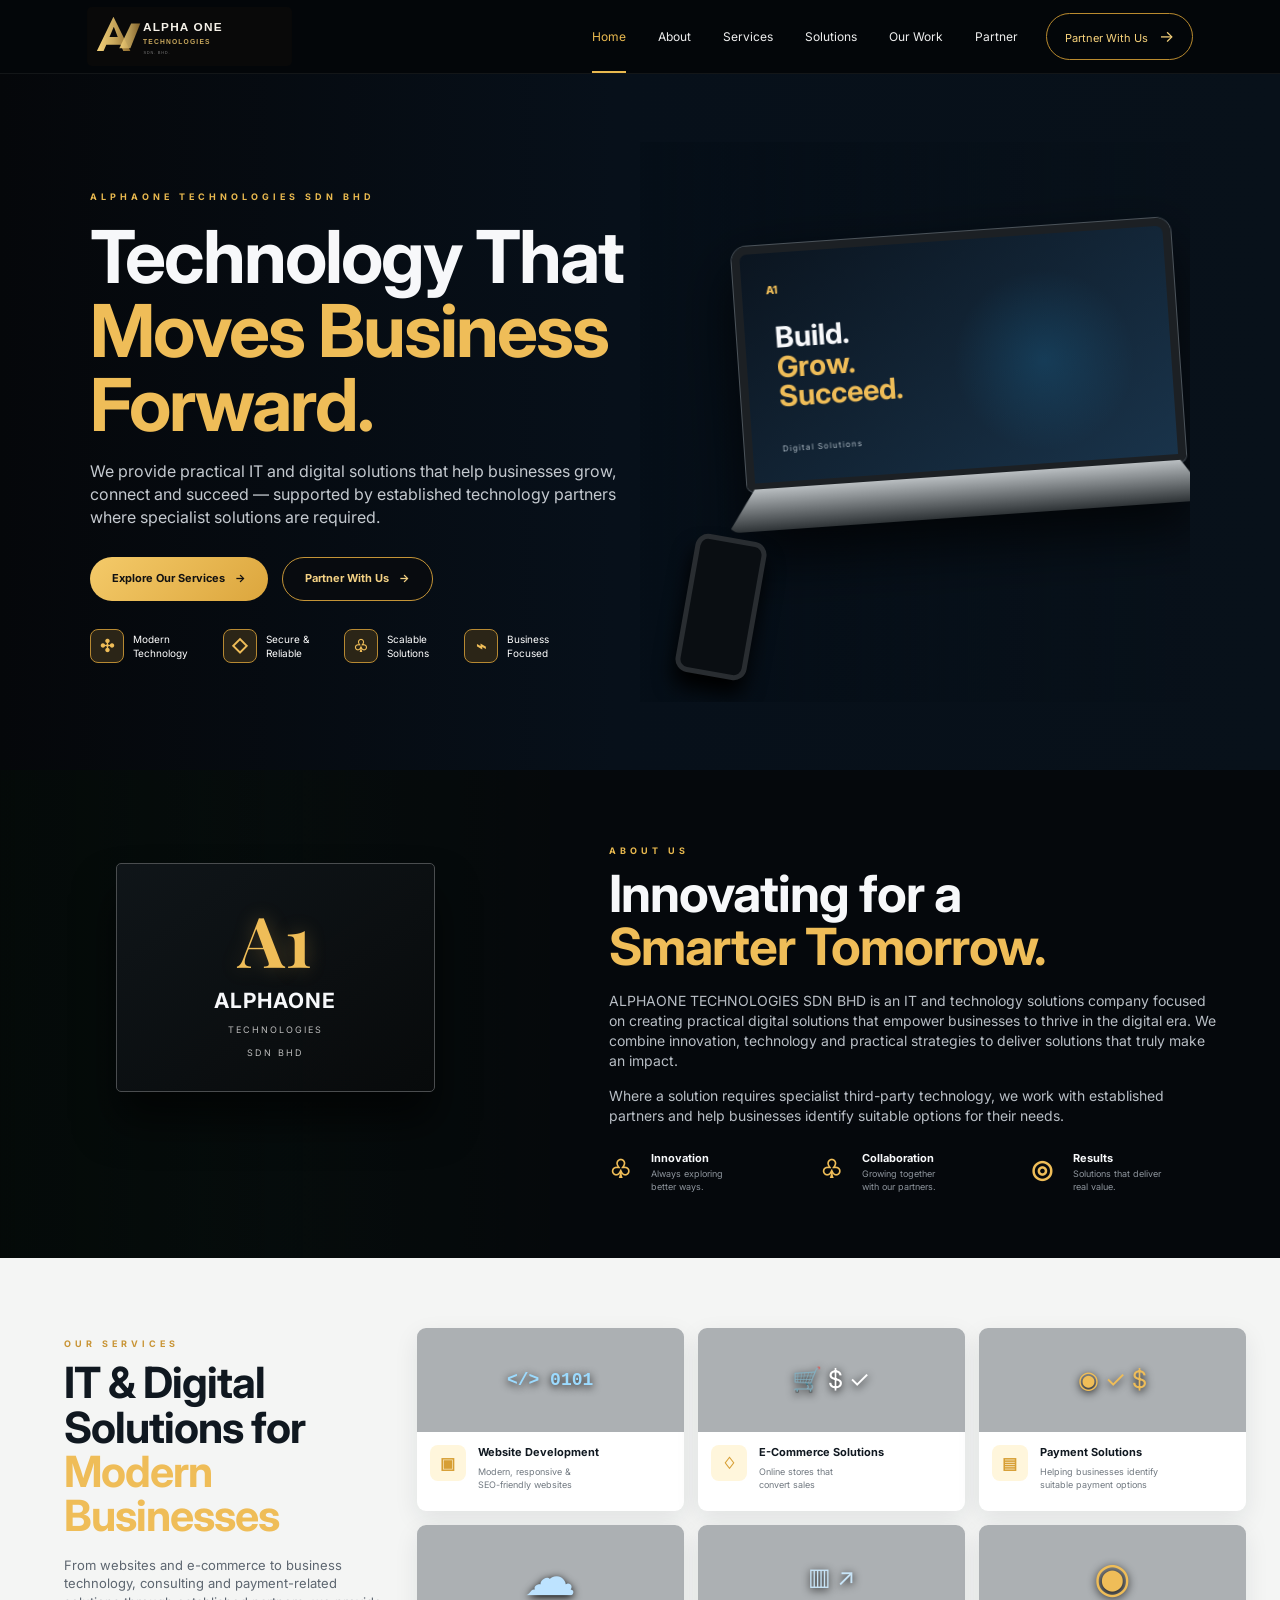
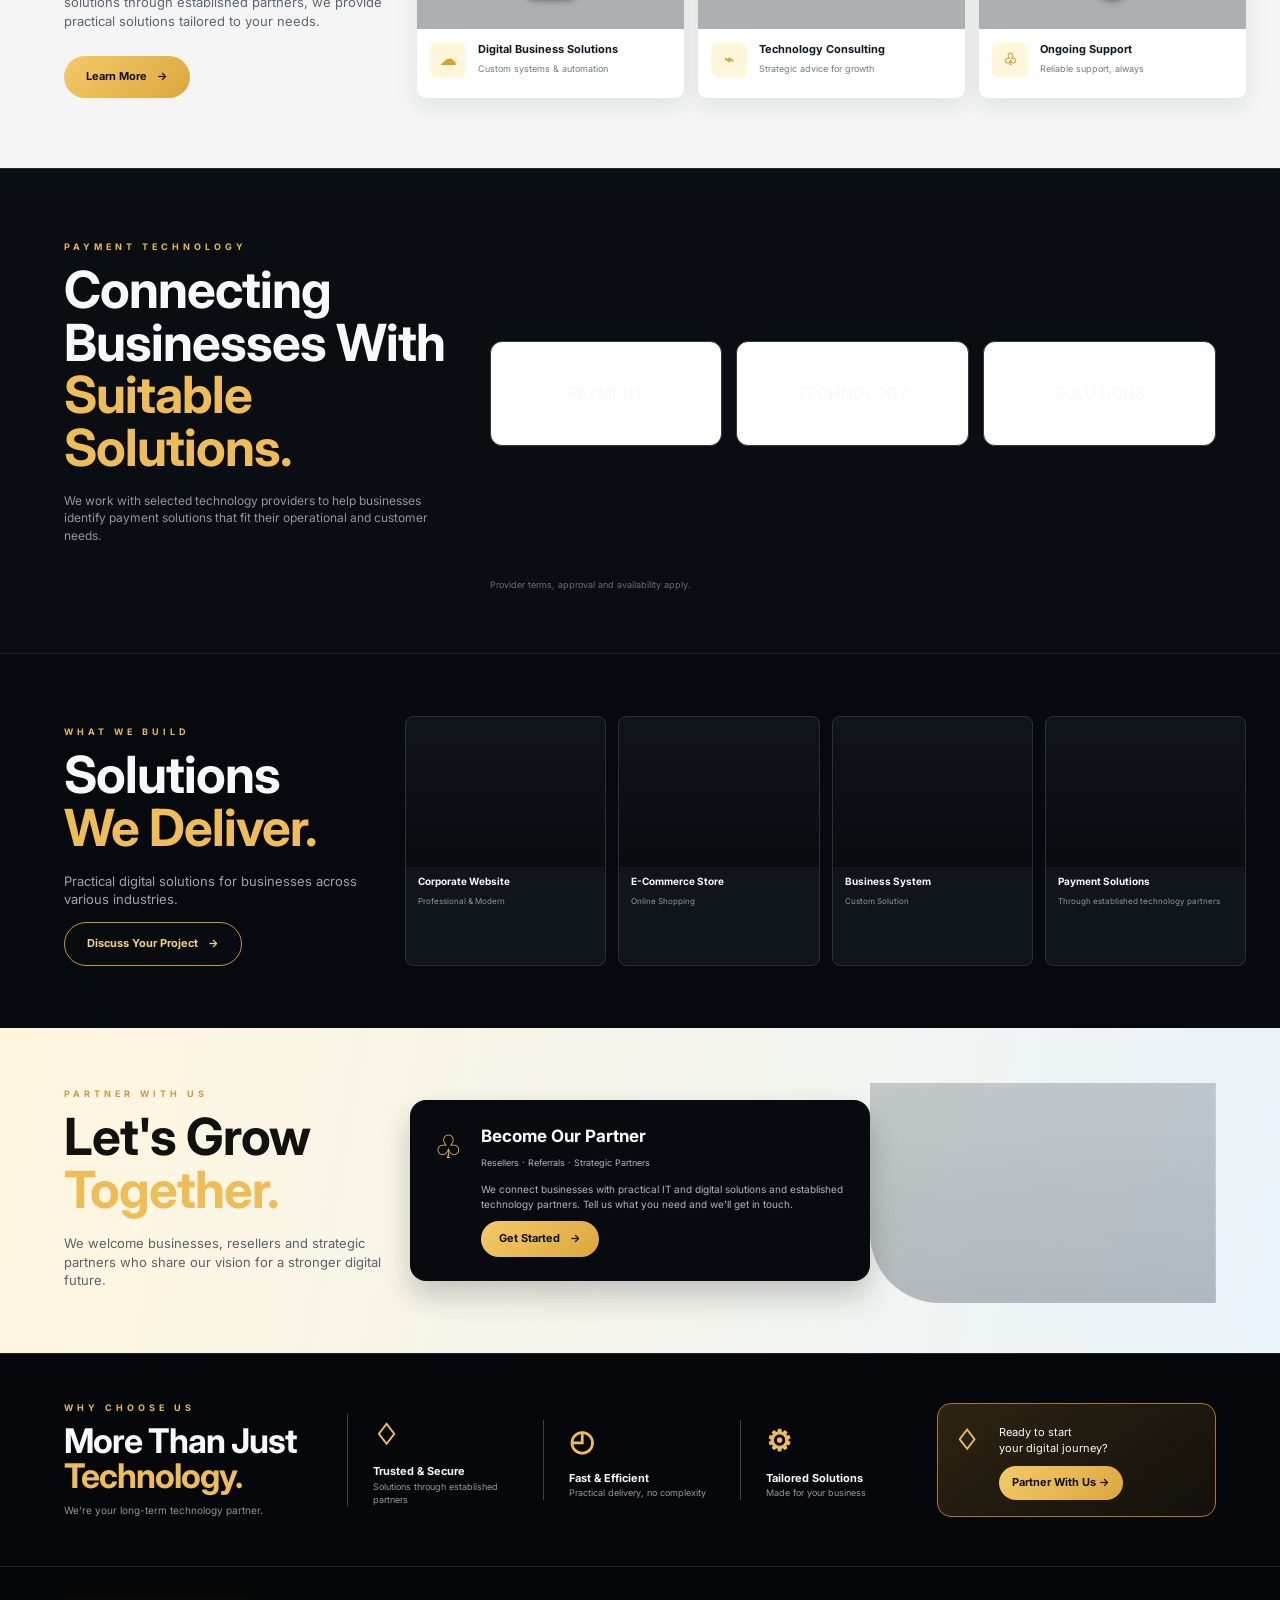
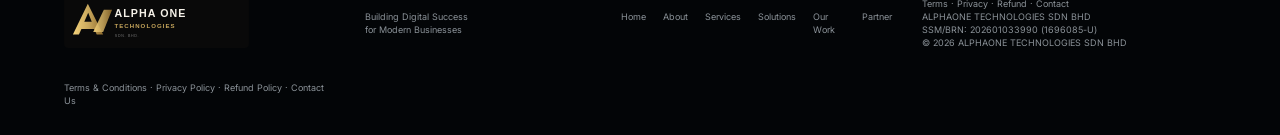
==== index.html @ ff1309d5 "Update company legal name and BRN" ====
<!doctype html><html lang="en"><head><meta charset="utf-8"><meta name="viewport" content="width=device-width,initial-scale=1"><meta name="description" content="ALPHAONE TECHNOLOGIES SDN BHD — IT solutions, digital business solutions, e-commerce and technology consulting."><meta name="theme-color" content="#05070a"><title>ALPHAONE TECHNOLOGIES SDN BHD</title><link rel="icon" href="logo.svg" type="image/svg+xml"><link rel="preconnect" href="https://fonts.googleapis.com"><link rel="preconnect" href="https://fonts.gstatic.com" crossorigin><link href="https://fonts.googleapis.com/css2?family=Inter:wght@400;500;600;700;800&family=Playfair+Display:wght@600;700&display=swap" rel="stylesheet"><link rel="stylesheet" href="styles.css"></head><body><header class="nav"><a class="brand" href="#home"><img src="logo.svg" alt="ALPHAONE TECHNOLOGIES SDN BHD" class="logo"></a><button class="menu" aria-label="Menu">☰</button><nav><a class="active" href="#home">Home</a><a href="#about">About</a><a href="#services">Services</a><a href="#partners">Solutions</a><a href="#work">Our Work</a><a href="#partner">Partner</a></nav><a class="nav-cta" href="#partner">Partner With Us <span>→</span></a></header><main><section id="home" class="hero"><div class="hero-bg"></div><div class="hero-copy"><p class="eyebrow">ALPHAONE TECHNOLOGIES SDN BHD</p><h1>Technology That<br><em>Moves Business Forward.</em></h1><p class="lead">We provide practical IT and digital solutions that help businesses grow, connect and succeed — supported by established technology partners where specialist solutions are required.</p><div class="actions"><a class="btn gold" href="#services">Explore Our Services <span>→</span></a><a class="btn outline" href="#partner">Partner With Us <span>→</span></a></div><div class="trust-row"><div><b>✣</b><span>Modern<br>Technology</span></div><div><b>◇</b><span>Secure &amp;<br>Reliable</span></div><div><b>♧</b><span>Scalable<br>Solutions</span></div><div><b>⌁</b><span>Business<br>Focused</span></div></div></div><div class="hero-visual"><div class="hero-photo"></div><div class="hero-overlay"></div><div class="hero-device"><div class="device-screen"><span>A1</span><strong>Build.<br><em>Grow.<br>Succeed.</em></strong><small>Digital Solutions</small></div></div><div class="hero-phone"></div></div></section><section id="about" class="about-band"><div class="about-photo"><div class="office-sign"><b>A1</b><strong>ALPHAONE</strong><span>TECHNOLOGIES<br>SDN BHD</span></div></div><div class="about-copy"><p class="eyebrow">ABOUT US</p><h2>Innovating for a<br><em>Smarter Tomorrow.</em></h2><p>ALPHAONE TECHNOLOGIES SDN BHD is an IT and technology solutions company focused on creating practical digital solutions that empower businesses to thrive in the digital era. We combine innovation, technology and practical strategies to deliver solutions that truly make an impact.</p><p>Where a solution requires specialist third-party technology, we work with established partners and help businesses identify suitable options for their needs.</p><div class="about-points"><div><b>♧</b><strong>Innovation</strong><span>Always exploring<br>better ways.</span></div><div><b>♧</b><strong>Collaboration</strong><span>Growing together<br>with our partners.</span></div><div><b>◎</b><strong>Results</strong><span>Solutions that deliver<br>real value.</span></div></div></div></section><section id="services" class="services-band"><div class="service-intro"><p class="eyebrow">OUR SERVICES</p><h2>IT &amp; Digital Solutions for<br><em>Modern Businesses</em></h2><p>From websites and e-commerce to business technology, consulting and payment-related solutions through established partners, we provide practical solutions tailored to your needs.</p><a class="btn gold" href="#partner">Learn More <span>→</span></a></div><div class="service-grid"><article class="service-card"><div class="pic code"></div><div class="card-body"><b>▣</b><div><h3>Website Development</h3><p>Modern, responsive &amp;<br>SEO-friendly websites</p></div></div></article><article class="service-card"><div class="pic ecommerce"></div><div class="card-body"><b>♢</b><div><h3>E-Commerce Solutions</h3><p>Online stores that<br>convert sales</p></div></div></article><article class="service-card"><div class="pic payment"></div><div class="card-body"><b>▤</b><div><h3>Payment Solutions</h3><p>Helping businesses identify<br>suitable payment options</p></div></div></article><article class="service-card"><div class="pic cloud"></div><div class="card-body"><b>☁</b><div><h3>Digital Business Solutions</h3><p>Custom systems &amp; automation</p></div></div></article><article class="service-card"><div class="pic consulting"></div><div class="card-body"><b>⌁</b><div><h3>Technology Consulting</h3><p>Strategic advice for growth</p></div></div></article><article class="service-card"><div class="pic support"></div><div class="card-body"><b>♧</b><div><h3>Ongoing Support</h3><p>Reliable support, always</p></div></div></article></div></section><section id="partners" class="partners-band"><div class="partners-intro"><p class="eyebrow">PAYMENT TECHNOLOGY</p><h2>Connecting Businesses With<br><em>Suitable Solutions.</em></h2><p>We work with selected technology providers to help businesses identify payment solutions that fit their operational and customer needs.</p></div><div class="partner-list partner-neutral"><div class="partner-logo neutral-mark">PAYMENT</div><div class="partner-logo neutral-mark">TECHNOLOGY</div><div class="partner-logo neutral-mark">SOLUTIONS</div></div><div class="partner-disclaimer">Provider terms, approval and availability apply.</div></section><section id="work" class="work-band"><div class="work-intro"><p class="eyebrow">WHAT WE BUILD</p><h2>Solutions<br><em>We Deliver.</em></h2><p>Practical digital solutions for businesses across various industries.</p><a class="btn outline" href="#partner">Discuss Your Project <span>→</span></a></div><div class="work-grid"><article><div class="work-img corporate"></div><strong>Corporate Website</strong><small>Professional &amp; Modern</small></article><article><div class="work-img store"></div><strong>E-Commerce Store</strong><small>Online Shopping</small></article><article><div class="work-img system"></div><strong>Business System</strong><small>Custom Solution</small></article><article><div class="work-img pay"></div><strong>Payment Solutions</strong><small>Through established technology partners</small></article></div></section><section id="partner" class="partner-band"><div><p class="eyebrow">PARTNER WITH US</p><h2>Let's Grow<br><em>Together.</em></h2><p>We welcome businesses, resellers and strategic partners who share our vision for a stronger digital future.</p></div><div class="partner-card"><div class="handshake">♧</div><div><h3>Become Our Partner</h3><span>Resellers · Referrals · Strategic Partners</span><p>We connect businesses with practical IT and digital solutions and established technology partners. Tell us what you need and we'll get in touch.</p><a class="btn gold" href="mailto:alphaonetech00@proton.me">Get Started <span>→</span></a></div></div><div class="kl-art"></div></section><section class="why-band"><div class="why-title"><p class="eyebrow">WHY CHOOSE US</p><h2>More Than Just<br><em>Technology.</em></h2><p>We're your long-term technology partner.</p></div><div class="why-item"><b>♢</b><strong>Trusted &amp; Secure</strong><span>Solutions through established partners</span></div><div class="why-item"><b>◴</b><strong>Fast &amp; Efficient</strong><span>Practical delivery, no complexity</span></div><div class="why-item"><b>⚙</b><strong>Tailored Solutions</strong><span>Made for your business</span></div><div class="why-cta"><b>♢</b><span>Ready to start<br>your digital journey?</span><a class="btn gold" href="#partner">Partner With Us →</a></div></section></main><footer><div class="footer-brand"><img src="logo.svg" alt="ALPHAONE TECHNOLOGIES SDN BHD"></div><div>Building Digital Success<br>for Modern Businesses</div><nav><a href="#home">Home</a><a href="#about">About</a><a href="#services">Services</a><a href="#partners">Solutions</a><a href="#work">Our Work</a><a href="#partner">Partner</a></nav><div><a href="terms-and-conditions.html">Terms</a> · <a href="privacy-policy.html">Privacy</a> · <a href="refund-policy.html">Refund</a> · <a href="contact-us.html">Contact</a><br>ALPHAONE TECHNOLOGIES SDN BHD<br>SSM/BRN: 202601033990 (1696085-U)<br>© 2026 ALPHAONE TECHNOLOGIES SDN BHD</div></footer><script src="script.js"></script></body></html>
---- styles.css ----
*{box-sizing:border-box}html{scroll-behavior:smooth}body{margin:0;background:#05070a;color:#f7f8fa;font-family:Inter,Arial,sans-serif;line-height:1.45}a{text-decoration:none;color:inherit}.nav{height:74px;padding:0 6.8%;display:flex;align-items:center;gap:28px;position:sticky;top:0;z-index:50;background:rgba(4,7,10,.96);backdrop-filter:blur(16px);border-bottom:1px solid #ffffff10}.brand{display:block;margin-right:auto}.logo{width:205px;height:auto;display:block}.nav nav{display:flex;gap:32px;align-items:center;font-size:12px;color:#eee}.nav nav a{position:relative;padding:28px 0}.nav nav a.active,.nav nav a:hover{color:#e9b94f}.nav nav a.active:after{content:"";position:absolute;bottom:0;left:0;right:0;height:2px;background:#e9b94f}.nav-cta{border:1px solid #b98a2e;border-radius:30px;padding:11px 18px;color:#f7d27b;font-size:11px}.nav-cta span{font-size:16px;margin-left:8px}.menu{display:none;background:none;border:0;color:#fff;font-size:24px}.eyebrow{font-size:9px;letter-spacing:4px;color:#e9b94f;font-weight:700}.hero{min-height:625px;position:relative;overflow:hidden;padding:68px 7%;display:grid;grid-template-columns:1fr 1fr;align-items:center;background:#06090d}.hero-bg{position:absolute;inset:0;background:linear-gradient(90deg,#05070a 0%,#07101a 48%,#08111a 100%)}.hero-copy{position:relative;z-index:3;max-width:680px}.hero h1{font-size:clamp(48px,5.7vw,78px);line-height:1.02;letter-spacing:-2px;margin:17px 0}.hero h1 em,.about-copy h2 em,.services-band h2 em,.work-intro h2 em,.partner-band h2 em,.why-title h2 em,.partners-band h2 em{color:#efbd58;font-style:normal}.lead{font-size:16px;color:#c4c9cf;max-width:580px}.actions{display:flex;gap:14px;margin:28px 0}.btn{display:inline-flex;align-items:center;gap:10px;padding:13px 22px;border-radius:28px;font-size:11px;font-weight:700}.btn.gold{background:linear-gradient(135deg,#f4ca69,#dca63d);color:#111}.btn.outline{border:1px solid #c49437;color:#f2d083;background:#080b0f}.trust-row{display:flex;gap:35px;margin-top:28px}.trust-row div{display:flex;align-items:center;gap:9px;font-size:10px;color:#fff}.trust-row b{width:34px;height:34px;border-radius:8px;border:1px solid #b78932;background:#2b2517;color:#efbd58;display:grid;place-items:center;font-size:17px}.hero-visual{height:560px;position:relative;z-index:1;overflow:hidden}.hero-photo{position:absolute;inset:-20px -35px;background-image:linear-gradient(90deg,#07101bd9 0%,#07111a44 55%,#06101818),url('https://images.unsplash.com/photo-1496181133206-80ce9b88a853?auto=format&fit=crop&w=1200&q=85');background-size:cover;background-position:center;filter:saturate(.82) contrast(1.04);border-radius:2px}.hero-overlay{position:absolute;inset:0;background:radial-gradient(circle at 70% 42%,#3e8dbb42,transparent 28%),linear-gradient(90deg,#06101988,transparent 55%)}.hero-device{position:absolute;width:440px;height:285px;right:10px;top:90px;transform:rotate(-4deg);filter:drop-shadow(0 25px 28px #000b)}.device-screen{height:245px;border:8px solid #1c2024;border-radius:15px 15px 7px 7px;background:radial-gradient(circle at 70% 55%,#1b73a544,transparent 28%),linear-gradient(145deg,#0b1520,#19334a);padding:24px;position:relative;box-shadow:0 0 0 1px #4b535a}.device-screen span{color:#efbd58;font-weight:800;font-size:11px}.device-screen strong{position:absolute;left:30px;top:70px;font-size:29px;line-height:1.02}.device-screen strong em{color:#efbd58;font-style:normal}.device-screen small{position:absolute;left:30px;bottom:26px;color:#aebbc5;font-size:8px;letter-spacing:1px}.hero-device:after{content:"";position:absolute;bottom:0;left:-22px;width:485px;height:42px;background:linear-gradient(#b9bec1,#2e3336);clip-path:polygon(6% 0,94% 0,100% 100%,0 100%);border-radius:0 0 12px 12px}.hero-phone{position:absolute;bottom:25px;left:45px;width:72px;height:140px;background:#0a0e12;border:5px solid #292d31;border-radius:13px;transform:rotate(10deg);box-shadow:0 15px 20px #000}.about-band{display:grid;grid-template-columns:43% 57%;min-height:385px}.about-photo{background-image:linear-gradient(90deg,#06100ddd,#06100d33),url('https://images.unsplash.com/photo-1497366754035-f200968a6e72?auto=format&fit=crop&w=1200&q=85');background-size:cover;background-position:center;position:relative;overflow:hidden}.about-photo:after{content:"";position:absolute;inset:0;background:linear-gradient(90deg,#0005,transparent 55%)}.office-sign{position:absolute;z-index:2;left:21%;top:19%;width:58%;padding:28px;text-align:center;background:linear-gradient(145deg,#11161aeb,#080a0be8);border:1px solid #4a4d4f;border-radius:5px;box-shadow:0 30px 40px #0009}.office-sign b{display:block;font:700 70px 'Playfair Display';color:#efbd58;text-shadow:0 0 20px #efbd5844}.office-sign strong{display:block;font-size:21px;letter-spacing:1px}.office-sign span{font-size:9px;letter-spacing:2px;color:#bbb}.about-copy{padding:65px 8%;background:#05080c}.about-copy h2,.services-band h2,.work-intro h2,.partner-band h2,.why-title h2,.partners-band h2{font-size:clamp(38px,4vw,55px);line-height:1.03;margin:10px 0 18px;letter-spacing:-1px}.about-copy>p:not(.eyebrow){color:#b8bec5;max-width:650px;font-size:14px}.about-points{display:grid;grid-template-columns:repeat(3,1fr);gap:20px;margin-top:25px}.about-points div{display:grid;grid-template-columns:34px 1fr;column-gap:8px}.about-points b{grid-row:span 2;color:#efbd58;font-size:25px}.about-points strong{font-size:11px}.about-points span{font-size:9px;color:#8e959d}.services-band{background:#f4f5f4;color:#101820;padding:70px 5%;display:grid;grid-template-columns:28% 72%;gap:30px}.services-band .eyebrow{color:#c89435}.services-band h2{font-size:43px}.services-band>div>p:not(.eyebrow){color:#5d6670;font-size:13px;max-width:320px;margin-bottom:25px}.service-grid{display:grid;grid-template-columns:repeat(3,1fr);gap:14px}.service-card{background:#fff;border-radius:9px;overflow:hidden;box-shadow:0 8px 24px #15202d16}.pic{height:104px;position:relative;background-size:cover;background-position:center}.pic:after{position:absolute;inset:0;display:grid;place-items:center;background:#07131d55;color:#fff;text-shadow:0 2px 8px #000;font-size:24px}.pic.code{background-image:url('https://images.unsplash.com/photo-1555066931-4365d14bab8c?auto=format&fit=crop&w=700&q=80')}.pic.code:after{content:"</>  0101";font:700 18px monospace;color:#9cdbff}.pic.ecommerce{background-image:url('https://images.unsplash.com/photo-1556742049-0cfed4f6a45d?auto=format&fit=crop&w=700&q=80')}.pic.ecommerce:after{content:"🛒  $  ✓"}.pic.payment{background-image:url('https://images.unsplash.com/photo-1556740749-887f6717d7e4?auto=format&fit=crop&w=700&q=80')}.pic.payment:after{content:"◉  ✓  $";color:#efbd58}.pic.cloud{background-image:url('https://images.unsplash.com/photo-1451187580459-43490279c0fa?auto=format&fit=crop&w=700&q=80')}.pic.cloud:after{content:"☁";color:#bde3ff;font-size:52px}.pic.consulting{background-image:url('https://images.unsplash.com/photo-1556761175-b413da4baf72?auto=format&fit=crop&w=700&q=80')}.pic.consulting:after{content:"▥  ↗";color:#c8e5f8}.pic.support{background-image:url('https://images.unsplash.com/photo-1553877522-43269d4ea984?auto=format&fit=crop&w=700&q=80')}.pic.support:after{content:"◉";color:#efbd58;font-size:42px}.card-body{display:flex;gap:12px;padding:13px}.card-body>b{width:36px;height:36px;flex:0 0 36px;border-radius:8px;background:#fff6dc;color:#d79f35;display:grid;place-items:center}.card-body h3{font-size:11px;margin:0 0 4px}.card-body p{font-size:9px;color:#717981;margin:0}.partners-band{padding:62px 5%;display:grid;grid-template-columns:34% 1fr;gap:34px;align-items:center;background:#0a0d11;border-top:1px solid #1d242a;border-bottom:1px solid #1d242a}.partners-band .eyebrow{color:#e9b94f}.partners-band .partners-intro>p:not(.eyebrow){color:#8f98a1;font-size:12px;max-width:390px}.partner-list{display:grid;grid-template-columns:repeat(3,1fr);gap:14px}.partner-logo{height:105px;border:1px solid #303840;border-radius:12px;background:#fff;display:flex;align-items:center;justify-content:center;padding:18px;transition:.2s}.partner-logo:hover{border-color:#e9b94f;transform:translateY(-2px)}.partner-logo img{max-width:90%;max-height:62px;width:auto;height:auto;object-fit:contain}.partner-logo:first-child img{max-width:78%}.partner-logo:nth-child(2) img{max-width:82%}.partner-logo:nth-child(3) img{max-width:58px;max-height:58px}.partner-disclaimer{grid-column:2;color:#666f77;font-size:9px;margin-top:-12px}.work-band{padding:62px 5%;display:grid;grid-template-columns:27% 73%;gap:30px;background:#06090d}.work-intro p:not(.eyebrow){color:#9ca5ad;font-size:13px}.work-grid{display:grid;grid-template-columns:repeat(4,1fr);gap:12px}.work-grid article{background:#10151b;border:1px solid #2a3035;border-radius:8px;overflow:hidden;padding-bottom:12px}.work-img{height:150px;background-size:cover;background-position:center;position:relative}.work-img:after{content:"";position:absolute;inset:0;background:linear-gradient(180deg,#0000,#0007)}.work-img.corporate{background-image:url('https://images.unsplash.com/photo-1486406146926-c627a92ad1ab?auto=format&fit=crop&w=700&q=80')}.work-img.store{background-image:url('https://images.unsplash.com/photo-1441986300917-64674bd600d8?auto=format&fit=crop&w=700&q=80')}.work-img.system{background-image:url('https://images.unsplash.com/photo-1498050108023-c5249f4df085?auto=format&fit=crop&w=700&q=80')}.work-img.pay{background-image:url('https://images.unsplash.com/photo-1556742044-3c52d6e88c62?auto=format&fit=crop&w=700&q=80')}.work-grid strong,.work-grid small{display:block;margin:7px 12px 0}.work-grid strong{font-size:10px}.work-grid small{font-size:8px;color:#8e979e}.partner-band{min-height:260px;padding:50px 5%;display:grid;grid-template-columns:30% 40% 30%;align-items:center;background:linear-gradient(100deg,#fff6df,#eaf3fa);color:#111}.partner-band .eyebrow{color:#d09a38}.partner-band>div>p:not(.eyebrow){color:#59616a;font-size:13px;max-width:390px}.partner-card{background:#070a0e;color:#fff;border-radius:16px;padding:24px;display:flex;gap:18px;align-items:flex-start;box-shadow:0 15px 30px #0003}.handshake{font-size:32px;color:#efbd58}.partner-card h3{margin:0;font-size:17px}.partner-card>div>span{font-size:9px;color:#aeb6bf}.partner-card p{font-size:10px!important;color:#aeb6bf!important}.partner-card .btn{padding:10px 18px}.kl-art{height:220px;align-self:end;background-image:linear-gradient(#08152533,#08152544),url('https://images.unsplash.com/photo-1508964942454-1a56651d54ac?auto=format&fit=crop&w=900&q=85');background-size:cover;background-position:center;border-radius:0 0 0 70px}.why-band{padding:38px 5%;display:grid;grid-template-columns:1.2fr repeat(3,.8fr) 1.3fr;gap:25px;align-items:center;background:#05070a;border-top:1px solid #1d242a}.why-title h2{font-size:34px;margin:6px 0}.why-title p:last-child{font-size:10px;color:#8e969d}.why-item{border-left:1px solid #394047;padding-left:25px;display:flex;flex-direction:column}.why-item b{font-size:29px;color:#efbd58}.why-item strong{font-size:11px;margin-top:8px}.why-item span{font-size:9px;color:#929aa2}.why-cta{border:1px solid #a87b28;background:linear-gradient(145deg,#2d2412,#12100b);border-radius:14px;padding:16px;display:grid;grid-template-columns:40px 1fr;gap:5px;align-items:center}.why-cta>b{font-size:28px;color:#efbd58}.why-cta>span{font-size:11px}.why-cta .btn{grid-column:2;padding:9px 13px;width:max-content}.footer-brand img{width:185px}footer{padding:28px 5%;display:grid;grid-template-columns:1.2fr 1fr 1.2fr 1.3fr;gap:30px;align-items:center;background:#030507;color:#8b9298;font-size:9px;border-top:1px solid #1b2126}footer nav{display:flex;gap:17px}footer a:hover{color:#efbd58}@media(max-width:900px){.nav{padding:0 5%}.nav nav,.nav-cta{display:none}.menu{display:block}.hero{grid-template-columns:1fr;padding:60px 6%}.hero-visual{height:350px}.hero-device{transform:scale(.72) rotate(-4deg);transform-origin:top right;right:-20px}.trust-row{gap:15px;flex-wrap:wrap}.about-band,.services-band,.partners-band,.work-band,.partner-band,.why-band{grid-template-columns:1fr}.about-copy{padding:55px 7%}.service-grid{grid-template-columns:repeat(2,1fr)}.partner-list{grid-template-columns:repeat(3,1fr)}.partner-disclaimer{grid-column:1}.work-grid{grid-template-columns:repeat(2,1fr)}.kl-art{display:none}.why-item{border-left:0;border-top:1px solid #394047;padding:18px 0}.why-cta{margin-top:10px}footer{grid-template-columns:1fr 1fr}.logo{width:175px}}@media(max-width:520px){.hero h1{font-size:45px}.hero-visual{height:290px}.hero-photo{inset:0}.hero-device{transform:scale(.55) rotate(-4deg);right:-70px}.about-points{grid-template-columns:1fr}.service-grid,.partner-list,.work-grid{grid-template-columns:1fr}.services-band,.partners-band,.work-band,.partner-band,.why-band{padding:50px 6%}.trust-row div{font-size:9px}.actions{flex-wrap:wrap}footer{grid-template-columns:1fr}.footer-brand img{width:165px}}
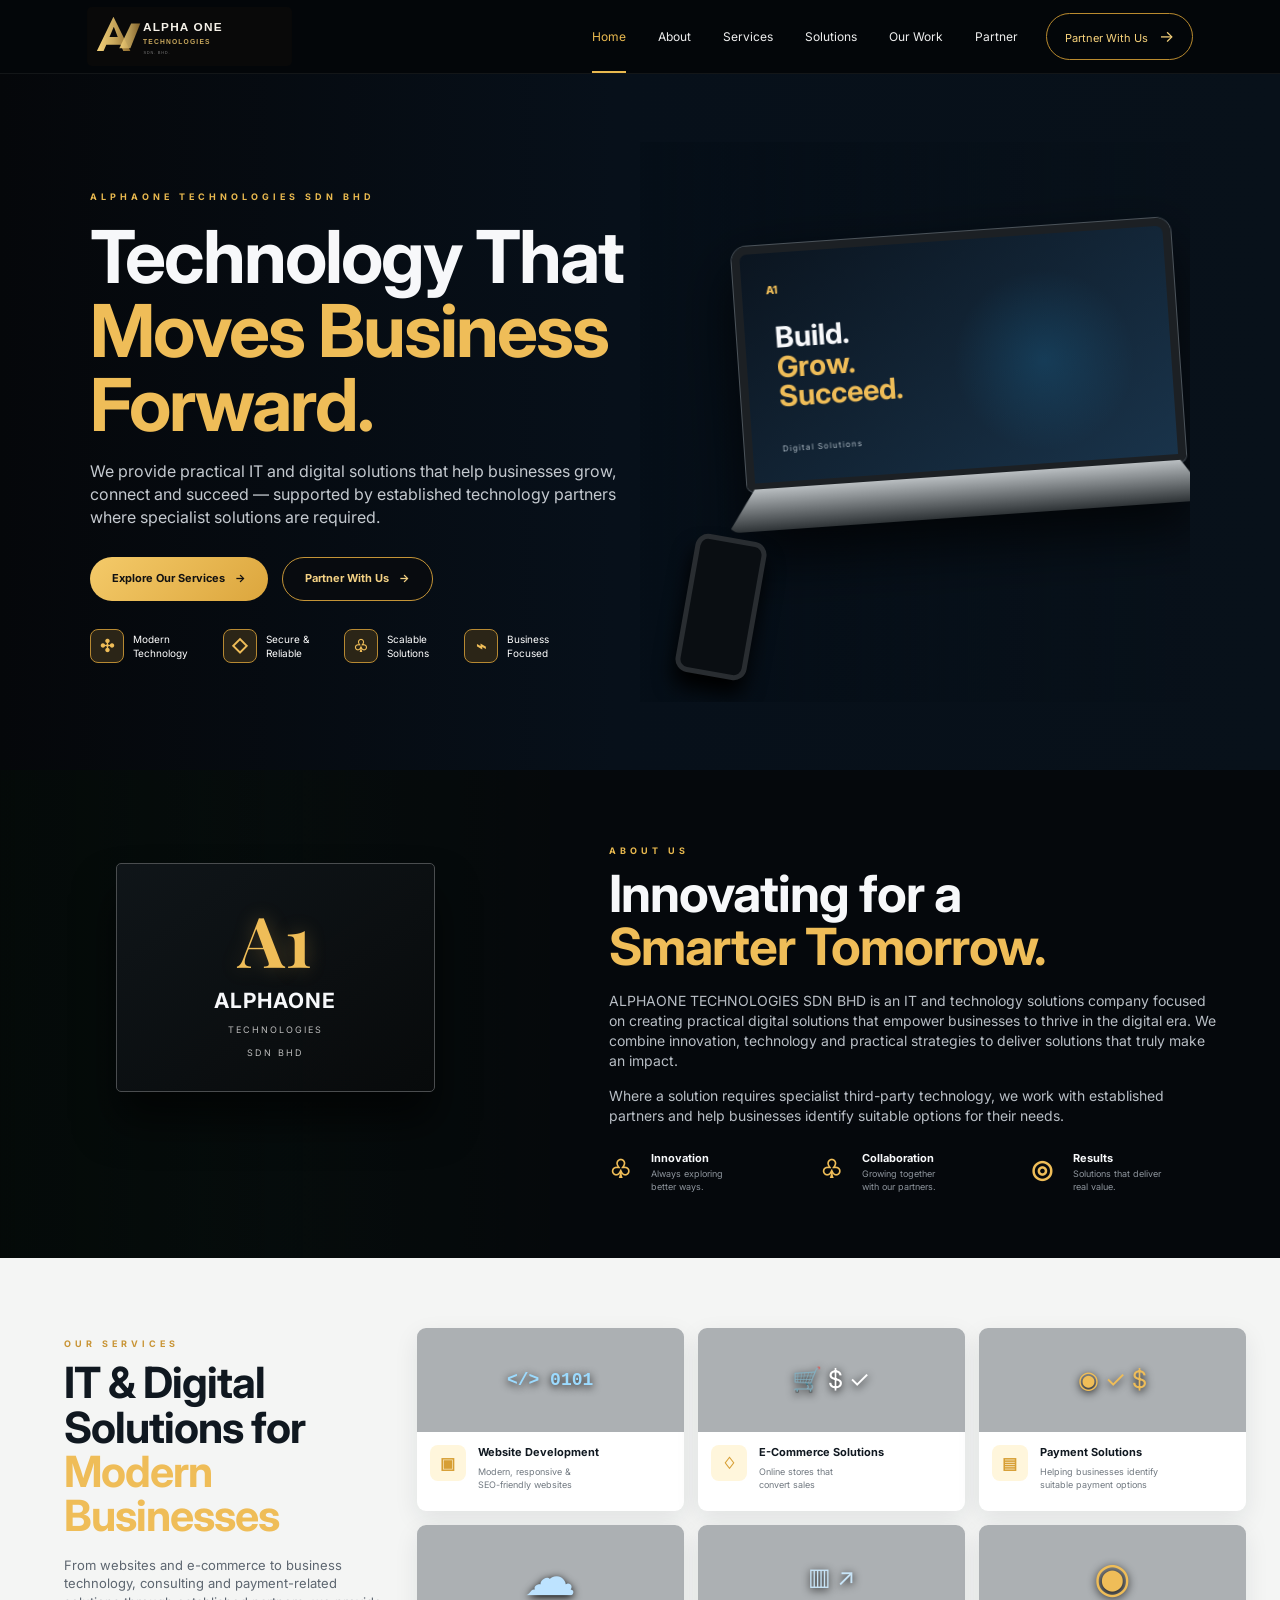
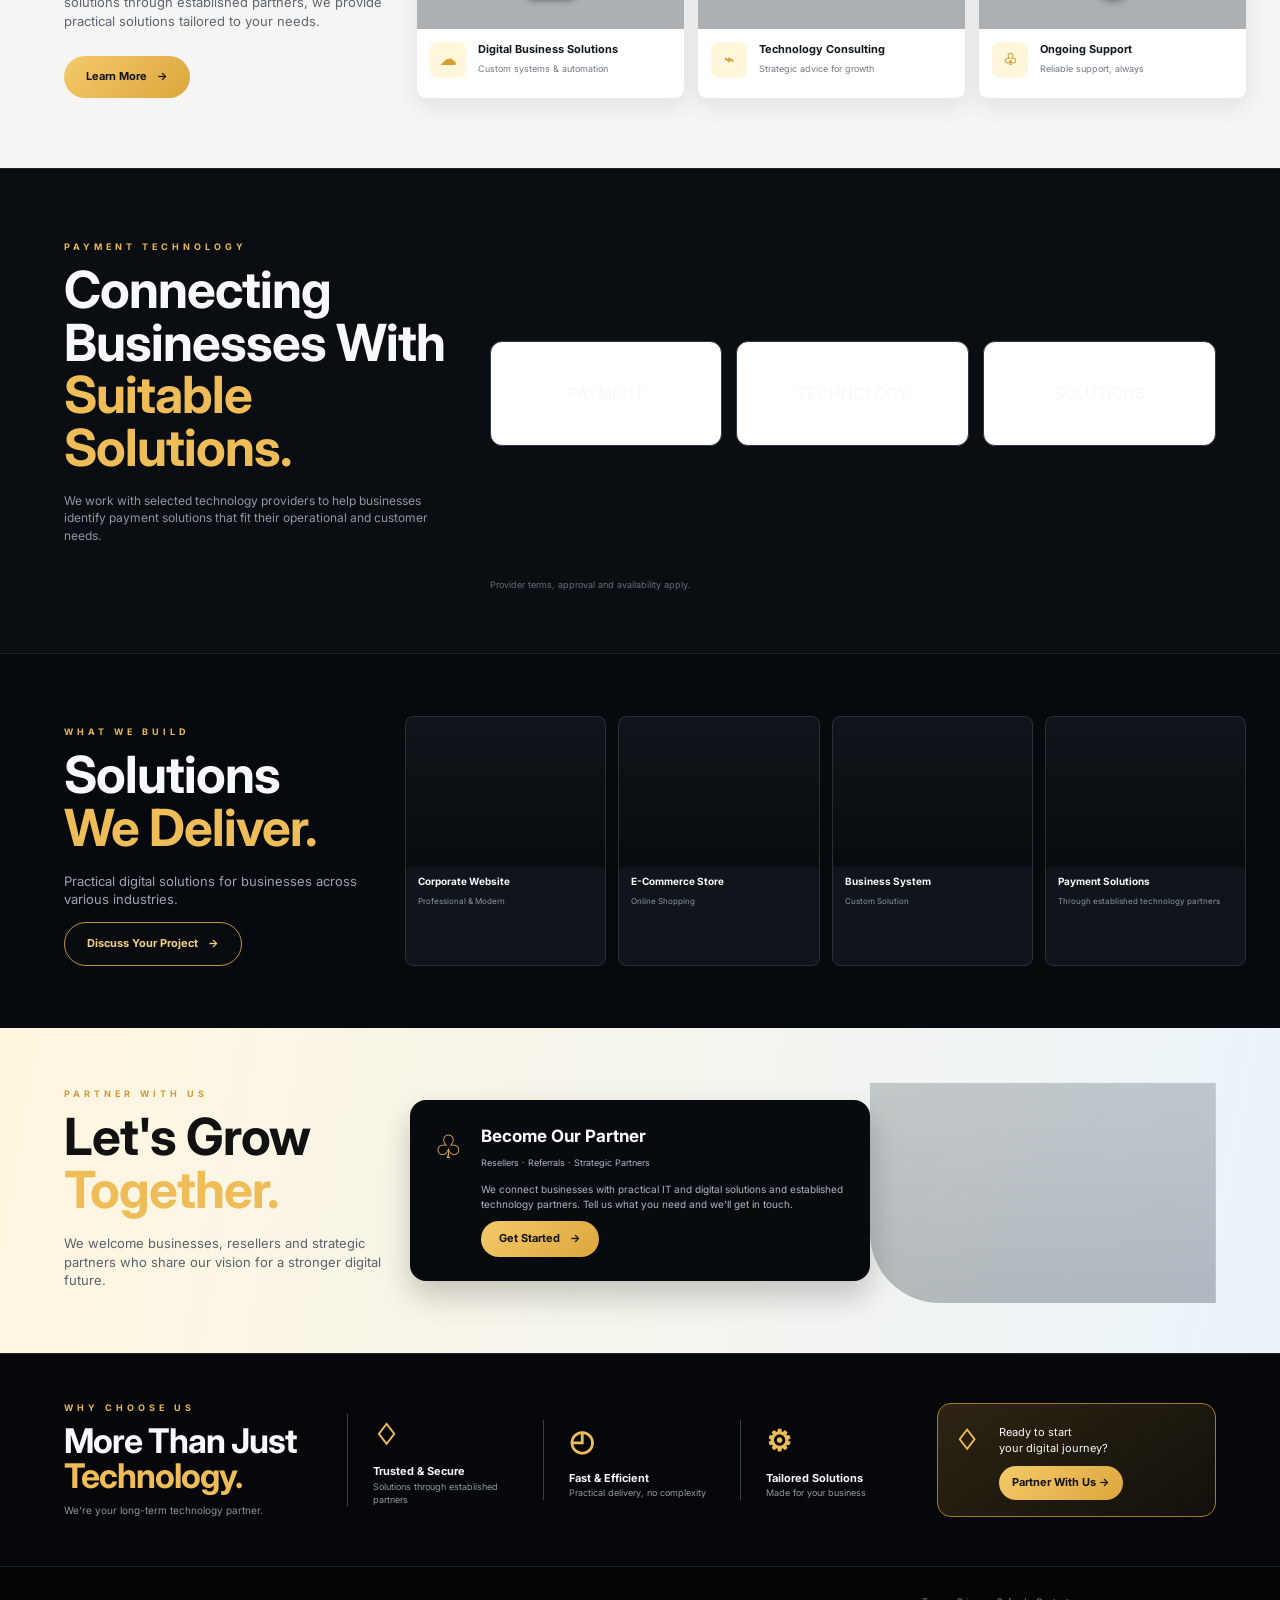
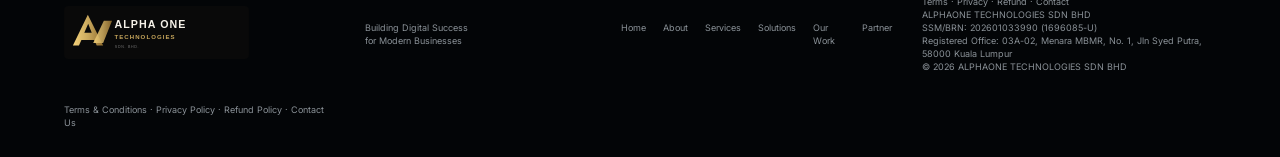
==== commit 140c4157: "Add registered office address" ====
--- a/index.html
+++ b/index.html
@@ -1 +1 @@
-<!doctype html><html lang="en"><head><meta charset="utf-8"><meta name="viewport" content="width=device-width,initial-scale=1"><meta name="description" content="ALPHAONE TECHNOLOGIES SDN BHD — IT solutions, digital business solutions, e-commerce and technology consulting."><meta name="theme-color" content="#05070a"><title>ALPHAONE TECHNOLOGIES SDN BHD</title><link rel="icon" href="logo.svg" type="image/svg+xml"><link rel="preconnect" href="https://fonts.googleapis.com"><link rel="preconnect" href="https://fonts.gstatic.com" crossorigin><link href="https://fonts.googleapis.com/css2?family=Inter:wght@400;500;600;700;800&family=Playfair+Display:wght@600;700&display=swap" rel="stylesheet"><link rel="stylesheet" href="styles.css"></head><body><header class="nav"><a class="brand" href="#home"><img src="logo.svg" alt="ALPHAONE TECHNOLOGIES SDN BHD" class="logo"></a><button class="menu" aria-label="Menu">☰</button><nav><a class="active" href="#home">Home</a><a href="#about">About</a><a href="#services">Services</a><a href="#partners">Solutions</a><a href="#work">Our Work</a><a href="#partner">Partner</a></nav><a class="nav-cta" href="#partner">Partner With Us <span>→</span></a></header><main><section id="home" class="hero"><div class="hero-bg"></div><div class="hero-copy"><p class="eyebrow">ALPHAONE TECHNOLOGIES SDN BHD</p><h1>Technology That<br><em>Moves Business Forward.</em></h1><p class="lead">We provide practical IT and digital solutions that help businesses grow, connect and succeed — supported by established technology partners where specialist solutions are required.</p><div class="actions"><a class="btn gold" href="#services">Explore Our Services <span>→</span></a><a class="btn outline" href="#partner">Partner With Us <span>→</span></a></div><div class="trust-row"><div><b>✣</b><span>Modern<br>Technology</span></div><div><b>◇</b><span>Secure &amp;<br>Reliable</span></div><div><b>♧</b><span>Scalable<br>Solutions</span></div><div><b>⌁</b><span>Business<br>Focused</span></div></div></div><div class="hero-visual"><div class="hero-photo"></div><div class="hero-overlay"></div><div class="hero-device"><div class="device-screen"><span>A1</span><strong>Build.<br><em>Grow.<br>Succeed.</em></strong><small>Digital Solutions</small></div></div><div class="hero-phone"></div></div></section><section id="about" class="about-band"><div class="about-photo"><div class="office-sign"><b>A1</b><strong>ALPHAONE</strong><span>TECHNOLOGIES<br>SDN BHD</span></div></div><div class="about-copy"><p class="eyebrow">ABOUT US</p><h2>Innovating for a<br><em>Smarter Tomorrow.</em></h2><p>ALPHAONE TECHNOLOGIES SDN BHD is an IT and technology solutions company focused on creating practical digital solutions that empower businesses to thrive in the digital era. We combine innovation, technology and practical strategies to deliver solutions that truly make an impact.</p><p>Where a solution requires specialist third-party technology, we work with established partners and help businesses identify suitable options for their needs.</p><div class="about-points"><div><b>♧</b><strong>Innovation</strong><span>Always exploring<br>better ways.</span></div><div><b>♧</b><strong>Collaboration</strong><span>Growing together<br>with our partners.</span></div><div><b>◎</b><strong>Results</strong><span>Solutions that deliver<br>real value.</span></div></div></div></section><section id="services" class="services-band"><div class="service-intro"><p class="eyebrow">OUR SERVICES</p><h2>IT &amp; Digital Solutions for<br><em>Modern Businesses</em></h2><p>From websites and e-commerce to business technology, consulting and payment-related solutions through established partners, we provide practical solutions tailored to your needs.</p><a class="btn gold" href="#partner">Learn More <span>→</span></a></div><div class="service-grid"><article class="service-card"><div class="pic code"></div><div class="card-body"><b>▣</b><div><h3>Website Development</h3><p>Modern, responsive &amp;<br>SEO-friendly websites</p></div></div></article><article class="service-card"><div class="pic ecommerce"></div><div class="card-body"><b>♢</b><div><h3>E-Commerce Solutions</h3><p>Online stores that<br>convert sales</p></div></div></article><article class="service-card"><div class="pic payment"></div><div class="card-body"><b>▤</b><div><h3>Payment Solutions</h3><p>Helping businesses identify<br>suitable payment options</p></div></div></article><article class="service-card"><div class="pic cloud"></div><div class="card-body"><b>☁</b><div><h3>Digital Business Solutions</h3><p>Custom systems &amp; automation</p></div></div></article><article class="service-card"><div class="pic consulting"></div><div class="card-body"><b>⌁</b><div><h3>Technology Consulting</h3><p>Strategic advice for growth</p></div></div></article><article class="service-card"><div class="pic support"></div><div class="card-body"><b>♧</b><div><h3>Ongoing Support</h3><p>Reliable support, always</p></div></div></article></div></section><section id="partners" class="partners-band"><div class="partners-intro"><p class="eyebrow">PAYMENT TECHNOLOGY</p><h2>Connecting Businesses With<br><em>Suitable Solutions.</em></h2><p>We work with selected technology providers to help businesses identify payment solutions that fit their operational and customer needs.</p></div><div class="partner-list partner-neutral"><div class="partner-logo neutral-mark">PAYMENT</div><div class="partner-logo neutral-mark">TECHNOLOGY</div><div class="partner-logo neutral-mark">SOLUTIONS</div></div><div class="partner-disclaimer">Provider terms, approval and availability apply.</div></section><section id="work" class="work-band"><div class="work-intro"><p class="eyebrow">WHAT WE BUILD</p><h2>Solutions<br><em>We Deliver.</em></h2><p>Practical digital solutions for businesses across various industries.</p><a class="btn outline" href="#partner">Discuss Your Project <span>→</span></a></div><div class="work-grid"><article><div class="work-img corporate"></div><strong>Corporate Website</strong><small>Professional &amp; Modern</small></article><article><div class="work-img store"></div><strong>E-Commerce Store</strong><small>Online Shopping</small></article><article><div class="work-img system"></div><strong>Business System</strong><small>Custom Solution</small></article><article><div class="work-img pay"></div><strong>Payment Solutions</strong><small>Through established technology partners</small></article></div></section><section id="partner" class="partner-band"><div><p class="eyebrow">PARTNER WITH US</p><h2>Let's Grow<br><em>Together.</em></h2><p>We welcome businesses, resellers and strategic partners who share our vision for a stronger digital future.</p></div><div class="partner-card"><div class="handshake">♧</div><div><h3>Become Our Partner</h3><span>Resellers · Referrals · Strategic Partners</span><p>We connect businesses with practical IT and digital solutions and established technology partners. Tell us what you need and we'll get in touch.</p><a class="btn gold" href="mailto:alphaonetech00@proton.me">Get Started <span>→</span></a></div></div><div class="kl-art"></div></section><section class="why-band"><div class="why-title"><p class="eyebrow">WHY CHOOSE US</p><h2>More Than Just<br><em>Technology.</em></h2><p>We're your long-term technology partner.</p></div><div class="why-item"><b>♢</b><strong>Trusted &amp; Secure</strong><span>Solutions through established partners</span></div><div class="why-item"><b>◴</b><strong>Fast &amp; Efficient</strong><span>Practical delivery, no complexity</span></div><div class="why-item"><b>⚙</b><strong>Tailored Solutions</strong><span>Made for your business</span></div><div class="why-cta"><b>♢</b><span>Ready to start<br>your digital journey?</span><a class="btn gold" href="#partner">Partner With Us →</a></div></section></main><footer><div class="footer-brand"><img src="logo.svg" alt="ALPHAONE TECHNOLOGIES SDN BHD"></div><div>Building Digital Success<br>for Modern Businesses</div><nav><a href="#home">Home</a><a href="#about">About</a><a href="#services">Services</a><a href="#partners">Solutions</a><a href="#work">Our Work</a><a href="#partner">Partner</a></nav><div><a href="terms-and-conditions.html">Terms</a> · <a href="privacy-policy.html">Privacy</a> · <a href="refund-policy.html">Refund</a> · <a href="contact-us.html">Contact</a><br>ALPHAONE TECHNOLOGIES SDN BHD<br>SSM/BRN: 202601033990 (1696085-U)<br>© 2026 ALPHAONE TECHNOLOGIES SDN BHD</div></footer><script src="script.js"></script></body></html>+<!doctype html><html lang="en"><head><meta charset="utf-8"><meta name="viewport" content="width=device-width,initial-scale=1"><meta name="description" content="ALPHAONE TECHNOLOGIES SDN BHD — IT solutions, digital business solutions, e-commerce and technology consulting."><meta name="theme-color" content="#05070a"><title>ALPHAONE TECHNOLOGIES SDN BHD</title><link rel="icon" href="logo.svg" type="image/svg+xml"><link rel="preconnect" href="https://fonts.googleapis.com"><link rel="preconnect" href="https://fonts.gstatic.com" crossorigin><link href="https://fonts.googleapis.com/css2?family=Inter:wght@400;500;600;700;800&family=Playfair+Display:wght@600;700&display=swap" rel="stylesheet"><link rel="stylesheet" href="styles.css"></head><body><header class="nav"><a class="brand" href="#home"><img src="logo.svg" alt="ALPHAONE TECHNOLOGIES SDN BHD" class="logo"></a><button class="menu" aria-label="Menu">☰</button><nav><a class="active" href="#home">Home</a><a href="#about">About</a><a href="#services">Services</a><a href="#partners">Solutions</a><a href="#work">Our Work</a><a href="#partner">Partner</a></nav><a class="nav-cta" href="#partner">Partner With Us <span>→</span></a></header><main><section id="home" class="hero"><div class="hero-bg"></div><div class="hero-copy"><p class="eyebrow">ALPHAONE TECHNOLOGIES SDN BHD</p><h1>Technology That<br><em>Moves Business Forward.</em></h1><p class="lead">We provide practical IT and digital solutions that help businesses grow, connect and succeed — supported by established technology partners where specialist solutions are required.</p><div class="actions"><a class="btn gold" href="#services">Explore Our Services <span>→</span></a><a class="btn outline" href="#partner">Partner With Us <span>→</span></a></div><div class="trust-row"><div><b>✣</b><span>Modern<br>Technology</span></div><div><b>◇</b><span>Secure &amp;<br>Reliable</span></div><div><b>♧</b><span>Scalable<br>Solutions</span></div><div><b>⌁</b><span>Business<br>Focused</span></div></div></div><div class="hero-visual"><div class="hero-photo"></div><div class="hero-overlay"></div><div class="hero-device"><div class="device-screen"><span>A1</span><strong>Build.<br><em>Grow.<br>Succeed.</em></strong><small>Digital Solutions</small></div></div><div class="hero-phone"></div></div></section><section id="about" class="about-band"><div class="about-photo"><div class="office-sign"><b>A1</b><strong>ALPHAONE</strong><span>TECHNOLOGIES<br>SDN BHD</span></div></div><div class="about-copy"><p class="eyebrow">ABOUT US</p><h2>Innovating for a<br><em>Smarter Tomorrow.</em></h2><p>ALPHAONE TECHNOLOGIES SDN BHD is an IT and technology solutions company focused on creating practical digital solutions that empower businesses to thrive in the digital era. We combine innovation, technology and practical strategies to deliver solutions that truly make an impact.</p><p>Where a solution requires specialist third-party technology, we work with established partners and help businesses identify suitable options for their needs.</p><div class="about-points"><div><b>♧</b><strong>Innovation</strong><span>Always exploring<br>better ways.</span></div><div><b>♧</b><strong>Collaboration</strong><span>Growing together<br>with our partners.</span></div><div><b>◎</b><strong>Results</strong><span>Solutions that deliver<br>real value.</span></div></div></div></section><section id="services" class="services-band"><div class="service-intro"><p class="eyebrow">OUR SERVICES</p><h2>IT &amp; Digital Solutions for<br><em>Modern Businesses</em></h2><p>From websites and e-commerce to business technology, consulting and payment-related solutions through established partners, we provide practical solutions tailored to your needs.</p><a class="btn gold" href="#partner">Learn More <span>→</span></a></div><div class="service-grid"><article class="service-card"><div class="pic code"></div><div class="card-body"><b>▣</b><div><h3>Website Development</h3><p>Modern, responsive &amp;<br>SEO-friendly websites</p></div></div></article><article class="service-card"><div class="pic ecommerce"></div><div class="card-body"><b>♢</b><div><h3>E-Commerce Solutions</h3><p>Online stores that<br>convert sales</p></div></div></article><article class="service-card"><div class="pic payment"></div><div class="card-body"><b>▤</b><div><h3>Payment Solutions</h3><p>Helping businesses identify<br>suitable payment options</p></div></div></article><article class="service-card"><div class="pic cloud"></div><div class="card-body"><b>☁</b><div><h3>Digital Business Solutions</h3><p>Custom systems &amp; automation</p></div></div></article><article class="service-card"><div class="pic consulting"></div><div class="card-body"><b>⌁</b><div><h3>Technology Consulting</h3><p>Strategic advice for growth</p></div></div></article><article class="service-card"><div class="pic support"></div><div class="card-body"><b>♧</b><div><h3>Ongoing Support</h3><p>Reliable support, always</p></div></div></article></div></section><section id="partners" class="partners-band"><div class="partners-intro"><p class="eyebrow">PAYMENT TECHNOLOGY</p><h2>Connecting Businesses With<br><em>Suitable Solutions.</em></h2><p>We work with selected technology providers to help businesses identify payment solutions that fit their operational and customer needs.</p></div><div class="partner-list partner-neutral"><div class="partner-logo neutral-mark">PAYMENT</div><div class="partner-logo neutral-mark">TECHNOLOGY</div><div class="partner-logo neutral-mark">SOLUTIONS</div></div><div class="partner-disclaimer">Provider terms, approval and availability apply.</div></section><section id="work" class="work-band"><div class="work-intro"><p class="eyebrow">WHAT WE BUILD</p><h2>Solutions<br><em>We Deliver.</em></h2><p>Practical digital solutions for businesses across various industries.</p><a class="btn outline" href="#partner">Discuss Your Project <span>→</span></a></div><div class="work-grid"><article><div class="work-img corporate"></div><strong>Corporate Website</strong><small>Professional &amp; Modern</small></article><article><div class="work-img store"></div><strong>E-Commerce Store</strong><small>Online Shopping</small></article><article><div class="work-img system"></div><strong>Business System</strong><small>Custom Solution</small></article><article><div class="work-img pay"></div><strong>Payment Solutions</strong><small>Through established technology partners</small></article></div></section><section id="partner" class="partner-band"><div><p class="eyebrow">PARTNER WITH US</p><h2>Let's Grow<br><em>Together.</em></h2><p>We welcome businesses, resellers and strategic partners who share our vision for a stronger digital future.</p></div><div class="partner-card"><div class="handshake">♧</div><div><h3>Become Our Partner</h3><span>Resellers · Referrals · Strategic Partners</span><p>We connect businesses with practical IT and digital solutions and established technology partners. Tell us what you need and we'll get in touch.</p><a class="btn gold" href="mailto:alphaonetech00@proton.me">Get Started <span>→</span></a></div></div><div class="kl-art"></div></section><section class="why-band"><div class="why-title"><p class="eyebrow">WHY CHOOSE US</p><h2>More Than Just<br><em>Technology.</em></h2><p>We're your long-term technology partner.</p></div><div class="why-item"><b>♢</b><strong>Trusted &amp; Secure</strong><span>Solutions through established partners</span></div><div class="why-item"><b>◴</b><strong>Fast &amp; Efficient</strong><span>Practical delivery, no complexity</span></div><div class="why-item"><b>⚙</b><strong>Tailored Solutions</strong><span>Made for your business</span></div><div class="why-cta"><b>♢</b><span>Ready to start<br>your digital journey?</span><a class="btn gold" href="#partner">Partner With Us →</a></div></section></main><footer><div class="footer-brand"><img src="logo.svg" alt="ALPHAONE TECHNOLOGIES SDN BHD"></div><div>Building Digital Success<br>for Modern Businesses</div><nav><a href="#home">Home</a><a href="#about">About</a><a href="#services">Services</a><a href="#partners">Solutions</a><a href="#work">Our Work</a><a href="#partner">Partner</a></nav><div><a href="terms-and-conditions.html">Terms</a> · <a href="privacy-policy.html">Privacy</a> · <a href="refund-policy.html">Refund</a> · <a href="contact-us.html">Contact</a><br>ALPHAONE TECHNOLOGIES SDN BHD<br>SSM/BRN: 202601033990 (1696085-U)<br>Registered Office: 03A-02, Menara MBMR, No. 1, Jln Syed Putra, 58000 Kuala Lumpur<br>© 2026 ALPHAONE TECHNOLOGIES SDN BHD</div></footer><script src="script.js"></script></body></html>
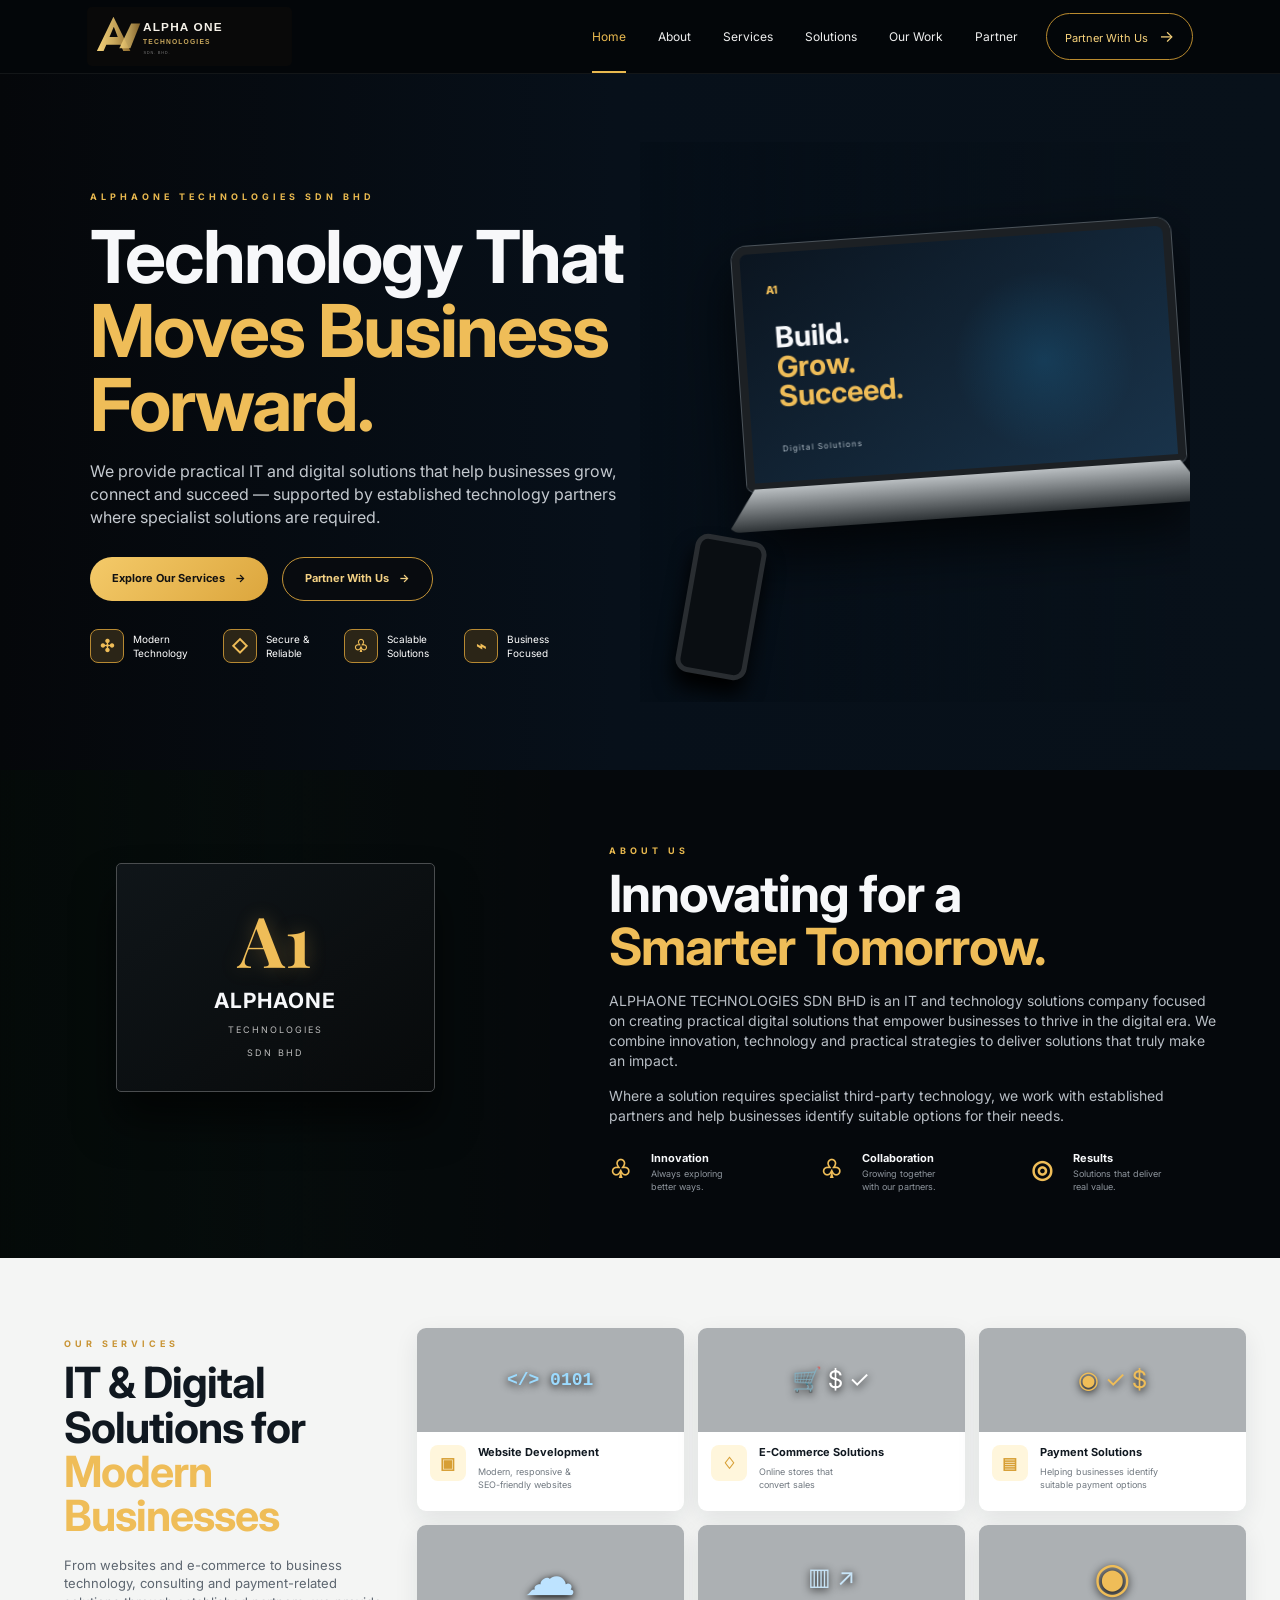
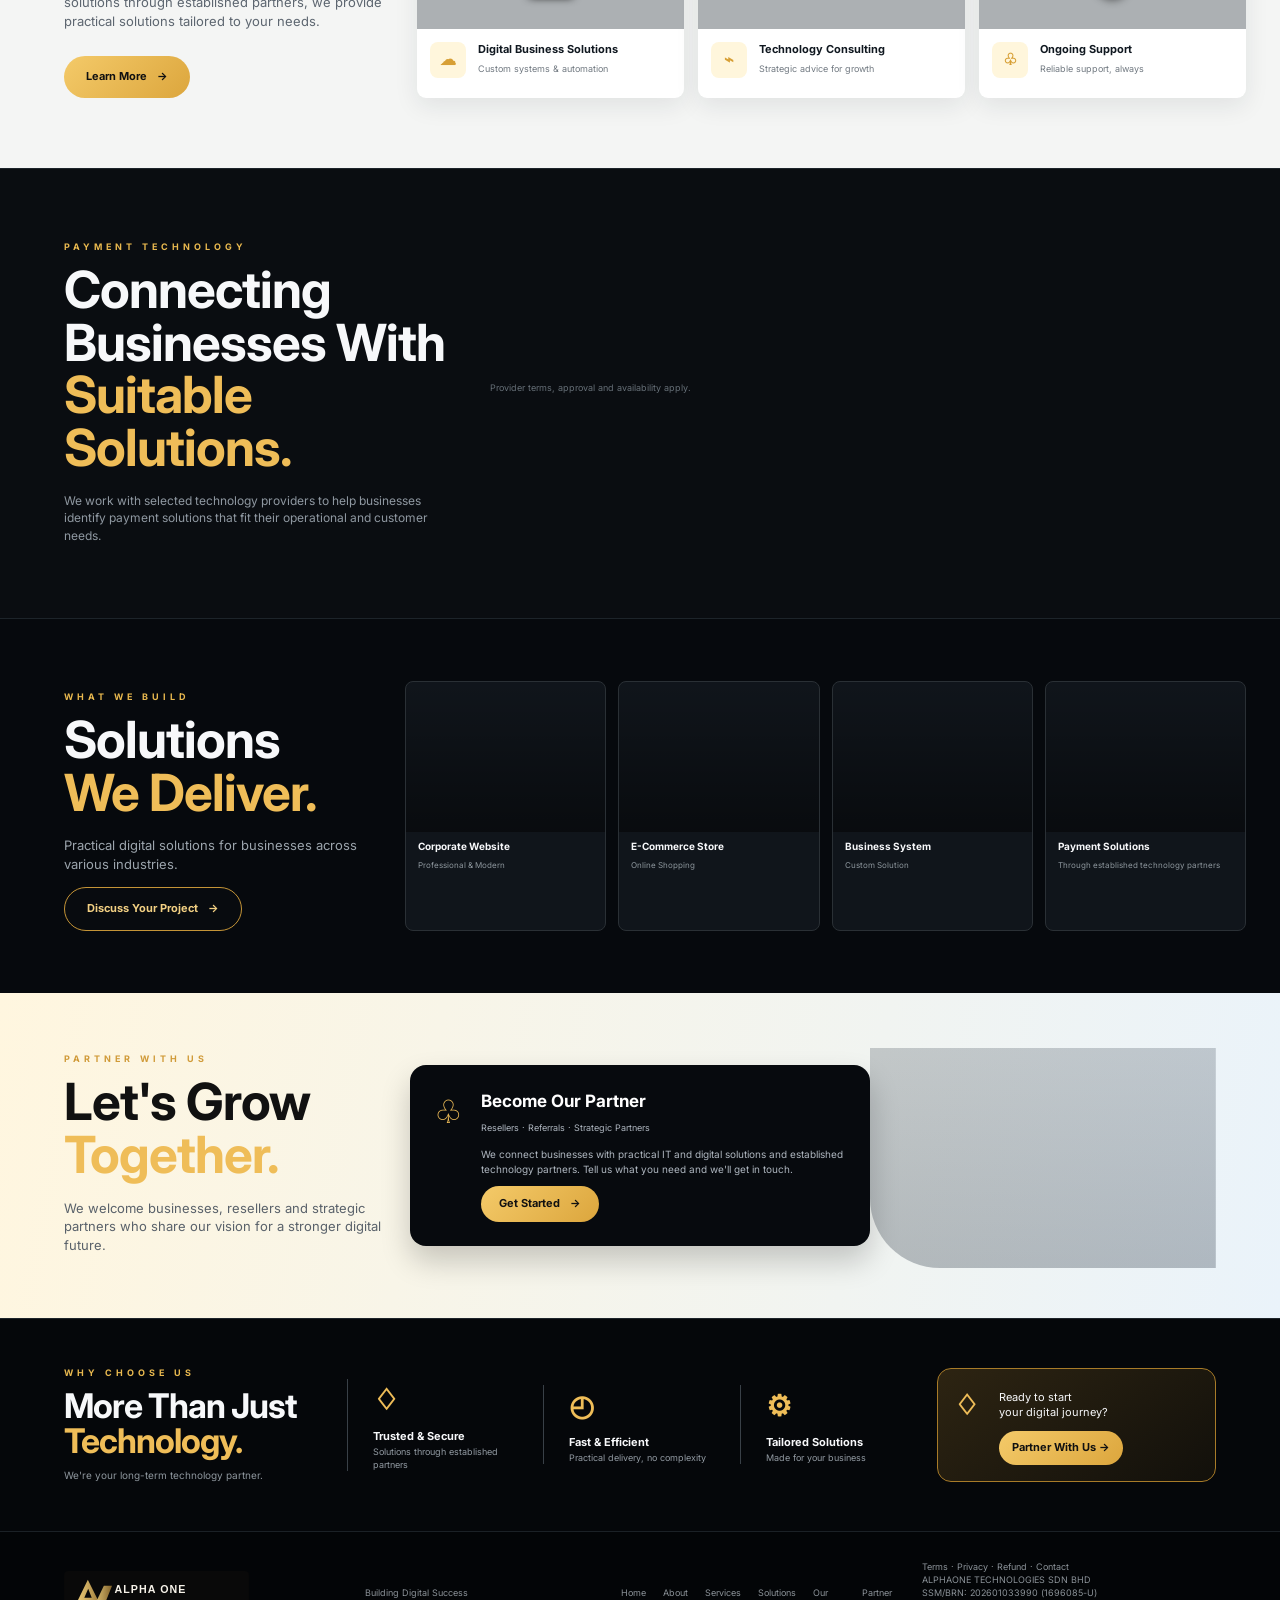
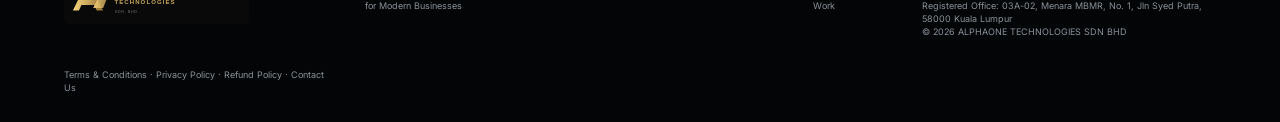
==== commit f2da69a6: "Remove 3 white blank boxes from solutions section" ====
--- a/index.html
+++ b/index.html
@@ -1 +1 @@
-<!doctype html><html lang="en"><head><meta charset="utf-8"><meta name="viewport" content="width=device-width,initial-scale=1"><meta name="description" content="ALPHAONE TECHNOLOGIES SDN BHD — IT solutions, digital business solutions, e-commerce and technology consulting."><meta name="theme-color" content="#05070a"><title>ALPHAONE TECHNOLOGIES SDN BHD</title><link rel="icon" href="logo.svg" type="image/svg+xml"><link rel="preconnect" href="https://fonts.googleapis.com"><link rel="preconnect" href="https://fonts.gstatic.com" crossorigin><link href="https://fonts.googleapis.com/css2?family=Inter:wght@400;500;600;700;800&family=Playfair+Display:wght@600;700&display=swap" rel="stylesheet"><link rel="stylesheet" href="styles.css"></head><body><header class="nav"><a class="brand" href="#home"><img src="logo.svg" alt="ALPHAONE TECHNOLOGIES SDN BHD" class="logo"></a><button class="menu" aria-label="Menu">☰</button><nav><a class="active" href="#home">Home</a><a href="#about">About</a><a href="#services">Services</a><a href="#partners">Solutions</a><a href="#work">Our Work</a><a href="#partner">Partner</a></nav><a class="nav-cta" href="#partner">Partner With Us <span>→</span></a></header><main><section id="home" class="hero"><div class="hero-bg"></div><div class="hero-copy"><p class="eyebrow">ALPHAONE TECHNOLOGIES SDN BHD</p><h1>Technology That<br><em>Moves Business Forward.</em></h1><p class="lead">We provide practical IT and digital solutions that help businesses grow, connect and succeed — supported by established technology partners where specialist solutions are required.</p><div class="actions"><a class="btn gold" href="#services">Explore Our Services <span>→</span></a><a class="btn outline" href="#partner">Partner With Us <span>→</span></a></div><div class="trust-row"><div><b>✣</b><span>Modern<br>Technology</span></div><div><b>◇</b><span>Secure &amp;<br>Reliable</span></div><div><b>♧</b><span>Scalable<br>Solutions</span></div><div><b>⌁</b><span>Business<br>Focused</span></div></div></div><div class="hero-visual"><div class="hero-photo"></div><div class="hero-overlay"></div><div class="hero-device"><div class="device-screen"><span>A1</span><strong>Build.<br><em>Grow.<br>Succeed.</em></strong><small>Digital Solutions</small></div></div><div class="hero-phone"></div></div></section><section id="about" class="about-band"><div class="about-photo"><div class="office-sign"><b>A1</b><strong>ALPHAONE</strong><span>TECHNOLOGIES<br>SDN BHD</span></div></div><div class="about-copy"><p class="eyebrow">ABOUT US</p><h2>Innovating for a<br><em>Smarter Tomorrow.</em></h2><p>ALPHAONE TECHNOLOGIES SDN BHD is an IT and technology solutions company focused on creating practical digital solutions that empower businesses to thrive in the digital era. We combine innovation, technology and practical strategies to deliver solutions that truly make an impact.</p><p>Where a solution requires specialist third-party technology, we work with established partners and help businesses identify suitable options for their needs.</p><div class="about-points"><div><b>♧</b><strong>Innovation</strong><span>Always exploring<br>better ways.</span></div><div><b>♧</b><strong>Collaboration</strong><span>Growing together<br>with our partners.</span></div><div><b>◎</b><strong>Results</strong><span>Solutions that deliver<br>real value.</span></div></div></div></section><section id="services" class="services-band"><div class="service-intro"><p class="eyebrow">OUR SERVICES</p><h2>IT &amp; Digital Solutions for<br><em>Modern Businesses</em></h2><p>From websites and e-commerce to business technology, consulting and payment-related solutions through established partners, we provide practical solutions tailored to your needs.</p><a class="btn gold" href="#partner">Learn More <span>→</span></a></div><div class="service-grid"><article class="service-card"><div class="pic code"></div><div class="card-body"><b>▣</b><div><h3>Website Development</h3><p>Modern, responsive &amp;<br>SEO-friendly websites</p></div></div></article><article class="service-card"><div class="pic ecommerce"></div><div class="card-body"><b>♢</b><div><h3>E-Commerce Solutions</h3><p>Online stores that<br>convert sales</p></div></div></article><article class="service-card"><div class="pic payment"></div><div class="card-body"><b>▤</b><div><h3>Payment Solutions</h3><p>Helping businesses identify<br>suitable payment options</p></div></div></article><article class="service-card"><div class="pic cloud"></div><div class="card-body"><b>☁</b><div><h3>Digital Business Solutions</h3><p>Custom systems &amp; automation</p></div></div></article><article class="service-card"><div class="pic consulting"></div><div class="card-body"><b>⌁</b><div><h3>Technology Consulting</h3><p>Strategic advice for growth</p></div></div></article><article class="service-card"><div class="pic support"></div><div class="card-body"><b>♧</b><div><h3>Ongoing Support</h3><p>Reliable support, always</p></div></div></article></div></section><section id="partners" class="partners-band"><div class="partners-intro"><p class="eyebrow">PAYMENT TECHNOLOGY</p><h2>Connecting Businesses With<br><em>Suitable Solutions.</em></h2><p>We work with selected technology providers to help businesses identify payment solutions that fit their operational and customer needs.</p></div><div class="partner-list partner-neutral"><div class="partner-logo neutral-mark">PAYMENT</div><div class="partner-logo neutral-mark">TECHNOLOGY</div><div class="partner-logo neutral-mark">SOLUTIONS</div></div><div class="partner-disclaimer">Provider terms, approval and availability apply.</div></section><section id="work" class="work-band"><div class="work-intro"><p class="eyebrow">WHAT WE BUILD</p><h2>Solutions<br><em>We Deliver.</em></h2><p>Practical digital solutions for businesses across various industries.</p><a class="btn outline" href="#partner">Discuss Your Project <span>→</span></a></div><div class="work-grid"><article><div class="work-img corporate"></div><strong>Corporate Website</strong><small>Professional &amp; Modern</small></article><article><div class="work-img store"></div><strong>E-Commerce Store</strong><small>Online Shopping</small></article><article><div class="work-img system"></div><strong>Business System</strong><small>Custom Solution</small></article><article><div class="work-img pay"></div><strong>Payment Solutions</strong><small>Through established technology partners</small></article></div></section><section id="partner" class="partner-band"><div><p class="eyebrow">PARTNER WITH US</p><h2>Let's Grow<br><em>Together.</em></h2><p>We welcome businesses, resellers and strategic partners who share our vision for a stronger digital future.</p></div><div class="partner-card"><div class="handshake">♧</div><div><h3>Become Our Partner</h3><span>Resellers · Referrals · Strategic Partners</span><p>We connect businesses with practical IT and digital solutions and established technology partners. Tell us what you need and we'll get in touch.</p><a class="btn gold" href="mailto:alphaonetech00@proton.me">Get Started <span>→</span></a></div></div><div class="kl-art"></div></section><section class="why-band"><div class="why-title"><p class="eyebrow">WHY CHOOSE US</p><h2>More Than Just<br><em>Technology.</em></h2><p>We're your long-term technology partner.</p></div><div class="why-item"><b>♢</b><strong>Trusted &amp; Secure</strong><span>Solutions through established partners</span></div><div class="why-item"><b>◴</b><strong>Fast &amp; Efficient</strong><span>Practical delivery, no complexity</span></div><div class="why-item"><b>⚙</b><strong>Tailored Solutions</strong><span>Made for your business</span></div><div class="why-cta"><b>♢</b><span>Ready to start<br>your digital journey?</span><a class="btn gold" href="#partner">Partner With Us →</a></div></section></main><footer><div class="footer-brand"><img src="logo.svg" alt="ALPHAONE TECHNOLOGIES SDN BHD"></div><div>Building Digital Success<br>for Modern Businesses</div><nav><a href="#home">Home</a><a href="#about">About</a><a href="#services">Services</a><a href="#partners">Solutions</a><a href="#work">Our Work</a><a href="#partner">Partner</a></nav><div><a href="terms-and-conditions.html">Terms</a> · <a href="privacy-policy.html">Privacy</a> · <a href="refund-policy.html">Refund</a> · <a href="contact-us.html">Contact</a><br>ALPHAONE TECHNOLOGIES SDN BHD<br>SSM/BRN: 202601033990 (1696085-U)<br>Registered Office: 03A-02, Menara MBMR, No. 1, Jln Syed Putra, 58000 Kuala Lumpur<br>© 2026 ALPHAONE TECHNOLOGIES SDN BHD</div></footer><script src="script.js"></script></body></html>+<!doctype html><html lang="en"><head><meta charset="utf-8"><meta name="viewport" content="width=device-width,initial-scale=1"><meta name="description" content="ALPHAONE TECHNOLOGIES SDN BHD — IT solutions, digital business solutions, e-commerce and technology consulting."><meta name="theme-color" content="#05070a"><title>ALPHAONE TECHNOLOGIES SDN BHD</title><link rel="icon" href="logo.svg" type="image/svg+xml"><link rel="preconnect" href="https://fonts.googleapis.com"><link rel="preconnect" href="https://fonts.gstatic.com" crossorigin><link href="https://fonts.googleapis.com/css2?family=Inter:wght@400;500;600;700;800&family=Playfair+Display:wght@600;700&display=swap" rel="stylesheet"><link rel="stylesheet" href="styles.css"></head><body><header class="nav"><a class="brand" href="#home"><img src="logo.svg" alt="ALPHAONE TECHNOLOGIES SDN BHD" class="logo"></a><button class="menu" aria-label="Menu">☰</button><nav><a class="active" href="#home">Home</a><a href="#about">About</a><a href="#services">Services</a><a href="#partners">Solutions</a><a href="#work">Our Work</a><a href="#partner">Partner</a></nav><a class="nav-cta" href="#partner">Partner With Us <span>→</span></a></header><main><section id="home" class="hero"><div class="hero-bg"></div><div class="hero-copy"><p class="eyebrow">ALPHAONE TECHNOLOGIES SDN BHD</p><h1>Technology That<br><em>Moves Business Forward.</em></h1><p class="lead">We provide practical IT and digital solutions that help businesses grow, connect and succeed — supported by established technology partners where specialist solutions are required.</p><div class="actions"><a class="btn gold" href="#services">Explore Our Services <span>→</span></a><a class="btn outline" href="#partner">Partner With Us <span>→</span></a></div><div class="trust-row"><div><b>✣</b><span>Modern<br>Technology</span></div><div><b>◇</b><span>Secure &amp;<br>Reliable</span></div><div><b>♧</b><span>Scalable<br>Solutions</span></div><div><b>⌁</b><span>Business<br>Focused</span></div></div></div><div class="hero-visual"><div class="hero-photo"></div><div class="hero-overlay"></div><div class="hero-device"><div class="device-screen"><span>A1</span><strong>Build.<br><em>Grow.<br>Succeed.</em></strong><small>Digital Solutions</small></div></div><div class="hero-phone"></div></div></section><section id="about" class="about-band"><div class="about-photo"><div class="office-sign"><b>A1</b><strong>ALPHAONE</strong><span>TECHNOLOGIES<br>SDN BHD</span></div></div><div class="about-copy"><p class="eyebrow">ABOUT US</p><h2>Innovating for a<br><em>Smarter Tomorrow.</em></h2><p>ALPHAONE TECHNOLOGIES SDN BHD is an IT and technology solutions company focused on creating practical digital solutions that empower businesses to thrive in the digital era. We combine innovation, technology and practical strategies to deliver solutions that truly make an impact.</p><p>Where a solution requires specialist third-party technology, we work with established partners and help businesses identify suitable options for their needs.</p><div class="about-points"><div><b>♧</b><strong>Innovation</strong><span>Always exploring<br>better ways.</span></div><div><b>♧</b><strong>Collaboration</strong><span>Growing together<br>with our partners.</span></div><div><b>◎</b><strong>Results</strong><span>Solutions that deliver<br>real value.</span></div></div></div></section><section id="services" class="services-band"><div class="service-intro"><p class="eyebrow">OUR SERVICES</p><h2>IT &amp; Digital Solutions for<br><em>Modern Businesses</em></h2><p>From websites and e-commerce to business technology, consulting and payment-related solutions through established partners, we provide practical solutions tailored to your needs.</p><a class="btn gold" href="#partner">Learn More <span>→</span></a></div><div class="service-grid"><article class="service-card"><div class="pic code"></div><div class="card-body"><b>▣</b><div><h3>Website Development</h3><p>Modern, responsive &amp;<br>SEO-friendly websites</p></div></div></article><article class="service-card"><div class="pic ecommerce"></div><div class="card-body"><b>♢</b><div><h3>E-Commerce Solutions</h3><p>Online stores that<br>convert sales</p></div></div></article><article class="service-card"><div class="pic payment"></div><div class="card-body"><b>▤</b><div><h3>Payment Solutions</h3><p>Helping businesses identify<br>suitable payment options</p></div></div></article><article class="service-card"><div class="pic cloud"></div><div class="card-body"><b>☁</b><div><h3>Digital Business Solutions</h3><p>Custom systems &amp; automation</p></div></div></article><article class="service-card"><div class="pic consulting"></div><div class="card-body"><b>⌁</b><div><h3>Technology Consulting</h3><p>Strategic advice for growth</p></div></div></article><article class="service-card"><div class="pic support"></div><div class="card-body"><b>♧</b><div><h3>Ongoing Support</h3><p>Reliable support, always</p></div></div></article></div></section><section id="partners" class="partners-band"><div class="partners-intro"><p class="eyebrow">PAYMENT TECHNOLOGY</p><h2>Connecting Businesses With<br><em>Suitable Solutions.</em></h2><p>We work with selected technology providers to help businesses identify payment solutions that fit their operational and customer needs.</p></div><div class="partner-disclaimer">Provider terms, approval and availability apply.</div></section><section id="work" class="work-band"><div class="work-intro"><p class="eyebrow">WHAT WE BUILD</p><h2>Solutions<br><em>We Deliver.</em></h2><p>Practical digital solutions for businesses across various industries.</p><a class="btn outline" href="#partner">Discuss Your Project <span>→</span></a></div><div class="work-grid"><article><div class="work-img corporate"></div><strong>Corporate Website</strong><small>Professional &amp; Modern</small></article><article><div class="work-img store"></div><strong>E-Commerce Store</strong><small>Online Shopping</small></article><article><div class="work-img system"></div><strong>Business System</strong><small>Custom Solution</small></article><article><div class="work-img pay"></div><strong>Payment Solutions</strong><small>Through established technology partners</small></article></div></section><section id="partner" class="partner-band"><div><p class="eyebrow">PARTNER WITH US</p><h2>Let's Grow<br><em>Together.</em></h2><p>We welcome businesses, resellers and strategic partners who share our vision for a stronger digital future.</p></div><div class="partner-card"><div class="handshake">♧</div><div><h3>Become Our Partner</h3><span>Resellers · Referrals · Strategic Partners</span><p>We connect businesses with practical IT and digital solutions and established technology partners. Tell us what you need and we'll get in touch.</p><a class="btn gold" href="mailto:alphaonetech00@proton.me">Get Started <span>→</span></a></div></div><div class="kl-art"></div></section><section class="why-band"><div class="why-title"><p class="eyebrow">WHY CHOOSE US</p><h2>More Than Just<br><em>Technology.</em></h2><p>We're your long-term technology partner.</p></div><div class="why-item"><b>♢</b><strong>Trusted &amp; Secure</strong><span>Solutions through established partners</span></div><div class="why-item"><b>◴</b><strong>Fast &amp; Efficient</strong><span>Practical delivery, no complexity</span></div><div class="why-item"><b>⚙</b><strong>Tailored Solutions</strong><span>Made for your business</span></div><div class="why-cta"><b>♢</b><span>Ready to start<br>your digital journey?</span><a class="btn gold" href="#partner">Partner With Us →</a></div></section></main><footer><div class="footer-brand"><img src="logo.svg" alt="ALPHAONE TECHNOLOGIES SDN BHD"></div><div>Building Digital Success<br>for Modern Businesses</div><nav><a href="#home">Home</a><a href="#about">About</a><a href="#services">Services</a><a href="#partners">Solutions</a><a href="#work">Our Work</a><a href="#partner">Partner</a></nav><div><a href="terms-and-conditions.html">Terms</a> · <a href="privacy-policy.html">Privacy</a> · <a href="refund-policy.html">Refund</a> · <a href="contact-us.html">Contact</a><br>ALPHAONE TECHNOLOGIES SDN BHD<br>SSM/BRN: 202601033990 (1696085-U)<br>Registered Office: 03A-02, Menara MBMR, No. 1, Jln Syed Putra, 58000 Kuala Lumpur<br>© 2026 ALPHAONE TECHNOLOGIES SDN BHD</div></footer><script src="script.js"></script></body></html>
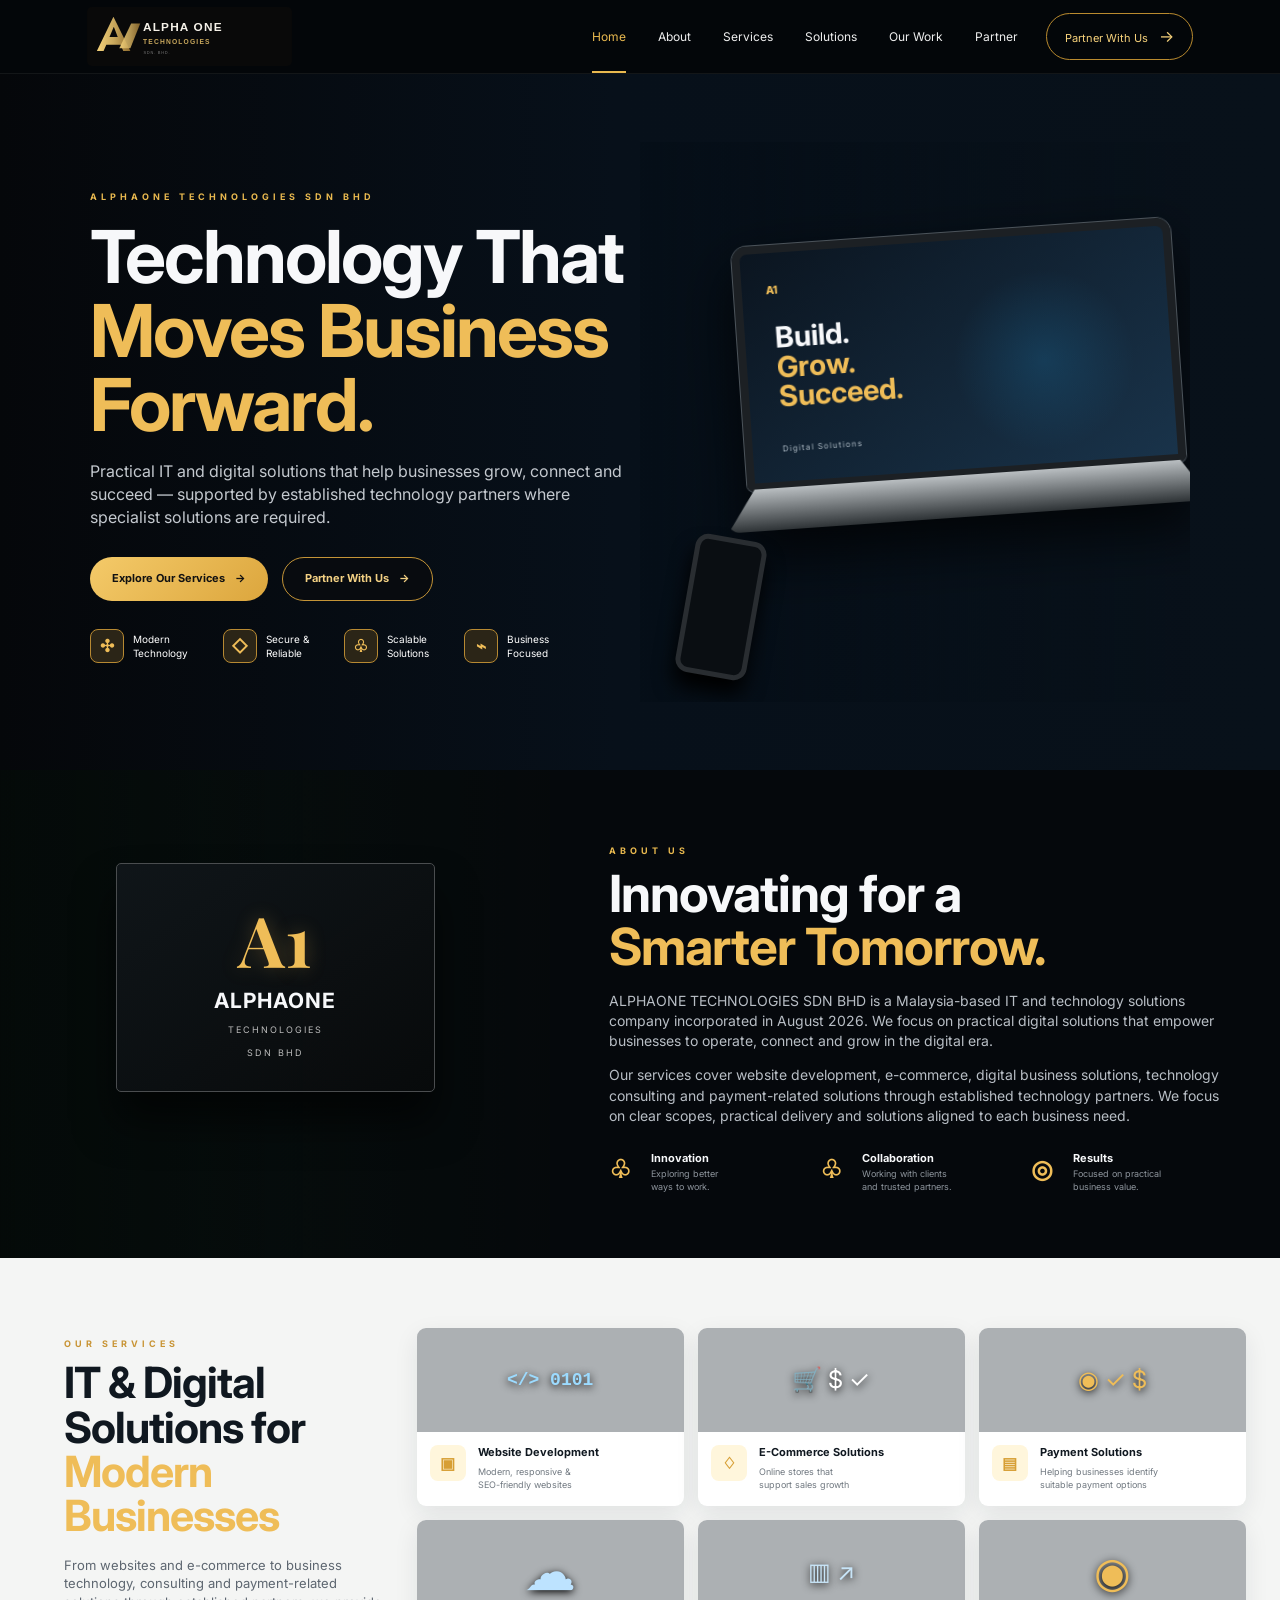
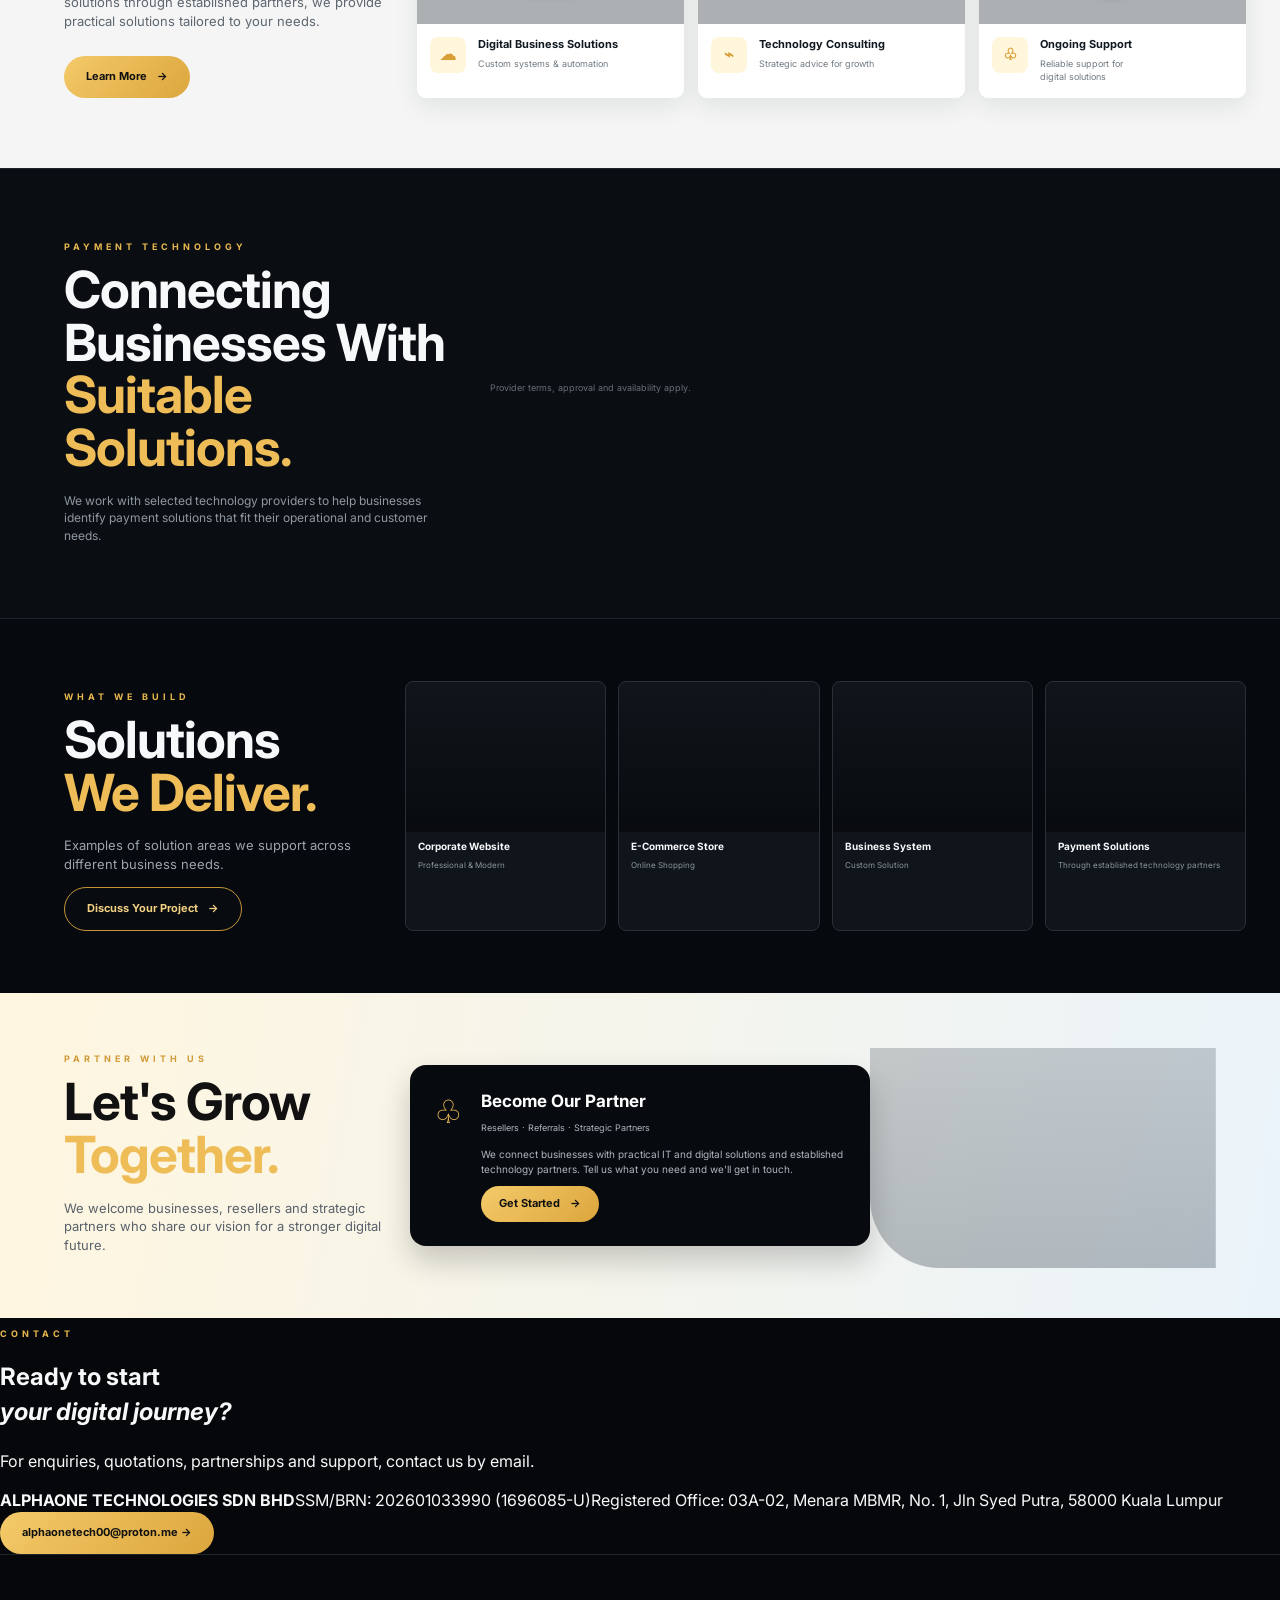
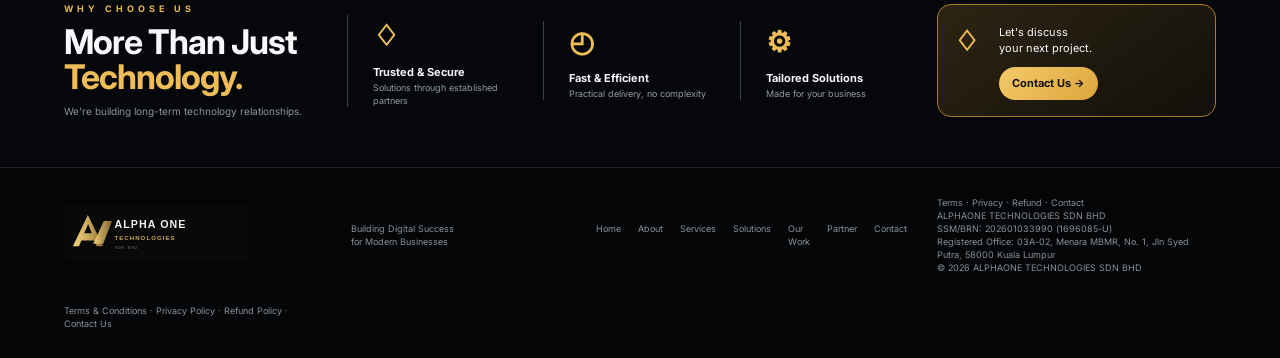
==== commit 543a86dd: "Enhance company profile and contact details" ====
--- a/index.html
+++ b/index.html
@@ -1 +1 @@
-<!doctype html><html lang="en"><head><meta charset="utf-8"><meta name="viewport" content="width=device-width,initial-scale=1"><meta name="description" content="ALPHAONE TECHNOLOGIES SDN BHD — IT solutions, digital business solutions, e-commerce and technology consulting."><meta name="theme-color" content="#05070a"><title>ALPHAONE TECHNOLOGIES SDN BHD</title><link rel="icon" href="logo.svg" type="image/svg+xml"><link rel="preconnect" href="https://fonts.googleapis.com"><link rel="preconnect" href="https://fonts.gstatic.com" crossorigin><link href="https://fonts.googleapis.com/css2?family=Inter:wght@400;500;600;700;800&family=Playfair+Display:wght@600;700&display=swap" rel="stylesheet"><link rel="stylesheet" href="styles.css"></head><body><header class="nav"><a class="brand" href="#home"><img src="logo.svg" alt="ALPHAONE TECHNOLOGIES SDN BHD" class="logo"></a><button class="menu" aria-label="Menu">☰</button><nav><a class="active" href="#home">Home</a><a href="#about">About</a><a href="#services">Services</a><a href="#partners">Solutions</a><a href="#work">Our Work</a><a href="#partner">Partner</a></nav><a class="nav-cta" href="#partner">Partner With Us <span>→</span></a></header><main><section id="home" class="hero"><div class="hero-bg"></div><div class="hero-copy"><p class="eyebrow">ALPHAONE TECHNOLOGIES SDN BHD</p><h1>Technology That<br><em>Moves Business Forward.</em></h1><p class="lead">We provide practical IT and digital solutions that help businesses grow, connect and succeed — supported by established technology partners where specialist solutions are required.</p><div class="actions"><a class="btn gold" href="#services">Explore Our Services <span>→</span></a><a class="btn outline" href="#partner">Partner With Us <span>→</span></a></div><div class="trust-row"><div><b>✣</b><span>Modern<br>Technology</span></div><div><b>◇</b><span>Secure &amp;<br>Reliable</span></div><div><b>♧</b><span>Scalable<br>Solutions</span></div><div><b>⌁</b><span>Business<br>Focused</span></div></div></div><div class="hero-visual"><div class="hero-photo"></div><div class="hero-overlay"></div><div class="hero-device"><div class="device-screen"><span>A1</span><strong>Build.<br><em>Grow.<br>Succeed.</em></strong><small>Digital Solutions</small></div></div><div class="hero-phone"></div></div></section><section id="about" class="about-band"><div class="about-photo"><div class="office-sign"><b>A1</b><strong>ALPHAONE</strong><span>TECHNOLOGIES<br>SDN BHD</span></div></div><div class="about-copy"><p class="eyebrow">ABOUT US</p><h2>Innovating for a<br><em>Smarter Tomorrow.</em></h2><p>ALPHAONE TECHNOLOGIES SDN BHD is an IT and technology solutions company focused on creating practical digital solutions that empower businesses to thrive in the digital era. We combine innovation, technology and practical strategies to deliver solutions that truly make an impact.</p><p>Where a solution requires specialist third-party technology, we work with established partners and help businesses identify suitable options for their needs.</p><div class="about-points"><div><b>♧</b><strong>Innovation</strong><span>Always exploring<br>better ways.</span></div><div><b>♧</b><strong>Collaboration</strong><span>Growing together<br>with our partners.</span></div><div><b>◎</b><strong>Results</strong><span>Solutions that deliver<br>real value.</span></div></div></div></section><section id="services" class="services-band"><div class="service-intro"><p class="eyebrow">OUR SERVICES</p><h2>IT &amp; Digital Solutions for<br><em>Modern Businesses</em></h2><p>From websites and e-commerce to business technology, consulting and payment-related solutions through established partners, we provide practical solutions tailored to your needs.</p><a class="btn gold" href="#partner">Learn More <span>→</span></a></div><div class="service-grid"><article class="service-card"><div class="pic code"></div><div class="card-body"><b>▣</b><div><h3>Website Development</h3><p>Modern, responsive &amp;<br>SEO-friendly websites</p></div></div></article><article class="service-card"><div class="pic ecommerce"></div><div class="card-body"><b>♢</b><div><h3>E-Commerce Solutions</h3><p>Online stores that<br>convert sales</p></div></div></article><article class="service-card"><div class="pic payment"></div><div class="card-body"><b>▤</b><div><h3>Payment Solutions</h3><p>Helping businesses identify<br>suitable payment options</p></div></div></article><article class="service-card"><div class="pic cloud"></div><div class="card-body"><b>☁</b><div><h3>Digital Business Solutions</h3><p>Custom systems &amp; automation</p></div></div></article><article class="service-card"><div class="pic consulting"></div><div class="card-body"><b>⌁</b><div><h3>Technology Consulting</h3><p>Strategic advice for growth</p></div></div></article><article class="service-card"><div class="pic support"></div><div class="card-body"><b>♧</b><div><h3>Ongoing Support</h3><p>Reliable support, always</p></div></div></article></div></section><section id="partners" class="partners-band"><div class="partners-intro"><p class="eyebrow">PAYMENT TECHNOLOGY</p><h2>Connecting Businesses With<br><em>Suitable Solutions.</em></h2><p>We work with selected technology providers to help businesses identify payment solutions that fit their operational and customer needs.</p></div><div class="partner-disclaimer">Provider terms, approval and availability apply.</div></section><section id="work" class="work-band"><div class="work-intro"><p class="eyebrow">WHAT WE BUILD</p><h2>Solutions<br><em>We Deliver.</em></h2><p>Practical digital solutions for businesses across various industries.</p><a class="btn outline" href="#partner">Discuss Your Project <span>→</span></a></div><div class="work-grid"><article><div class="work-img corporate"></div><strong>Corporate Website</strong><small>Professional &amp; Modern</small></article><article><div class="work-img store"></div><strong>E-Commerce Store</strong><small>Online Shopping</small></article><article><div class="work-img system"></div><strong>Business System</strong><small>Custom Solution</small></article><article><div class="work-img pay"></div><strong>Payment Solutions</strong><small>Through established technology partners</small></article></div></section><section id="partner" class="partner-band"><div><p class="eyebrow">PARTNER WITH US</p><h2>Let's Grow<br><em>Together.</em></h2><p>We welcome businesses, resellers and strategic partners who share our vision for a stronger digital future.</p></div><div class="partner-card"><div class="handshake">♧</div><div><h3>Become Our Partner</h3><span>Resellers · Referrals · Strategic Partners</span><p>We connect businesses with practical IT and digital solutions and established technology partners. Tell us what you need and we'll get in touch.</p><a class="btn gold" href="mailto:alphaonetech00@proton.me">Get Started <span>→</span></a></div></div><div class="kl-art"></div></section><section class="why-band"><div class="why-title"><p class="eyebrow">WHY CHOOSE US</p><h2>More Than Just<br><em>Technology.</em></h2><p>We're your long-term technology partner.</p></div><div class="why-item"><b>♢</b><strong>Trusted &amp; Secure</strong><span>Solutions through established partners</span></div><div class="why-item"><b>◴</b><strong>Fast &amp; Efficient</strong><span>Practical delivery, no complexity</span></div><div class="why-item"><b>⚙</b><strong>Tailored Solutions</strong><span>Made for your business</span></div><div class="why-cta"><b>♢</b><span>Ready to start<br>your digital journey?</span><a class="btn gold" href="#partner">Partner With Us →</a></div></section></main><footer><div class="footer-brand"><img src="logo.svg" alt="ALPHAONE TECHNOLOGIES SDN BHD"></div><div>Building Digital Success<br>for Modern Businesses</div><nav><a href="#home">Home</a><a href="#about">About</a><a href="#services">Services</a><a href="#partners">Solutions</a><a href="#work">Our Work</a><a href="#partner">Partner</a></nav><div><a href="terms-and-conditions.html">Terms</a> · <a href="privacy-policy.html">Privacy</a> · <a href="refund-policy.html">Refund</a> · <a href="contact-us.html">Contact</a><br>ALPHAONE TECHNOLOGIES SDN BHD<br>SSM/BRN: 202601033990 (1696085-U)<br>Registered Office: 03A-02, Menara MBMR, No. 1, Jln Syed Putra, 58000 Kuala Lumpur<br>© 2026 ALPHAONE TECHNOLOGIES SDN BHD</div></footer><script src="script.js"></script></body></html>+<!doctype html><html lang="en"><head><meta charset="utf-8"><meta name="viewport" content="width=device-width,initial-scale=1"><meta name="description" content="ALPHAONE TECHNOLOGIES SDN BHD — Malaysia-based IT and digital solutions company providing website development, e-commerce, technology consulting and payment-related solutions through established partners."><meta name="theme-color" content="#05070a"><meta property="og:title" content="ALPHAONE TECHNOLOGIES SDN BHD"><meta property="og:description" content="Practical IT and digital solutions for modern businesses."><meta property="og:type" content="website"><meta property="og:url" content="https://alphaonetech.github.io/"><meta property="og:image" content="logo.svg"><link rel="canonical" href="https://alphaonetech.github.io/"><title>ALPHAONE TECHNOLOGIES SDN BHD | IT &amp; Digital Solutions</title><link rel="icon" href="logo.svg" type="image/svg+xml"><link rel="preconnect" href="https://fonts.googleapis.com"><link rel="preconnect" href="https://fonts.gstatic.com" crossorigin><link href="https://fonts.googleapis.com/css2?family=Inter:wght@400;500;600;700;800&family=Playfair+Display:wght@600;700&display=swap" rel="stylesheet"><link rel="stylesheet" href="styles.css"></head><body><header class="nav"><a class="brand" href="#home"><img src="logo.svg" alt="ALPHAONE TECHNOLOGIES SDN BHD" class="logo"></a><button class="menu" aria-label="Menu">☰</button><nav><a class="active" href="#home">Home</a><a href="#about">About</a><a href="#services">Services</a><a href="#partners">Solutions</a><a href="#work">Our Work</a><a href="#partner">Partner</a></nav><a class="nav-cta" href="#partner">Partner With Us <span>→</span></a></header><main><section id="home" class="hero"><div class="hero-bg"></div><div class="hero-copy"><p class="eyebrow">ALPHAONE TECHNOLOGIES SDN BHD</p><h1>Technology That<br><em>Moves Business Forward.</em></h1><p class="lead">Practical IT and digital solutions that help businesses grow, connect and succeed — supported by established technology partners where specialist solutions are required.</p><div class="actions"><a class="btn gold" href="#services">Explore Our Services <span>→</span></a><a class="btn outline" href="#partner">Partner With Us <span>→</span></a></div><div class="trust-row"><div><b>✣</b><span>Modern<br>Technology</span></div><div><b>◇</b><span>Secure &amp;<br>Reliable</span></div><div><b>♧</b><span>Scalable<br>Solutions</span></div><div><b>⌁</b><span>Business<br>Focused</span></div></div></div><div class="hero-visual"><div class="hero-photo"></div><div class="hero-overlay"></div><div class="hero-device"><div class="device-screen"><span>A1</span><strong>Build.<br><em>Grow.<br>Succeed.</em></strong><small>Digital Solutions</small></div></div><div class="hero-phone"></div></div></section><section id="about" class="about-band"><div class="about-photo"><div class="office-sign"><b>A1</b><strong>ALPHAONE</strong><span>TECHNOLOGIES<br>SDN BHD</span></div></div><div class="about-copy"><p class="eyebrow">ABOUT US</p><h2>Innovating for a<br><em>Smarter Tomorrow.</em></h2><p>ALPHAONE TECHNOLOGIES SDN BHD is a Malaysia-based IT and technology solutions company incorporated in August 2026. We focus on practical digital solutions that empower businesses to operate, connect and grow in the digital era.</p><p>Our services cover website development, e-commerce, digital business solutions, technology consulting and payment-related solutions through established technology partners. We focus on clear scopes, practical delivery and solutions aligned to each business need.</p><div class="about-points"><div><b>♧</b><strong>Innovation</strong><span>Exploring better<br>ways to work.</span></div><div><b>♧</b><strong>Collaboration</strong><span>Working with clients<br>and trusted partners.</span></div><div><b>◎</b><strong>Results</strong><span>Focused on practical<br>business value.</span></div></div></div></section><section id="services" class="services-band"><div class="service-intro"><p class="eyebrow">OUR SERVICES</p><h2>IT &amp; Digital Solutions for<br><em>Modern Businesses</em></h2><p>From websites and e-commerce to business technology, consulting and payment-related solutions through established partners, we provide practical solutions tailored to your needs.</p><a class="btn gold" href="#partner">Learn More <span>→</span></a></div><div class="service-grid"><article class="service-card"><div class="pic code"></div><div class="card-body"><b>▣</b><div><h3>Website Development</h3><p>Modern, responsive &amp;<br>SEO-friendly websites</p></div></div></article><article class="service-card"><div class="pic ecommerce"></div><div class="card-body"><b>♢</b><div><h3>E-Commerce Solutions</h3><p>Online stores that<br>support sales growth</p></div></div></article><article class="service-card"><div class="pic payment"></div><div class="card-body"><b>▤</b><div><h3>Payment Solutions</h3><p>Helping businesses identify<br>suitable payment options</p></div></div></article><article class="service-card"><div class="pic cloud"></div><div class="card-body"><b>☁</b><div><h3>Digital Business Solutions</h3><p>Custom systems &amp; automation</p></div></div></article><article class="service-card"><div class="pic consulting"></div><div class="card-body"><b>⌁</b><div><h3>Technology Consulting</h3><p>Strategic advice for growth</p></div></div></article><article class="service-card"><div class="pic support"></div><div class="card-body"><b>♧</b><div><h3>Ongoing Support</h3><p>Reliable support for<br>digital solutions</p></div></div></article></div></section><section id="partners" class="partners-band"><div class="partners-intro"><p class="eyebrow">PAYMENT TECHNOLOGY</p><h2>Connecting Businesses With<br><em>Suitable Solutions.</em></h2><p>We work with selected technology providers to help businesses identify payment solutions that fit their operational and customer needs.</p></div><div class="partner-disclaimer">Provider terms, approval and availability apply.</div></section><section id="work" class="work-band"><div class="work-intro"><p class="eyebrow">WHAT WE BUILD</p><h2>Solutions<br><em>We Deliver.</em></h2><p>Examples of solution areas we support across different business needs.</p><a class="btn outline" href="#partner">Discuss Your Project <span>→</span></a></div><div class="work-grid"><article><div class="work-img corporate"></div><strong>Corporate Website</strong><small>Professional &amp; Modern</small></article><article><div class="work-img store"></div><strong>E-Commerce Store</strong><small>Online Shopping</small></article><article><div class="work-img system"></div><strong>Business System</strong><small>Custom Solution</small></article><article><div class="work-img pay"></div><strong>Payment Solutions</strong><small>Through established technology partners</small></article></div></section><section id="partner" class="partner-band"><div><p class="eyebrow">PARTNER WITH US</p><h2>Let's Grow<br><em>Together.</em></h2><p>We welcome businesses, resellers and strategic partners who share our vision for a stronger digital future.</p></div><div class="partner-card"><div class="handshake">♧</div><div><h3>Become Our Partner</h3><span>Resellers · Referrals · Strategic Partners</span><p>We connect businesses with practical IT and digital solutions and established technology partners. Tell us what you need and we'll get in touch.</p><a class="btn gold" href="mailto:alphaonetech00@proton.me">Get Started <span>→</span></a></div></div><div class="kl-art"></div></section><section id="contact" class="contact-strip"><div><p class="eyebrow">CONTACT</p><h2>Ready to start<br><em>your digital journey?</em></h2><p>For enquiries, quotations, partnerships and support, contact us by email.</p></div><div class="contact-strip-card"><strong>ALPHAONE TECHNOLOGIES SDN BHD</strong><span>SSM/BRN: 202601033990 (1696085-U)</span><span>Registered Office: 03A-02, Menara MBMR, No. 1, Jln Syed Putra, 58000 Kuala Lumpur</span><a class="btn gold" href="mailto:alphaonetech00@proton.me">alphaonetech00@proton.me →</a></div></section><section class="why-band"><div class="why-title"><p class="eyebrow">WHY CHOOSE US</p><h2>More Than Just<br><em>Technology.</em></h2><p>We're building long-term technology relationships.</p></div><div class="why-item"><b>♢</b><strong>Trusted &amp; Secure</strong><span>Solutions through established partners</span></div><div class="why-item"><b>◴</b><strong>Fast &amp; Efficient</strong><span>Practical delivery, no complexity</span></div><div class="why-item"><b>⚙</b><strong>Tailored Solutions</strong><span>Made for your business</span></div><div class="why-cta"><b>♢</b><span>Let's discuss<br>your next project.</span><a class="btn gold" href="#contact">Contact Us →</a></div></section></main><footer><div class="footer-brand"><img src="logo.svg" alt="ALPHAONE TECHNOLOGIES SDN BHD"></div><div>Building Digital Success<br>for Modern Businesses</div><nav><a href="#home">Home</a><a href="#about">About</a><a href="#services">Services</a><a href="#partners">Solutions</a><a href="#work">Our Work</a><a href="#partner">Partner</a><a href="#contact">Contact</a></nav><div><a href="terms-and-conditions.html">Terms</a> · <a href="privacy-policy.html">Privacy</a> · <a href="refund-policy.html">Refund</a> · <a href="contact-us.html">Contact</a><br>ALPHAONE TECHNOLOGIES SDN BHD<br>SSM/BRN: 202601033990 (1696085-U)<br>Registered Office: 03A-02, Menara MBMR, No. 1, Jln Syed Putra, 58000 Kuala Lumpur<br>© 2026 ALPHAONE TECHNOLOGIES SDN BHD</div></footer><script src="script.js"></script></body></html>
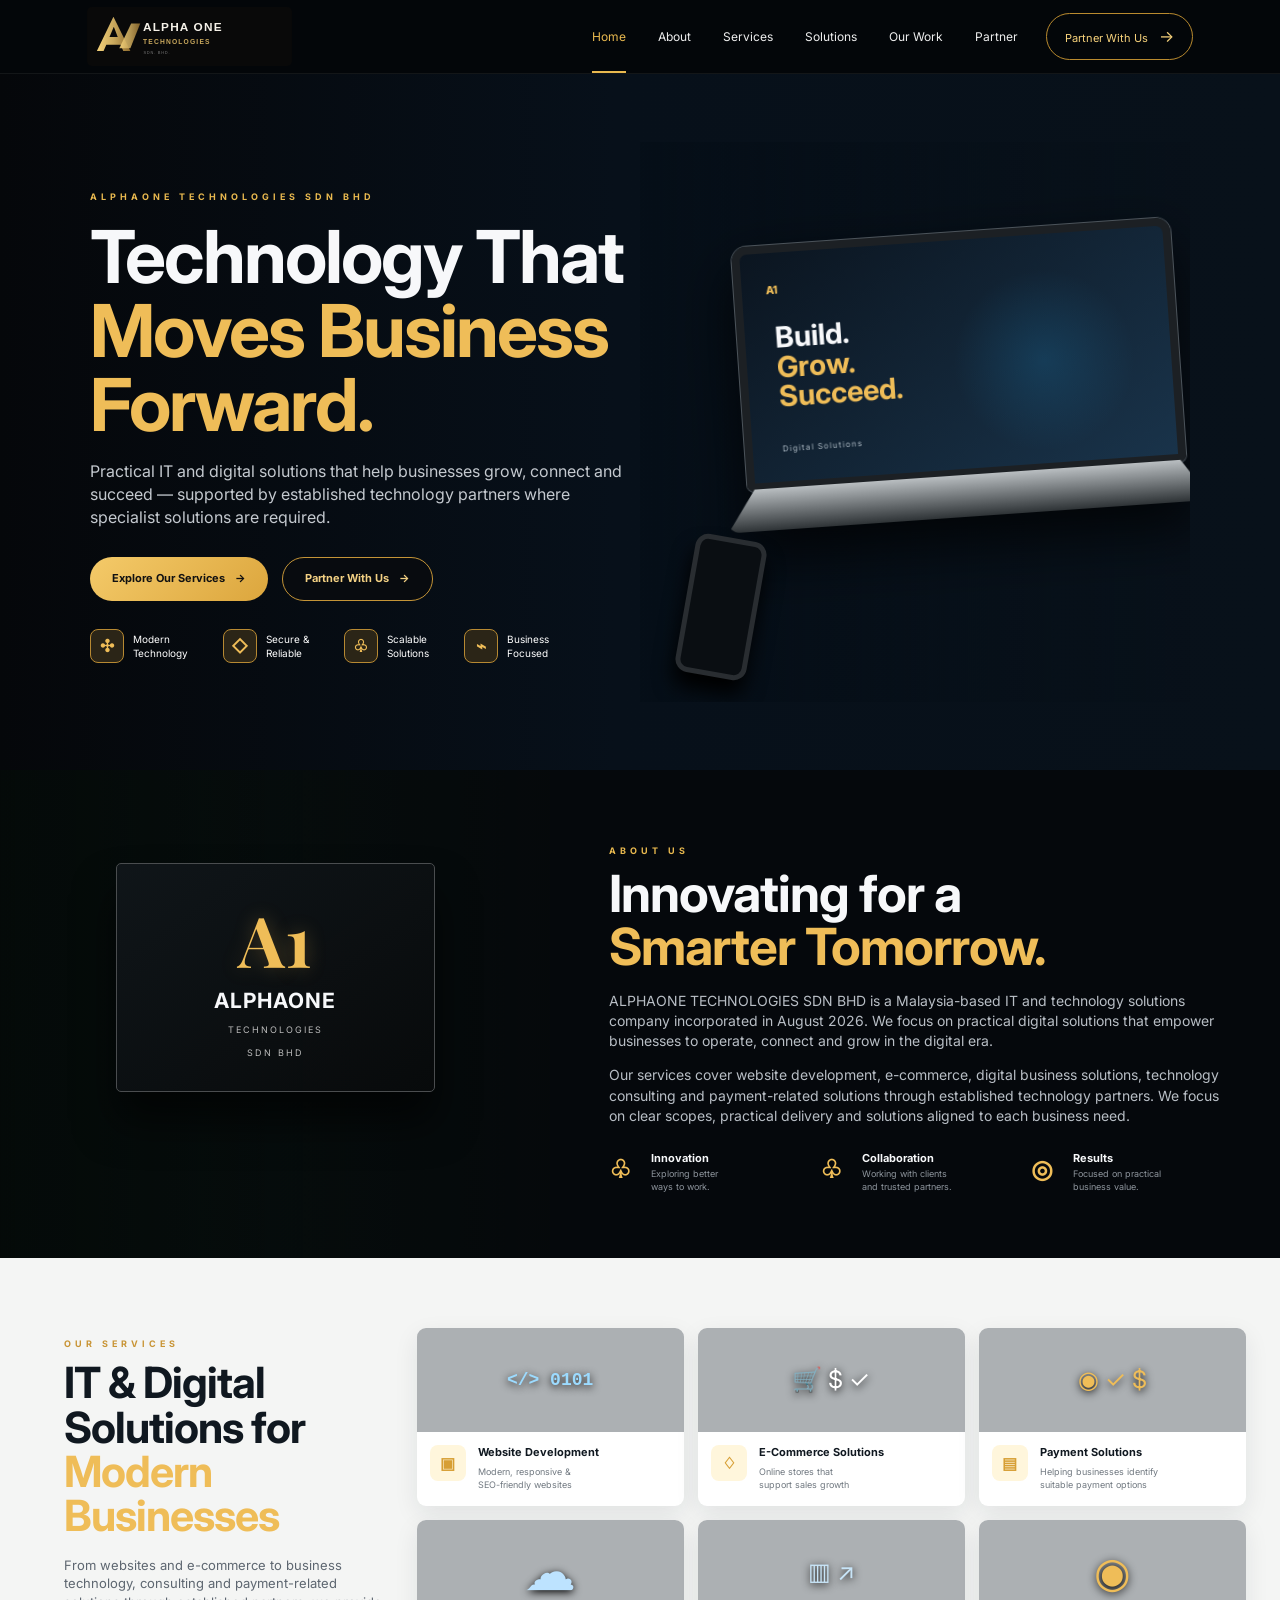
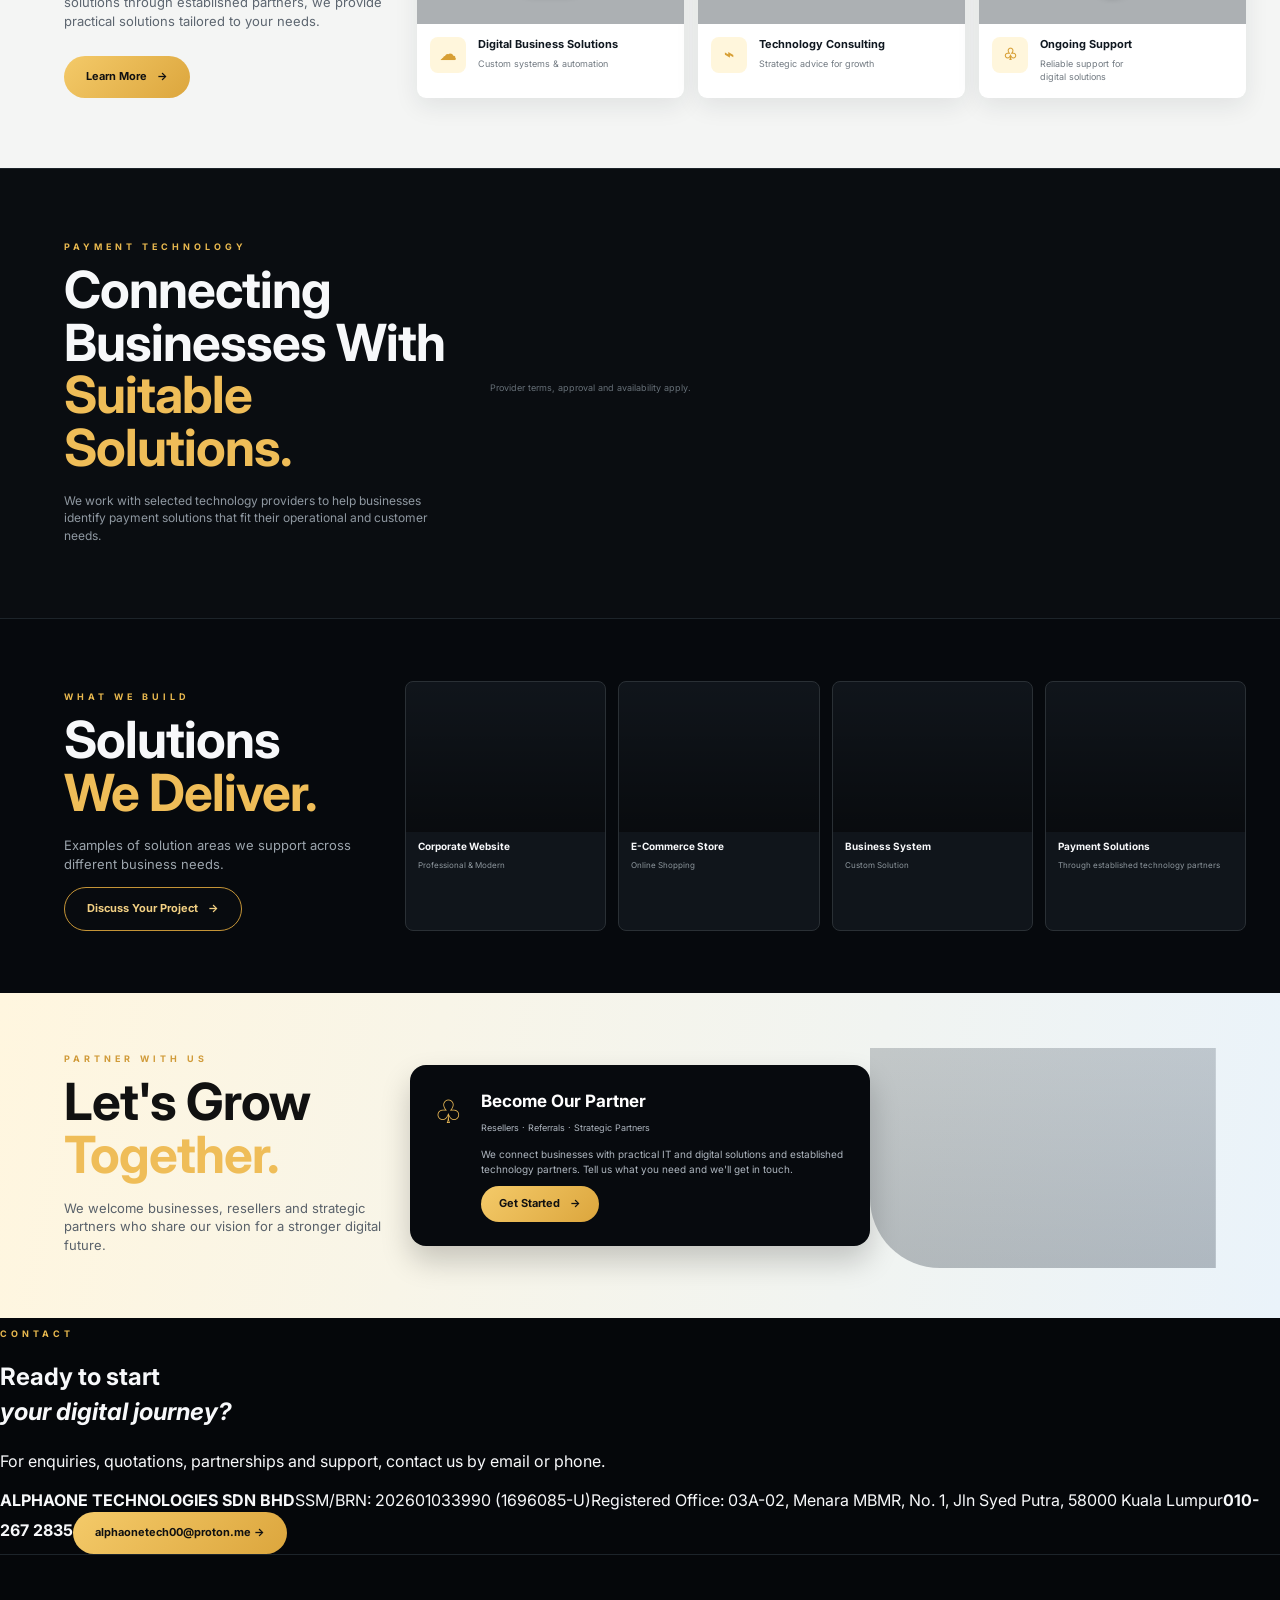
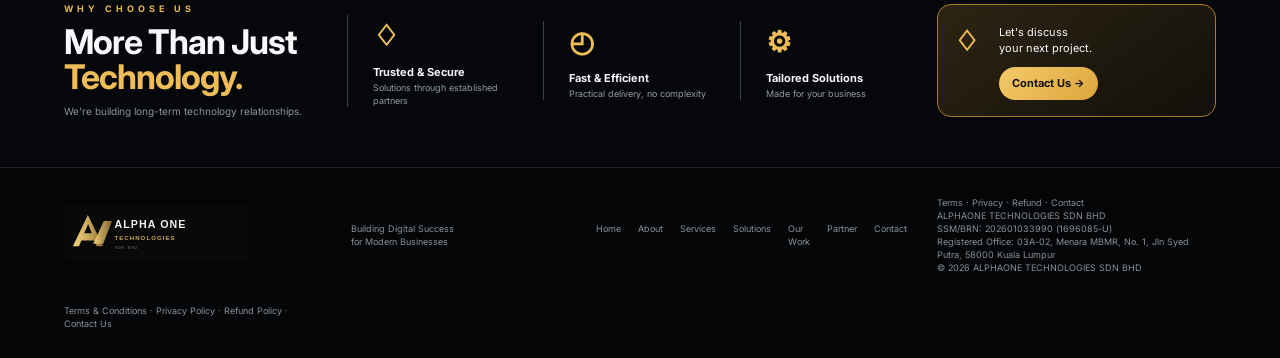
==== commit e2f6a9ba: "Add AlphaOne contact phone number" ====
--- a/index.html
+++ b/index.html
@@ -1 +1 @@
-<!doctype html><html lang="en"><head><meta charset="utf-8"><meta name="viewport" content="width=device-width,initial-scale=1"><meta name="description" content="ALPHAONE TECHNOLOGIES SDN BHD — Malaysia-based IT and digital solutions company providing website development, e-commerce, technology consulting and payment-related solutions through established partners."><meta name="theme-color" content="#05070a"><meta property="og:title" content="ALPHAONE TECHNOLOGIES SDN BHD"><meta property="og:description" content="Practical IT and digital solutions for modern businesses."><meta property="og:type" content="website"><meta property="og:url" content="https://alphaonetech.github.io/"><meta property="og:image" content="logo.svg"><link rel="canonical" href="https://alphaonetech.github.io/"><title>ALPHAONE TECHNOLOGIES SDN BHD | IT &amp; Digital Solutions</title><link rel="icon" href="logo.svg" type="image/svg+xml"><link rel="preconnect" href="https://fonts.googleapis.com"><link rel="preconnect" href="https://fonts.gstatic.com" crossorigin><link href="https://fonts.googleapis.com/css2?family=Inter:wght@400;500;600;700;800&family=Playfair+Display:wght@600;700&display=swap" rel="stylesheet"><link rel="stylesheet" href="styles.css"></head><body><header class="nav"><a class="brand" href="#home"><img src="logo.svg" alt="ALPHAONE TECHNOLOGIES SDN BHD" class="logo"></a><button class="menu" aria-label="Menu">☰</button><nav><a class="active" href="#home">Home</a><a href="#about">About</a><a href="#services">Services</a><a href="#partners">Solutions</a><a href="#work">Our Work</a><a href="#partner">Partner</a></nav><a class="nav-cta" href="#partner">Partner With Us <span>→</span></a></header><main><section id="home" class="hero"><div class="hero-bg"></div><div class="hero-copy"><p class="eyebrow">ALPHAONE TECHNOLOGIES SDN BHD</p><h1>Technology That<br><em>Moves Business Forward.</em></h1><p class="lead">Practical IT and digital solutions that help businesses grow, connect and succeed — supported by established technology partners where specialist solutions are required.</p><div class="actions"><a class="btn gold" href="#services">Explore Our Services <span>→</span></a><a class="btn outline" href="#partner">Partner With Us <span>→</span></a></div><div class="trust-row"><div><b>✣</b><span>Modern<br>Technology</span></div><div><b>◇</b><span>Secure &amp;<br>Reliable</span></div><div><b>♧</b><span>Scalable<br>Solutions</span></div><div><b>⌁</b><span>Business<br>Focused</span></div></div></div><div class="hero-visual"><div class="hero-photo"></div><div class="hero-overlay"></div><div class="hero-device"><div class="device-screen"><span>A1</span><strong>Build.<br><em>Grow.<br>Succeed.</em></strong><small>Digital Solutions</small></div></div><div class="hero-phone"></div></div></section><section id="about" class="about-band"><div class="about-photo"><div class="office-sign"><b>A1</b><strong>ALPHAONE</strong><span>TECHNOLOGIES<br>SDN BHD</span></div></div><div class="about-copy"><p class="eyebrow">ABOUT US</p><h2>Innovating for a<br><em>Smarter Tomorrow.</em></h2><p>ALPHAONE TECHNOLOGIES SDN BHD is a Malaysia-based IT and technology solutions company incorporated in August 2026. We focus on practical digital solutions that empower businesses to operate, connect and grow in the digital era.</p><p>Our services cover website development, e-commerce, digital business solutions, technology consulting and payment-related solutions through established technology partners. We focus on clear scopes, practical delivery and solutions aligned to each business need.</p><div class="about-points"><div><b>♧</b><strong>Innovation</strong><span>Exploring better<br>ways to work.</span></div><div><b>♧</b><strong>Collaboration</strong><span>Working with clients<br>and trusted partners.</span></div><div><b>◎</b><strong>Results</strong><span>Focused on practical<br>business value.</span></div></div></div></section><section id="services" class="services-band"><div class="service-intro"><p class="eyebrow">OUR SERVICES</p><h2>IT &amp; Digital Solutions for<br><em>Modern Businesses</em></h2><p>From websites and e-commerce to business technology, consulting and payment-related solutions through established partners, we provide practical solutions tailored to your needs.</p><a class="btn gold" href="#partner">Learn More <span>→</span></a></div><div class="service-grid"><article class="service-card"><div class="pic code"></div><div class="card-body"><b>▣</b><div><h3>Website Development</h3><p>Modern, responsive &amp;<br>SEO-friendly websites</p></div></div></article><article class="service-card"><div class="pic ecommerce"></div><div class="card-body"><b>♢</b><div><h3>E-Commerce Solutions</h3><p>Online stores that<br>support sales growth</p></div></div></article><article class="service-card"><div class="pic payment"></div><div class="card-body"><b>▤</b><div><h3>Payment Solutions</h3><p>Helping businesses identify<br>suitable payment options</p></div></div></article><article class="service-card"><div class="pic cloud"></div><div class="card-body"><b>☁</b><div><h3>Digital Business Solutions</h3><p>Custom systems &amp; automation</p></div></div></article><article class="service-card"><div class="pic consulting"></div><div class="card-body"><b>⌁</b><div><h3>Technology Consulting</h3><p>Strategic advice for growth</p></div></div></article><article class="service-card"><div class="pic support"></div><div class="card-body"><b>♧</b><div><h3>Ongoing Support</h3><p>Reliable support for<br>digital solutions</p></div></div></article></div></section><section id="partners" class="partners-band"><div class="partners-intro"><p class="eyebrow">PAYMENT TECHNOLOGY</p><h2>Connecting Businesses With<br><em>Suitable Solutions.</em></h2><p>We work with selected technology providers to help businesses identify payment solutions that fit their operational and customer needs.</p></div><div class="partner-disclaimer">Provider terms, approval and availability apply.</div></section><section id="work" class="work-band"><div class="work-intro"><p class="eyebrow">WHAT WE BUILD</p><h2>Solutions<br><em>We Deliver.</em></h2><p>Examples of solution areas we support across different business needs.</p><a class="btn outline" href="#partner">Discuss Your Project <span>→</span></a></div><div class="work-grid"><article><div class="work-img corporate"></div><strong>Corporate Website</strong><small>Professional &amp; Modern</small></article><article><div class="work-img store"></div><strong>E-Commerce Store</strong><small>Online Shopping</small></article><article><div class="work-img system"></div><strong>Business System</strong><small>Custom Solution</small></article><article><div class="work-img pay"></div><strong>Payment Solutions</strong><small>Through established technology partners</small></article></div></section><section id="partner" class="partner-band"><div><p class="eyebrow">PARTNER WITH US</p><h2>Let's Grow<br><em>Together.</em></h2><p>We welcome businesses, resellers and strategic partners who share our vision for a stronger digital future.</p></div><div class="partner-card"><div class="handshake">♧</div><div><h3>Become Our Partner</h3><span>Resellers · Referrals · Strategic Partners</span><p>We connect businesses with practical IT and digital solutions and established technology partners. Tell us what you need and we'll get in touch.</p><a class="btn gold" href="mailto:alphaonetech00@proton.me">Get Started <span>→</span></a></div></div><div class="kl-art"></div></section><section id="contact" class="contact-strip"><div><p class="eyebrow">CONTACT</p><h2>Ready to start<br><em>your digital journey?</em></h2><p>For enquiries, quotations, partnerships and support, contact us by email.</p></div><div class="contact-strip-card"><strong>ALPHAONE TECHNOLOGIES SDN BHD</strong><span>SSM/BRN: 202601033990 (1696085-U)</span><span>Registered Office: 03A-02, Menara MBMR, No. 1, Jln Syed Putra, 58000 Kuala Lumpur</span><a class="btn gold" href="mailto:alphaonetech00@proton.me">alphaonetech00@proton.me →</a></div></section><section class="why-band"><div class="why-title"><p class="eyebrow">WHY CHOOSE US</p><h2>More Than Just<br><em>Technology.</em></h2><p>We're building long-term technology relationships.</p></div><div class="why-item"><b>♢</b><strong>Trusted &amp; Secure</strong><span>Solutions through established partners</span></div><div class="why-item"><b>◴</b><strong>Fast &amp; Efficient</strong><span>Practical delivery, no complexity</span></div><div class="why-item"><b>⚙</b><strong>Tailored Solutions</strong><span>Made for your business</span></div><div class="why-cta"><b>♢</b><span>Let's discuss<br>your next project.</span><a class="btn gold" href="#contact">Contact Us →</a></div></section></main><footer><div class="footer-brand"><img src="logo.svg" alt="ALPHAONE TECHNOLOGIES SDN BHD"></div><div>Building Digital Success<br>for Modern Businesses</div><nav><a href="#home">Home</a><a href="#about">About</a><a href="#services">Services</a><a href="#partners">Solutions</a><a href="#work">Our Work</a><a href="#partner">Partner</a><a href="#contact">Contact</a></nav><div><a href="terms-and-conditions.html">Terms</a> · <a href="privacy-policy.html">Privacy</a> · <a href="refund-policy.html">Refund</a> · <a href="contact-us.html">Contact</a><br>ALPHAONE TECHNOLOGIES SDN BHD<br>SSM/BRN: 202601033990 (1696085-U)<br>Registered Office: 03A-02, Menara MBMR, No. 1, Jln Syed Putra, 58000 Kuala Lumpur<br>© 2026 ALPHAONE TECHNOLOGIES SDN BHD</div></footer><script src="script.js"></script></body></html>+<!doctype html><html lang="en"><head><meta charset="utf-8"><meta name="viewport" content="width=device-width,initial-scale=1"><meta name="description" content="ALPHAONE TECHNOLOGIES SDN BHD — Malaysia-based IT and digital solutions company providing website development, e-commerce, technology consulting and payment-related solutions through established partners."><meta name="theme-color" content="#05070a"><meta property="og:title" content="ALPHAONE TECHNOLOGIES SDN BHD"><meta property="og:description" content="Practical IT and digital solutions for modern businesses."><meta property="og:type" content="website"><meta property="og:url" content="https://alphaonetech.github.io/"><meta property="og:image" content="logo.svg"><link rel="canonical" href="https://alphaonetech.github.io/"><title>ALPHAONE TECHNOLOGIES SDN BHD | IT &amp; Digital Solutions</title><link rel="icon" href="logo.svg" type="image/svg+xml"><link rel="preconnect" href="https://fonts.googleapis.com"><link rel="preconnect" href="https://fonts.gstatic.com" crossorigin><link href="https://fonts.googleapis.com/css2?family=Inter:wght@400;500;600;700;800&family=Playfair+Display:wght@600;700&display=swap" rel="stylesheet"><link rel="stylesheet" href="styles.css"></head><body><header class="nav"><a class="brand" href="#home"><img src="logo.svg" alt="ALPHAONE TECHNOLOGIES SDN BHD" class="logo"></a><button class="menu" aria-label="Menu">☰</button><nav><a class="active" href="#home">Home</a><a href="#about">About</a><a href="#services">Services</a><a href="#partners">Solutions</a><a href="#work">Our Work</a><a href="#partner">Partner</a></nav><a class="nav-cta" href="#partner">Partner With Us <span>→</span></a></header><main><section id="home" class="hero"><div class="hero-bg"></div><div class="hero-copy"><p class="eyebrow">ALPHAONE TECHNOLOGIES SDN BHD</p><h1>Technology That<br><em>Moves Business Forward.</em></h1><p class="lead">Practical IT and digital solutions that help businesses grow, connect and succeed — supported by established technology partners where specialist solutions are required.</p><div class="actions"><a class="btn gold" href="#services">Explore Our Services <span>→</span></a><a class="btn outline" href="#partner">Partner With Us <span>→</span></a></div><div class="trust-row"><div><b>✣</b><span>Modern<br>Technology</span></div><div><b>◇</b><span>Secure &amp;<br>Reliable</span></div><div><b>♧</b><span>Scalable<br>Solutions</span></div><div><b>⌁</b><span>Business<br>Focused</span></div></div></div><div class="hero-visual"><div class="hero-photo"></div><div class="hero-overlay"></div><div class="hero-device"><div class="device-screen"><span>A1</span><strong>Build.<br><em>Grow.<br>Succeed.</em></strong><small>Digital Solutions</small></div></div><div class="hero-phone"></div></div></section><section id="about" class="about-band"><div class="about-photo"><div class="office-sign"><b>A1</b><strong>ALPHAONE</strong><span>TECHNOLOGIES<br>SDN BHD</span></div></div><div class="about-copy"><p class="eyebrow">ABOUT US</p><h2>Innovating for a<br><em>Smarter Tomorrow.</em></h2><p>ALPHAONE TECHNOLOGIES SDN BHD is a Malaysia-based IT and technology solutions company incorporated in August 2026. We focus on practical digital solutions that empower businesses to operate, connect and grow in the digital era.</p><p>Our services cover website development, e-commerce, digital business solutions, technology consulting and payment-related solutions through established technology partners. We focus on clear scopes, practical delivery and solutions aligned to each business need.</p><div class="about-points"><div><b>♧</b><strong>Innovation</strong><span>Exploring better<br>ways to work.</span></div><div><b>♧</b><strong>Collaboration</strong><span>Working with clients<br>and trusted partners.</span></div><div><b>◎</b><strong>Results</strong><span>Focused on practical<br>business value.</span></div></div></div></section><section id="services" class="services-band"><div class="service-intro"><p class="eyebrow">OUR SERVICES</p><h2>IT &amp; Digital Solutions for<br><em>Modern Businesses</em></h2><p>From websites and e-commerce to business technology, consulting and payment-related solutions through established partners, we provide practical solutions tailored to your needs.</p><a class="btn gold" href="#partner">Learn More <span>→</span></a></div><div class="service-grid"><article class="service-card"><div class="pic code"></div><div class="card-body"><b>▣</b><div><h3>Website Development</h3><p>Modern, responsive &amp;<br>SEO-friendly websites</p></div></div></article><article class="service-card"><div class="pic ecommerce"></div><div class="card-body"><b>♢</b><div><h3>E-Commerce Solutions</h3><p>Online stores that<br>support sales growth</p></div></div></article><article class="service-card"><div class="pic payment"></div><div class="card-body"><b>▤</b><div><h3>Payment Solutions</h3><p>Helping businesses identify<br>suitable payment options</p></div></div></article><article class="service-card"><div class="pic cloud"></div><div class="card-body"><b>☁</b><div><h3>Digital Business Solutions</h3><p>Custom systems &amp; automation</p></div></div></article><article class="service-card"><div class="pic consulting"></div><div class="card-body"><b>⌁</b><div><h3>Technology Consulting</h3><p>Strategic advice for growth</p></div></div></article><article class="service-card"><div class="pic support"></div><div class="card-body"><b>♧</b><div><h3>Ongoing Support</h3><p>Reliable support for<br>digital solutions</p></div></div></article></div></section><section id="partners" class="partners-band"><div class="partners-intro"><p class="eyebrow">PAYMENT TECHNOLOGY</p><h2>Connecting Businesses With<br><em>Suitable Solutions.</em></h2><p>We work with selected technology providers to help businesses identify payment solutions that fit their operational and customer needs.</p></div><div class="partner-disclaimer">Provider terms, approval and availability apply.</div></section><section id="work" class="work-band"><div class="work-intro"><p class="eyebrow">WHAT WE BUILD</p><h2>Solutions<br><em>We Deliver.</em></h2><p>Examples of solution areas we support across different business needs.</p><a class="btn outline" href="#partner">Discuss Your Project <span>→</span></a></div><div class="work-grid"><article><div class="work-img corporate"></div><strong>Corporate Website</strong><small>Professional &amp; Modern</small></article><article><div class="work-img store"></div><strong>E-Commerce Store</strong><small>Online Shopping</small></article><article><div class="work-img system"></div><strong>Business System</strong><small>Custom Solution</small></article><article><div class="work-img pay"></div><strong>Payment Solutions</strong><small>Through established technology partners</small></article></div></section><section id="partner" class="partner-band"><div><p class="eyebrow">PARTNER WITH US</p><h2>Let's Grow<br><em>Together.</em></h2><p>We welcome businesses, resellers and strategic partners who share our vision for a stronger digital future.</p></div><div class="partner-card"><div class="handshake">♧</div><div><h3>Become Our Partner</h3><span>Resellers · Referrals · Strategic Partners</span><p>We connect businesses with practical IT and digital solutions and established technology partners. Tell us what you need and we'll get in touch.</p><a class="btn gold" href="mailto:alphaonetech00@proton.me">Get Started <span>→</span></a></div></div><div class="kl-art"></div></section><section id="contact" class="contact-strip"><div><p class="eyebrow">CONTACT</p><h2>Ready to start<br><em>your digital journey?</em></h2><p>For enquiries, quotations, partnerships and support, contact us by email or phone.</p></div><div class="contact-strip-card"><strong>ALPHAONE TECHNOLOGIES SDN BHD</strong><span>SSM/BRN: 202601033990 (1696085-U)</span><span>Registered Office: 03A-02, Menara MBMR, No. 1, Jln Syed Putra, 58000 Kuala Lumpur</span><a href="tel:0102672835"><strong>010-267 2835</strong></a><a class="btn gold" href="mailto:alphaonetech00@proton.me">alphaonetech00@proton.me →</a></div></section><section class="why-band"><div class="why-title"><p class="eyebrow">WHY CHOOSE US</p><h2>More Than Just<br><em>Technology.</em></h2><p>We're building long-term technology relationships.</p></div><div class="why-item"><b>♢</b><strong>Trusted &amp; Secure</strong><span>Solutions through established partners</span></div><div class="why-item"><b>◴</b><strong>Fast &amp; Efficient</strong><span>Practical delivery, no complexity</span></div><div class="why-item"><b>⚙</b><strong>Tailored Solutions</strong><span>Made for your business</span></div><div class="why-cta"><b>♢</b><span>Let's discuss<br>your next project.</span><a class="btn gold" href="#contact">Contact Us →</a></div></section></main><footer><div class="footer-brand"><img src="logo.svg" alt="ALPHAONE TECHNOLOGIES SDN BHD"></div><div>Building Digital Success<br>for Modern Businesses</div><nav><a href="#home">Home</a><a href="#about">About</a><a href="#services">Services</a><a href="#partners">Solutions</a><a href="#work">Our Work</a><a href="#partner">Partner</a><a href="#contact">Contact</a></nav><div><a href="terms-and-conditions.html">Terms</a> · <a href="privacy-policy.html">Privacy</a> · <a href="refund-policy.html">Refund</a> · <a href="contact-us.html">Contact</a><br>ALPHAONE TECHNOLOGIES SDN BHD<br>SSM/BRN: 202601033990 (1696085-U)<br>Registered Office: 03A-02, Menara MBMR, No. 1, Jln Syed Putra, 58000 Kuala Lumpur<br>© 2026 ALPHAONE TECHNOLOGIES SDN BHD</div></footer><script src="script.js"></script></body></html>
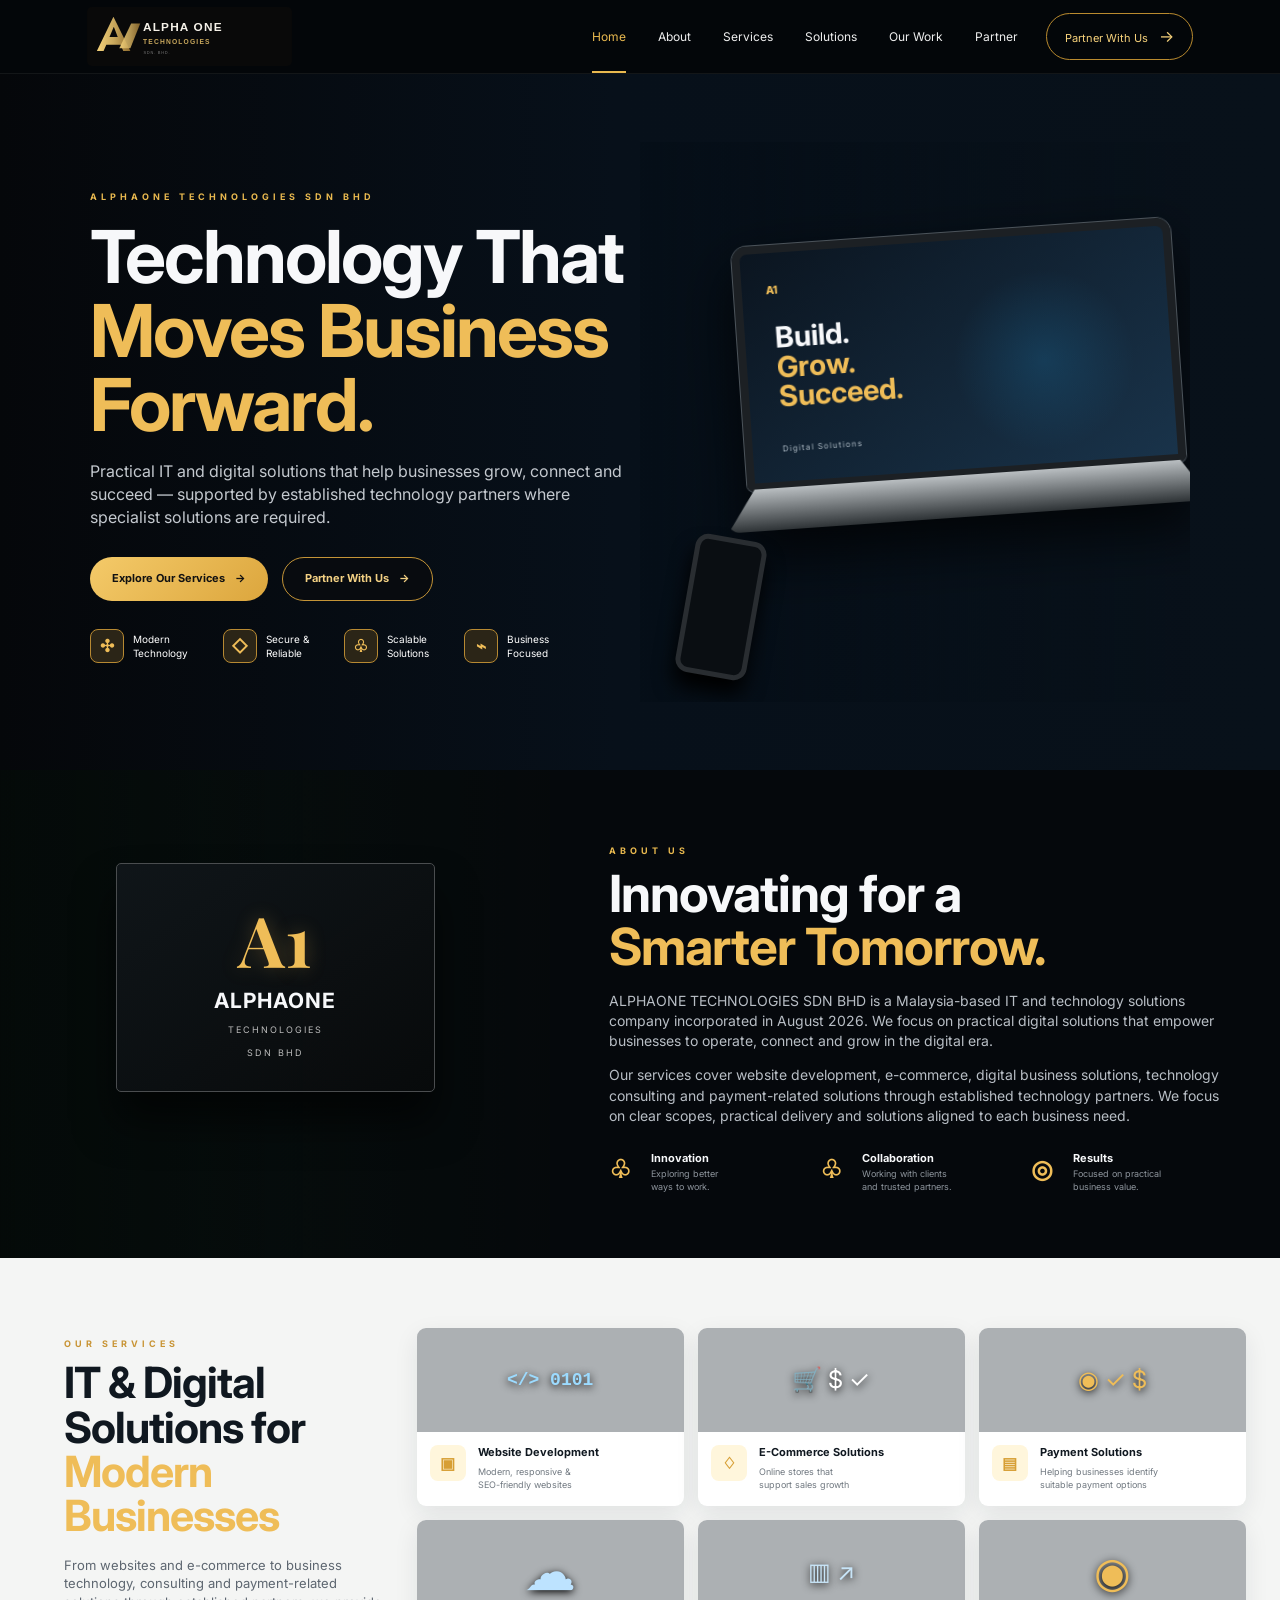
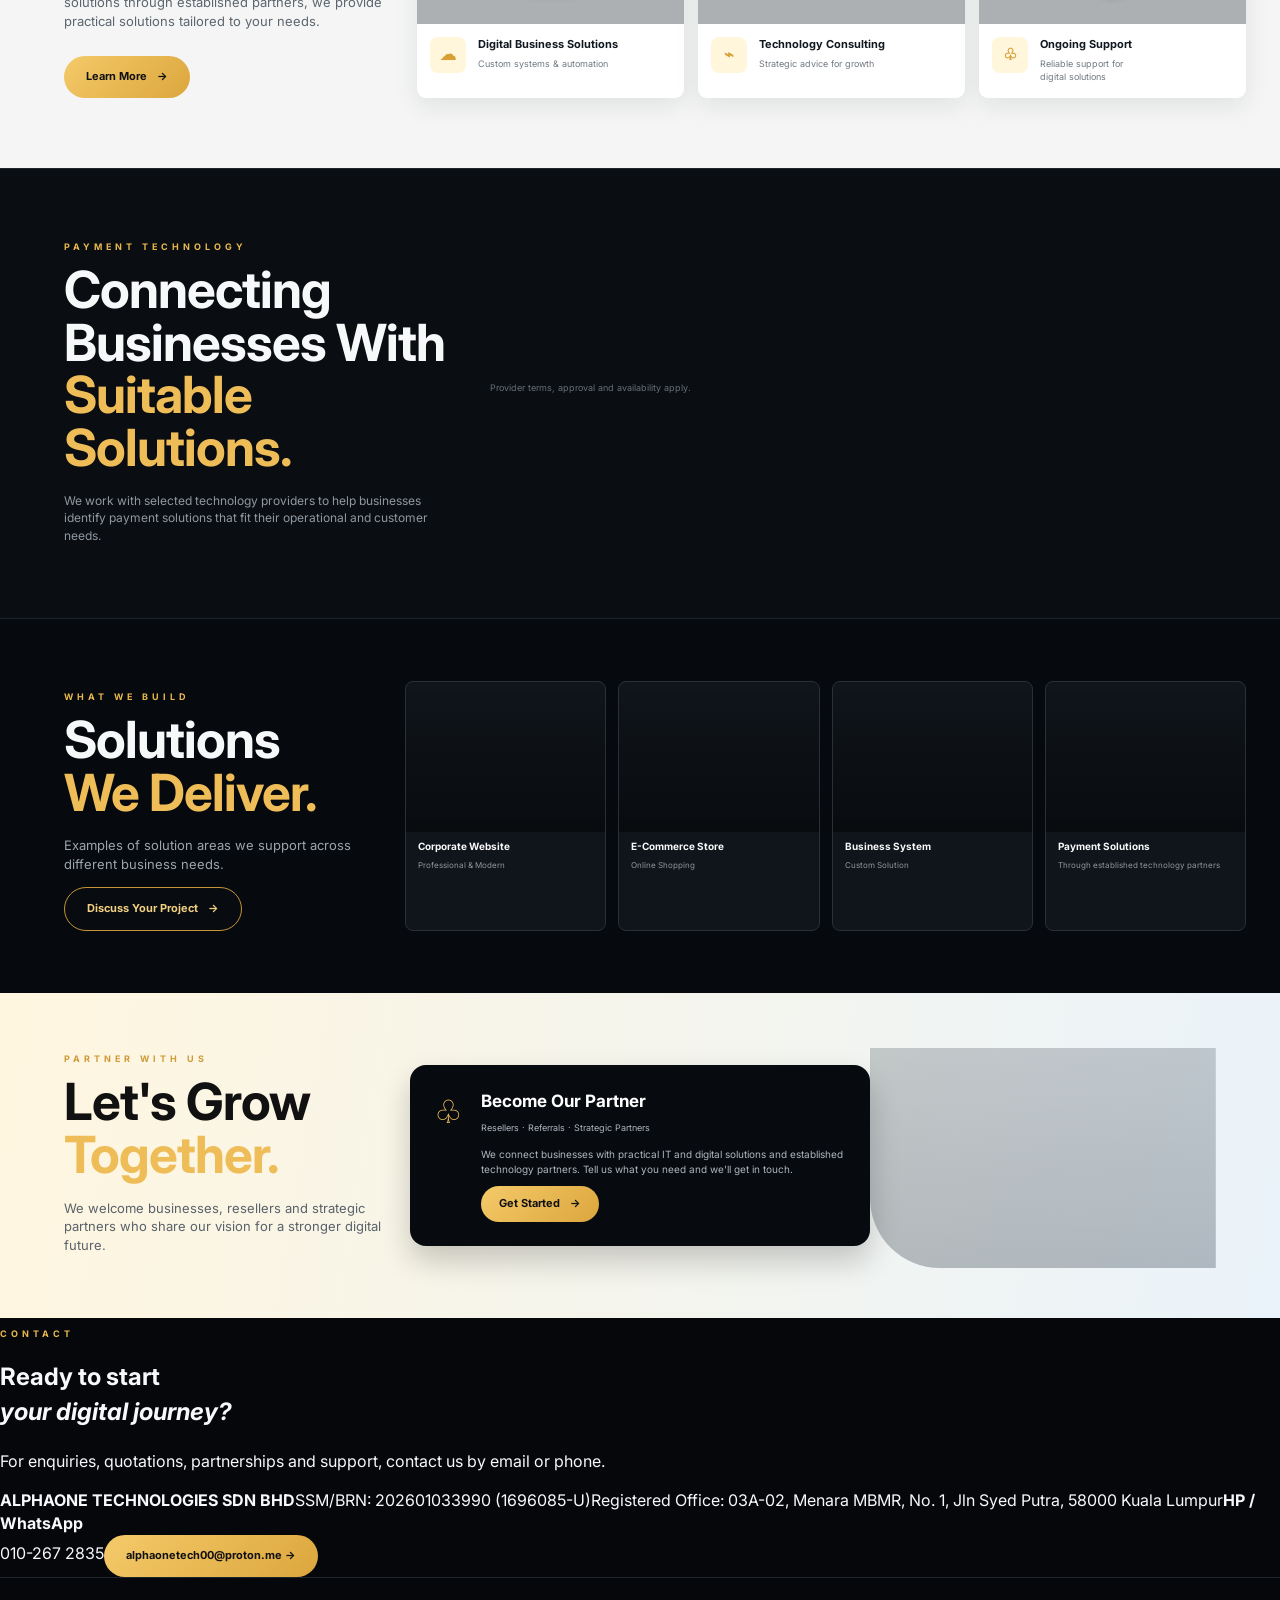
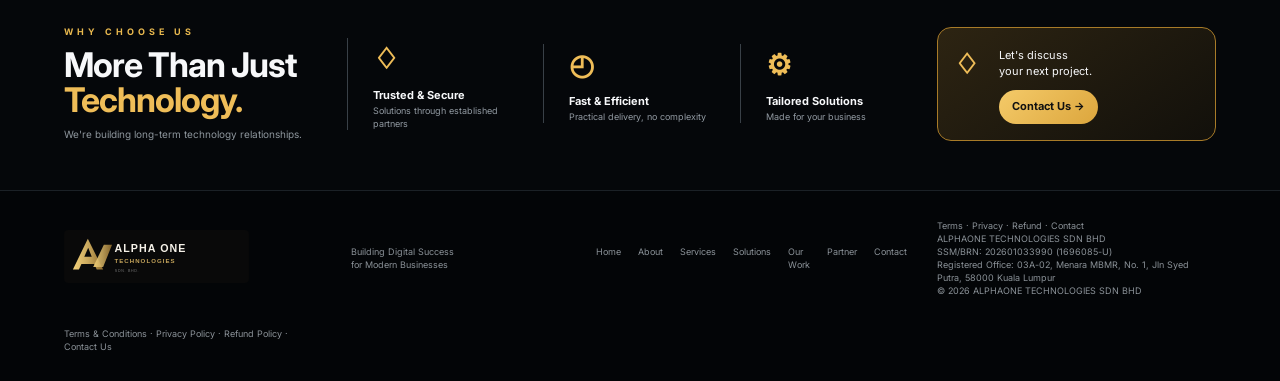
==== commit 9204c243: "Fix home contact phone label and spacing" ====
--- a/index.html
+++ b/index.html
@@ -1 +1 @@
-<!doctype html><html lang="en"><head><meta charset="utf-8"><meta name="viewport" content="width=device-width,initial-scale=1"><meta name="description" content="ALPHAONE TECHNOLOGIES SDN BHD — Malaysia-based IT and digital solutions company providing website development, e-commerce, technology consulting and payment-related solutions through established partners."><meta name="theme-color" content="#05070a"><meta property="og:title" content="ALPHAONE TECHNOLOGIES SDN BHD"><meta property="og:description" content="Practical IT and digital solutions for modern businesses."><meta property="og:type" content="website"><meta property="og:url" content="https://alphaonetech.github.io/"><meta property="og:image" content="logo.svg"><link rel="canonical" href="https://alphaonetech.github.io/"><title>ALPHAONE TECHNOLOGIES SDN BHD | IT &amp; Digital Solutions</title><link rel="icon" href="logo.svg" type="image/svg+xml"><link rel="preconnect" href="https://fonts.googleapis.com"><link rel="preconnect" href="https://fonts.gstatic.com" crossorigin><link href="https://fonts.googleapis.com/css2?family=Inter:wght@400;500;600;700;800&family=Playfair+Display:wght@600;700&display=swap" rel="stylesheet"><link rel="stylesheet" href="styles.css"></head><body><header class="nav"><a class="brand" href="#home"><img src="logo.svg" alt="ALPHAONE TECHNOLOGIES SDN BHD" class="logo"></a><button class="menu" aria-label="Menu">☰</button><nav><a class="active" href="#home">Home</a><a href="#about">About</a><a href="#services">Services</a><a href="#partners">Solutions</a><a href="#work">Our Work</a><a href="#partner">Partner</a></nav><a class="nav-cta" href="#partner">Partner With Us <span>→</span></a></header><main><section id="home" class="hero"><div class="hero-bg"></div><div class="hero-copy"><p class="eyebrow">ALPHAONE TECHNOLOGIES SDN BHD</p><h1>Technology That<br><em>Moves Business Forward.</em></h1><p class="lead">Practical IT and digital solutions that help businesses grow, connect and succeed — supported by established technology partners where specialist solutions are required.</p><div class="actions"><a class="btn gold" href="#services">Explore Our Services <span>→</span></a><a class="btn outline" href="#partner">Partner With Us <span>→</span></a></div><div class="trust-row"><div><b>✣</b><span>Modern<br>Technology</span></div><div><b>◇</b><span>Secure &amp;<br>Reliable</span></div><div><b>♧</b><span>Scalable<br>Solutions</span></div><div><b>⌁</b><span>Business<br>Focused</span></div></div></div><div class="hero-visual"><div class="hero-photo"></div><div class="hero-overlay"></div><div class="hero-device"><div class="device-screen"><span>A1</span><strong>Build.<br><em>Grow.<br>Succeed.</em></strong><small>Digital Solutions</small></div></div><div class="hero-phone"></div></div></section><section id="about" class="about-band"><div class="about-photo"><div class="office-sign"><b>A1</b><strong>ALPHAONE</strong><span>TECHNOLOGIES<br>SDN BHD</span></div></div><div class="about-copy"><p class="eyebrow">ABOUT US</p><h2>Innovating for a<br><em>Smarter Tomorrow.</em></h2><p>ALPHAONE TECHNOLOGIES SDN BHD is a Malaysia-based IT and technology solutions company incorporated in August 2026. We focus on practical digital solutions that empower businesses to operate, connect and grow in the digital era.</p><p>Our services cover website development, e-commerce, digital business solutions, technology consulting and payment-related solutions through established technology partners. We focus on clear scopes, practical delivery and solutions aligned to each business need.</p><div class="about-points"><div><b>♧</b><strong>Innovation</strong><span>Exploring better<br>ways to work.</span></div><div><b>♧</b><strong>Collaboration</strong><span>Working with clients<br>and trusted partners.</span></div><div><b>◎</b><strong>Results</strong><span>Focused on practical<br>business value.</span></div></div></div></section><section id="services" class="services-band"><div class="service-intro"><p class="eyebrow">OUR SERVICES</p><h2>IT &amp; Digital Solutions for<br><em>Modern Businesses</em></h2><p>From websites and e-commerce to business technology, consulting and payment-related solutions through established partners, we provide practical solutions tailored to your needs.</p><a class="btn gold" href="#partner">Learn More <span>→</span></a></div><div class="service-grid"><article class="service-card"><div class="pic code"></div><div class="card-body"><b>▣</b><div><h3>Website Development</h3><p>Modern, responsive &amp;<br>SEO-friendly websites</p></div></div></article><article class="service-card"><div class="pic ecommerce"></div><div class="card-body"><b>♢</b><div><h3>E-Commerce Solutions</h3><p>Online stores that<br>support sales growth</p></div></div></article><article class="service-card"><div class="pic payment"></div><div class="card-body"><b>▤</b><div><h3>Payment Solutions</h3><p>Helping businesses identify<br>suitable payment options</p></div></div></article><article class="service-card"><div class="pic cloud"></div><div class="card-body"><b>☁</b><div><h3>Digital Business Solutions</h3><p>Custom systems &amp; automation</p></div></div></article><article class="service-card"><div class="pic consulting"></div><div class="card-body"><b>⌁</b><div><h3>Technology Consulting</h3><p>Strategic advice for growth</p></div></div></article><article class="service-card"><div class="pic support"></div><div class="card-body"><b>♧</b><div><h3>Ongoing Support</h3><p>Reliable support for<br>digital solutions</p></div></div></article></div></section><section id="partners" class="partners-band"><div class="partners-intro"><p class="eyebrow">PAYMENT TECHNOLOGY</p><h2>Connecting Businesses With<br><em>Suitable Solutions.</em></h2><p>We work with selected technology providers to help businesses identify payment solutions that fit their operational and customer needs.</p></div><div class="partner-disclaimer">Provider terms, approval and availability apply.</div></section><section id="work" class="work-band"><div class="work-intro"><p class="eyebrow">WHAT WE BUILD</p><h2>Solutions<br><em>We Deliver.</em></h2><p>Examples of solution areas we support across different business needs.</p><a class="btn outline" href="#partner">Discuss Your Project <span>→</span></a></div><div class="work-grid"><article><div class="work-img corporate"></div><strong>Corporate Website</strong><small>Professional &amp; Modern</small></article><article><div class="work-img store"></div><strong>E-Commerce Store</strong><small>Online Shopping</small></article><article><div class="work-img system"></div><strong>Business System</strong><small>Custom Solution</small></article><article><div class="work-img pay"></div><strong>Payment Solutions</strong><small>Through established technology partners</small></article></div></section><section id="partner" class="partner-band"><div><p class="eyebrow">PARTNER WITH US</p><h2>Let's Grow<br><em>Together.</em></h2><p>We welcome businesses, resellers and strategic partners who share our vision for a stronger digital future.</p></div><div class="partner-card"><div class="handshake">♧</div><div><h3>Become Our Partner</h3><span>Resellers · Referrals · Strategic Partners</span><p>We connect businesses with practical IT and digital solutions and established technology partners. Tell us what you need and we'll get in touch.</p><a class="btn gold" href="mailto:alphaonetech00@proton.me">Get Started <span>→</span></a></div></div><div class="kl-art"></div></section><section id="contact" class="contact-strip"><div><p class="eyebrow">CONTACT</p><h2>Ready to start<br><em>your digital journey?</em></h2><p>For enquiries, quotations, partnerships and support, contact us by email or phone.</p></div><div class="contact-strip-card"><strong>ALPHAONE TECHNOLOGIES SDN BHD</strong><span>SSM/BRN: 202601033990 (1696085-U)</span><span>Registered Office: 03A-02, Menara MBMR, No. 1, Jln Syed Putra, 58000 Kuala Lumpur</span><a href="tel:0102672835"><strong>010-267 2835</strong></a><a class="btn gold" href="mailto:alphaonetech00@proton.me">alphaonetech00@proton.me →</a></div></section><section class="why-band"><div class="why-title"><p class="eyebrow">WHY CHOOSE US</p><h2>More Than Just<br><em>Technology.</em></h2><p>We're building long-term technology relationships.</p></div><div class="why-item"><b>♢</b><strong>Trusted &amp; Secure</strong><span>Solutions through established partners</span></div><div class="why-item"><b>◴</b><strong>Fast &amp; Efficient</strong><span>Practical delivery, no complexity</span></div><div class="why-item"><b>⚙</b><strong>Tailored Solutions</strong><span>Made for your business</span></div><div class="why-cta"><b>♢</b><span>Let's discuss<br>your next project.</span><a class="btn gold" href="#contact">Contact Us →</a></div></section></main><footer><div class="footer-brand"><img src="logo.svg" alt="ALPHAONE TECHNOLOGIES SDN BHD"></div><div>Building Digital Success<br>for Modern Businesses</div><nav><a href="#home">Home</a><a href="#about">About</a><a href="#services">Services</a><a href="#partners">Solutions</a><a href="#work">Our Work</a><a href="#partner">Partner</a><a href="#contact">Contact</a></nav><div><a href="terms-and-conditions.html">Terms</a> · <a href="privacy-policy.html">Privacy</a> · <a href="refund-policy.html">Refund</a> · <a href="contact-us.html">Contact</a><br>ALPHAONE TECHNOLOGIES SDN BHD<br>SSM/BRN: 202601033990 (1696085-U)<br>Registered Office: 03A-02, Menara MBMR, No. 1, Jln Syed Putra, 58000 Kuala Lumpur<br>© 2026 ALPHAONE TECHNOLOGIES SDN BHD</div></footer><script src="script.js"></script></body></html>+<!doctype html><html lang="en"><head><meta charset="utf-8"><meta name="viewport" content="width=device-width,initial-scale=1"><meta name="description" content="ALPHAONE TECHNOLOGIES SDN BHD — Malaysia-based IT and digital solutions company providing website development, e-commerce, technology consulting and payment-related solutions through established partners."><meta name="theme-color" content="#05070a"><meta property="og:title" content="ALPHAONE TECHNOLOGIES SDN BHD"><meta property="og:description" content="Practical IT and digital solutions for modern businesses."><meta property="og:type" content="website"><meta property="og:url" content="https://alphaonetech.github.io/"><meta property="og:image" content="logo.svg"><link rel="canonical" href="https://alphaonetech.github.io/"><title>ALPHAONE TECHNOLOGIES SDN BHD | IT &amp; Digital Solutions</title><link rel="icon" href="logo.svg" type="image/svg+xml"><link rel="preconnect" href="https://fonts.googleapis.com"><link rel="preconnect" href="https://fonts.gstatic.com" crossorigin><link href="https://fonts.googleapis.com/css2?family=Inter:wght@400;500;600;700;800&family=Playfair+Display:wght@600;700&display=swap" rel="stylesheet"><link rel="stylesheet" href="styles.css"></head><body><header class="nav"><a class="brand" href="#home"><img src="logo.svg" alt="ALPHAONE TECHNOLOGIES SDN BHD" class="logo"></a><button class="menu" aria-label="Menu">☰</button><nav><a class="active" href="#home">Home</a><a href="#about">About</a><a href="#services">Services</a><a href="#partners">Solutions</a><a href="#work">Our Work</a><a href="#partner">Partner</a></nav><a class="nav-cta" href="#partner">Partner With Us <span>→</span></a></header><main><section id="home" class="hero"><div class="hero-bg"></div><div class="hero-copy"><p class="eyebrow">ALPHAONE TECHNOLOGIES SDN BHD</p><h1>Technology That<br><em>Moves Business Forward.</em></h1><p class="lead">Practical IT and digital solutions that help businesses grow, connect and succeed — supported by established technology partners where specialist solutions are required.</p><div class="actions"><a class="btn gold" href="#services">Explore Our Services <span>→</span></a><a class="btn outline" href="#partner">Partner With Us <span>→</span></a></div><div class="trust-row"><div><b>✣</b><span>Modern<br>Technology</span></div><div><b>◇</b><span>Secure &amp;<br>Reliable</span></div><div><b>♧</b><span>Scalable<br>Solutions</span></div><div><b>⌁</b><span>Business<br>Focused</span></div></div></div><div class="hero-visual"><div class="hero-photo"></div><div class="hero-overlay"></div><div class="hero-device"><div class="device-screen"><span>A1</span><strong>Build.<br><em>Grow.<br>Succeed.</em></strong><small>Digital Solutions</small></div></div><div class="hero-phone"></div></div></section><section id="about" class="about-band"><div class="about-photo"><div class="office-sign"><b>A1</b><strong>ALPHAONE</strong><span>TECHNOLOGIES<br>SDN BHD</span></div></div><div class="about-copy"><p class="eyebrow">ABOUT US</p><h2>Innovating for a<br><em>Smarter Tomorrow.</em></h2><p>ALPHAONE TECHNOLOGIES SDN BHD is a Malaysia-based IT and technology solutions company incorporated in August 2026. We focus on practical digital solutions that empower businesses to operate, connect and grow in the digital era.</p><p>Our services cover website development, e-commerce, digital business solutions, technology consulting and payment-related solutions through established technology partners. We focus on clear scopes, practical delivery and solutions aligned to each business need.</p><div class="about-points"><div><b>♧</b><strong>Innovation</strong><span>Exploring better<br>ways to work.</span></div><div><b>♧</b><strong>Collaboration</strong><span>Working with clients<br>and trusted partners.</span></div><div><b>◎</b><strong>Results</strong><span>Focused on practical<br>business value.</span></div></div></div></section><section id="services" class="services-band"><div class="service-intro"><p class="eyebrow">OUR SERVICES</p><h2>IT &amp; Digital Solutions for<br><em>Modern Businesses</em></h2><p>From websites and e-commerce to business technology, consulting and payment-related solutions through established partners, we provide practical solutions tailored to your needs.</p><a class="btn gold" href="#partner">Learn More <span>→</span></a></div><div class="service-grid"><article class="service-card"><div class="pic code"></div><div class="card-body"><b>▣</b><div><h3>Website Development</h3><p>Modern, responsive &amp;<br>SEO-friendly websites</p></div></div></article><article class="service-card"><div class="pic ecommerce"></div><div class="card-body"><b>♢</b><div><h3>E-Commerce Solutions</h3><p>Online stores that<br>support sales growth</p></div></div></article><article class="service-card"><div class="pic payment"></div><div class="card-body"><b>▤</b><div><h3>Payment Solutions</h3><p>Helping businesses identify<br>suitable payment options</p></div></div></article><article class="service-card"><div class="pic cloud"></div><div class="card-body"><b>☁</b><div><h3>Digital Business Solutions</h3><p>Custom systems &amp; automation</p></div></div></article><article class="service-card"><div class="pic consulting"></div><div class="card-body"><b>⌁</b><div><h3>Technology Consulting</h3><p>Strategic advice for growth</p></div></div></article><article class="service-card"><div class="pic support"></div><div class="card-body"><b>♧</b><div><h3>Ongoing Support</h3><p>Reliable support for<br>digital solutions</p></div></div></article></div></section><section id="partners" class="partners-band"><div class="partners-intro"><p class="eyebrow">PAYMENT TECHNOLOGY</p><h2>Connecting Businesses With<br><em>Suitable Solutions.</em></h2><p>We work with selected technology providers to help businesses identify payment solutions that fit their operational and customer needs.</p></div><div class="partner-disclaimer">Provider terms, approval and availability apply.</div></section><section id="work" class="work-band"><div class="work-intro"><p class="eyebrow">WHAT WE BUILD</p><h2>Solutions<br><em>We Deliver.</em></h2><p>Examples of solution areas we support across different business needs.</p><a class="btn outline" href="#partner">Discuss Your Project <span>→</span></a></div><div class="work-grid"><article><div class="work-img corporate"></div><strong>Corporate Website</strong><small>Professional &amp; Modern</small></article><article><div class="work-img store"></div><strong>E-Commerce Store</strong><small>Online Shopping</small></article><article><div class="work-img system"></div><strong>Business System</strong><small>Custom Solution</small></article><article><div class="work-img pay"></div><strong>Payment Solutions</strong><small>Through established technology partners</small></article></div></section><section id="partner" class="partner-band"><div><p class="eyebrow">PARTNER WITH US</p><h2>Let's Grow<br><em>Together.</em></h2><p>We welcome businesses, resellers and strategic partners who share our vision for a stronger digital future.</p></div><div class="partner-card"><div class="handshake">♧</div><div><h3>Become Our Partner</h3><span>Resellers · Referrals · Strategic Partners</span><p>We connect businesses with practical IT and digital solutions and established technology partners. Tell us what you need and we'll get in touch.</p><a class="btn gold" href="mailto:alphaonetech00@proton.me">Get Started <span>→</span></a></div></div><div class="kl-art"></div></section><section id="contact" class="contact-strip"><div><p class="eyebrow">CONTACT</p><h2>Ready to start<br><em>your digital journey?</em></h2><p>For enquiries, quotations, partnerships and support, contact us by email or phone.</p></div><div class="contact-strip-card"><strong>ALPHAONE TECHNOLOGIES SDN BHD</strong><span>SSM/BRN: 202601033990 (1696085-U)</span><span>Registered Office: 03A-02, Menara MBMR, No. 1, Jln Syed Putra, 58000 Kuala Lumpur</span><span><strong>HP / WhatsApp</strong><br><a href="tel:+60102672835">010-267 2835</a></span><a class="btn gold" href="mailto:alphaonetech00@proton.me">alphaonetech00@proton.me →</a></div></section><section class="why-band"><div class="why-title"><p class="eyebrow">WHY CHOOSE US</p><h2>More Than Just<br><em>Technology.</em></h2><p>We're building long-term technology relationships.</p></div><div class="why-item"><b>♢</b><strong>Trusted &amp; Secure</strong><span>Solutions through established partners</span></div><div class="why-item"><b>◴</b><strong>Fast &amp; Efficient</strong><span>Practical delivery, no complexity</span></div><div class="why-item"><b>⚙</b><strong>Tailored Solutions</strong><span>Made for your business</span></div><div class="why-cta"><b>♢</b><span>Let's discuss<br>your next project.</span><a class="btn gold" href="#contact">Contact Us →</a></div></section></main><footer><div class="footer-brand"><img src="logo.svg" alt="ALPHAONE TECHNOLOGIES SDN BHD"></div><div>Building Digital Success<br>for Modern Businesses</div><nav><a href="#home">Home</a><a href="#about">About</a><a href="#services">Services</a><a href="#partners">Solutions</a><a href="#work">Our Work</a><a href="#partner">Partner</a><a href="#contact">Contact</a></nav><div><a href="terms-and-conditions.html">Terms</a> · <a href="privacy-policy.html">Privacy</a> · <a href="refund-policy.html">Refund</a> · <a href="contact-us.html">Contact</a><br>ALPHAONE TECHNOLOGIES SDN BHD<br>SSM/BRN: 202601033990 (1696085-U)<br>Registered Office: 03A-02, Menara MBMR, No. 1, Jln Syed Putra, 58000 Kuala Lumpur<br>© 2026 ALPHAONE TECHNOLOGIES SDN BHD</div></footer><script src="script.js"></script></body></html>
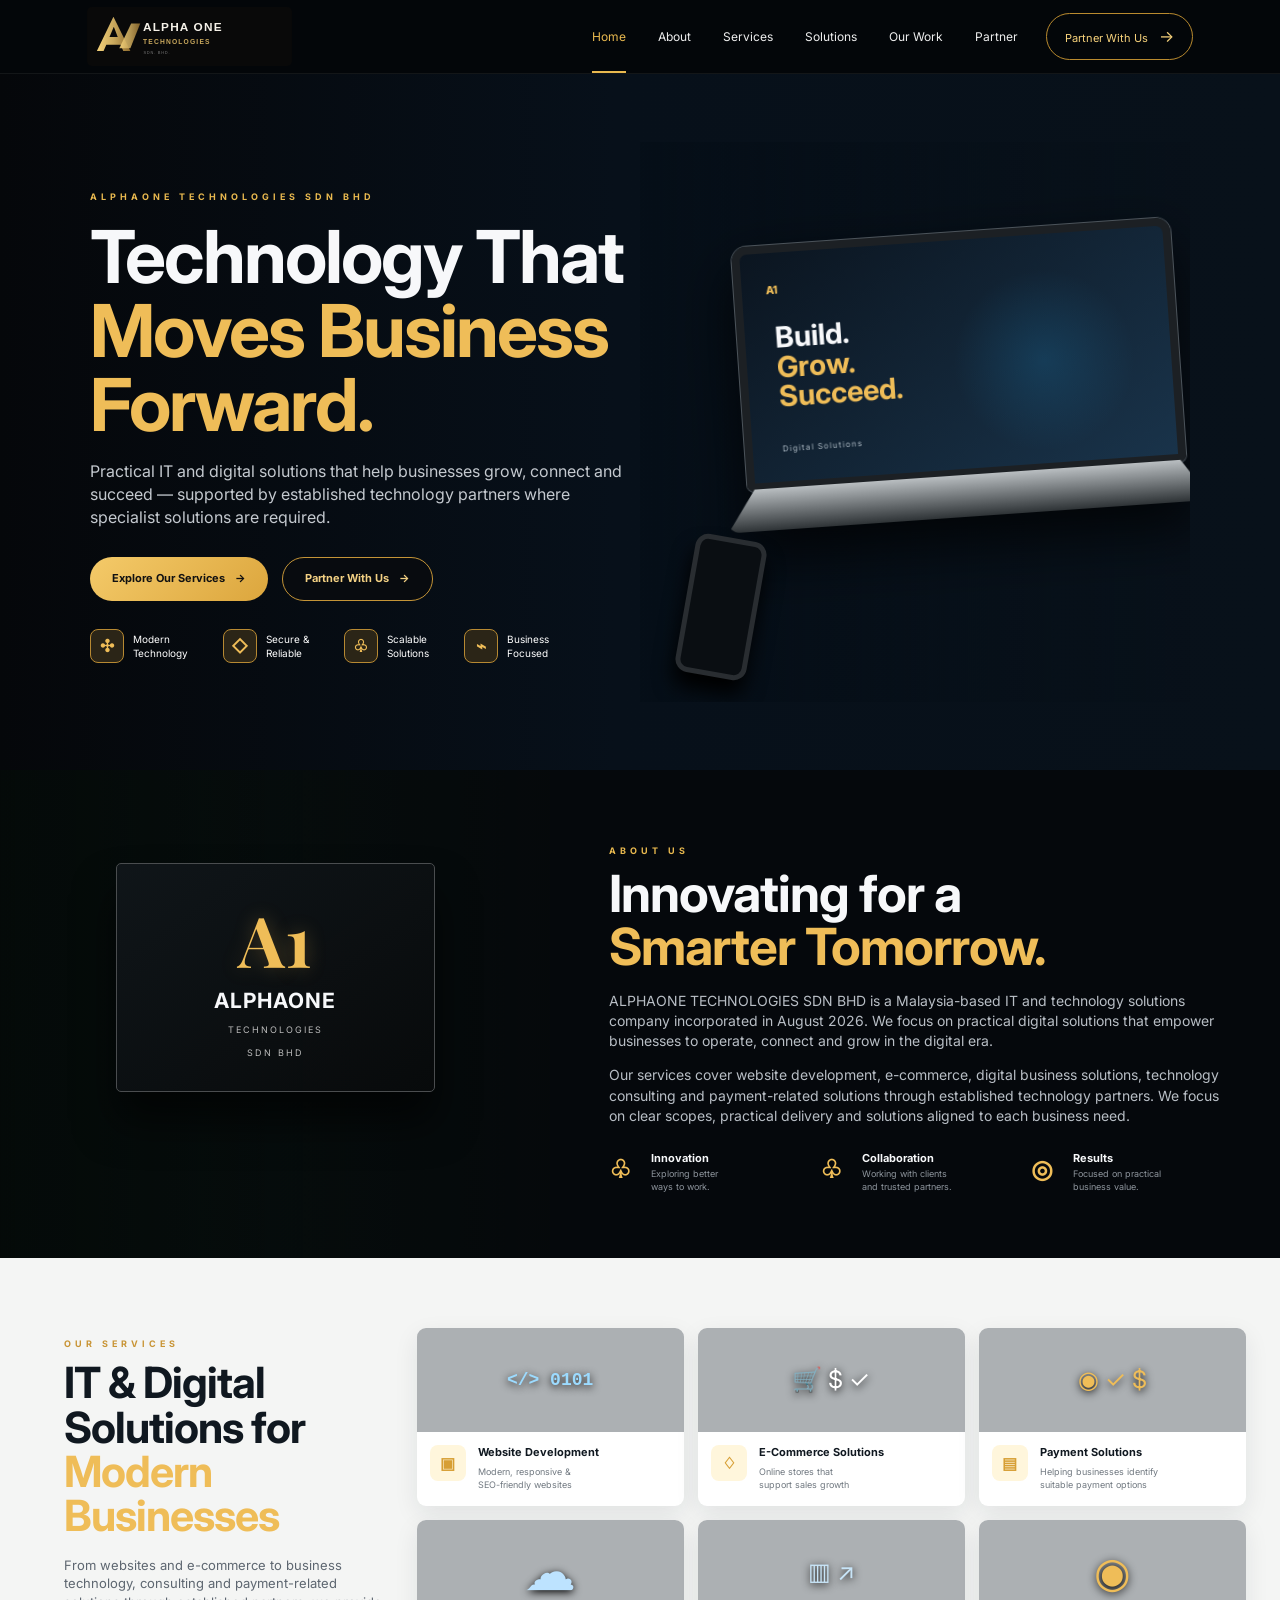
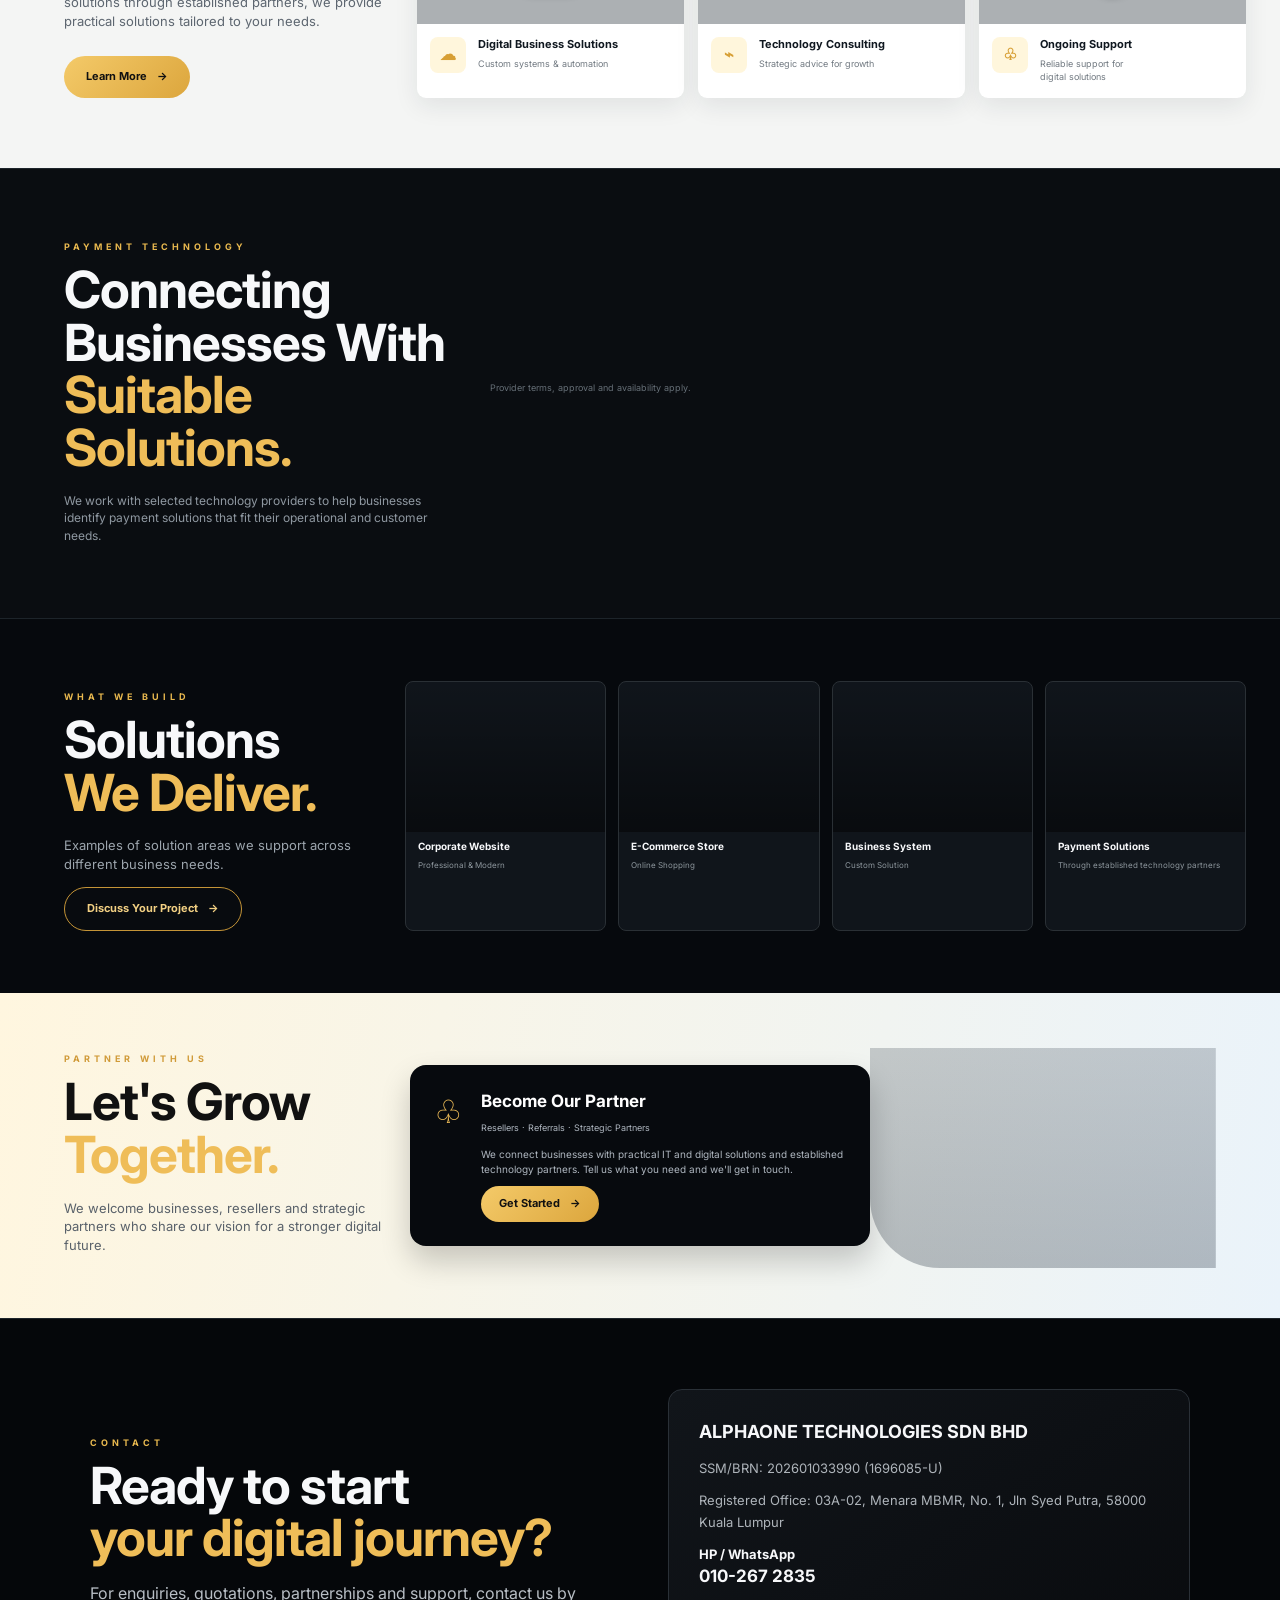
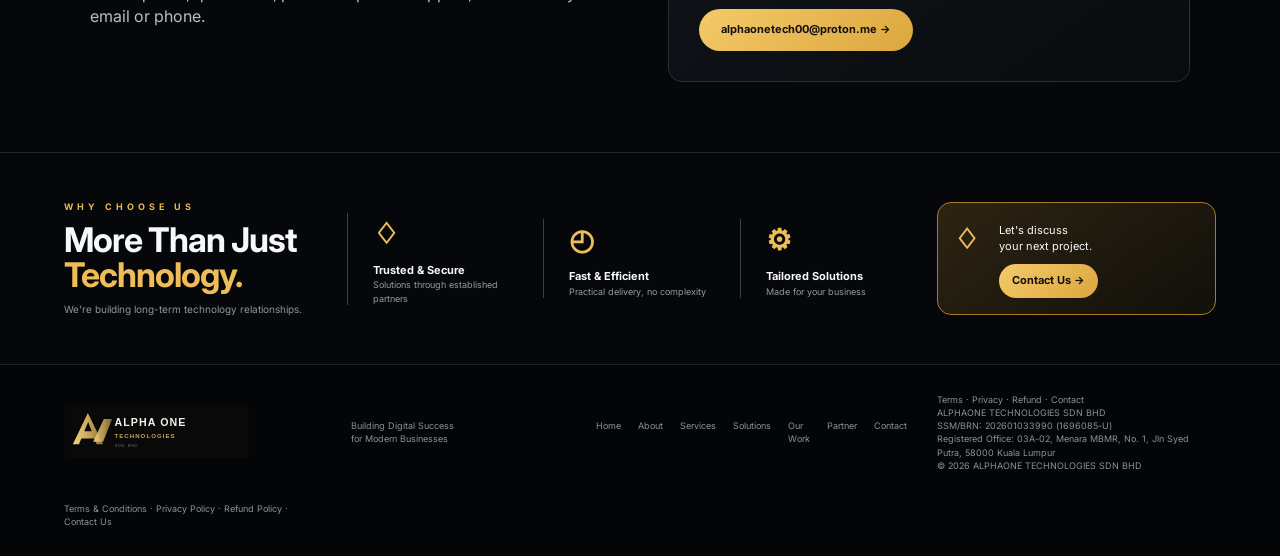
==== commit a240e6df: "Improve responsive contact section alignment" ====
--- a/index.html
+++ b/index.html
@@ -1 +1 @@
-<!doctype html><html lang="en"><head><meta charset="utf-8"><meta name="viewport" content="width=device-width,initial-scale=1"><meta name="description" content="ALPHAONE TECHNOLOGIES SDN BHD — Malaysia-based IT and digital solutions company providing website development, e-commerce, technology consulting and payment-related solutions through established partners."><meta name="theme-color" content="#05070a"><meta property="og:title" content="ALPHAONE TECHNOLOGIES SDN BHD"><meta property="og:description" content="Practical IT and digital solutions for modern businesses."><meta property="og:type" content="website"><meta property="og:url" content="https://alphaonetech.github.io/"><meta property="og:image" content="logo.svg"><link rel="canonical" href="https://alphaonetech.github.io/"><title>ALPHAONE TECHNOLOGIES SDN BHD | IT &amp; Digital Solutions</title><link rel="icon" href="logo.svg" type="image/svg+xml"><link rel="preconnect" href="https://fonts.googleapis.com"><link rel="preconnect" href="https://fonts.gstatic.com" crossorigin><link href="https://fonts.googleapis.com/css2?family=Inter:wght@400;500;600;700;800&family=Playfair+Display:wght@600;700&display=swap" rel="stylesheet"><link rel="stylesheet" href="styles.css"></head><body><header class="nav"><a class="brand" href="#home"><img src="logo.svg" alt="ALPHAONE TECHNOLOGIES SDN BHD" class="logo"></a><button class="menu" aria-label="Menu">☰</button><nav><a class="active" href="#home">Home</a><a href="#about">About</a><a href="#services">Services</a><a href="#partners">Solutions</a><a href="#work">Our Work</a><a href="#partner">Partner</a></nav><a class="nav-cta" href="#partner">Partner With Us <span>→</span></a></header><main><section id="home" class="hero"><div class="hero-bg"></div><div class="hero-copy"><p class="eyebrow">ALPHAONE TECHNOLOGIES SDN BHD</p><h1>Technology That<br><em>Moves Business Forward.</em></h1><p class="lead">Practical IT and digital solutions that help businesses grow, connect and succeed — supported by established technology partners where specialist solutions are required.</p><div class="actions"><a class="btn gold" href="#services">Explore Our Services <span>→</span></a><a class="btn outline" href="#partner">Partner With Us <span>→</span></a></div><div class="trust-row"><div><b>✣</b><span>Modern<br>Technology</span></div><div><b>◇</b><span>Secure &amp;<br>Reliable</span></div><div><b>♧</b><span>Scalable<br>Solutions</span></div><div><b>⌁</b><span>Business<br>Focused</span></div></div></div><div class="hero-visual"><div class="hero-photo"></div><div class="hero-overlay"></div><div class="hero-device"><div class="device-screen"><span>A1</span><strong>Build.<br><em>Grow.<br>Succeed.</em></strong><small>Digital Solutions</small></div></div><div class="hero-phone"></div></div></section><section id="about" class="about-band"><div class="about-photo"><div class="office-sign"><b>A1</b><strong>ALPHAONE</strong><span>TECHNOLOGIES<br>SDN BHD</span></div></div><div class="about-copy"><p class="eyebrow">ABOUT US</p><h2>Innovating for a<br><em>Smarter Tomorrow.</em></h2><p>ALPHAONE TECHNOLOGIES SDN BHD is a Malaysia-based IT and technology solutions company incorporated in August 2026. We focus on practical digital solutions that empower businesses to operate, connect and grow in the digital era.</p><p>Our services cover website development, e-commerce, digital business solutions, technology consulting and payment-related solutions through established technology partners. We focus on clear scopes, practical delivery and solutions aligned to each business need.</p><div class="about-points"><div><b>♧</b><strong>Innovation</strong><span>Exploring better<br>ways to work.</span></div><div><b>♧</b><strong>Collaboration</strong><span>Working with clients<br>and trusted partners.</span></div><div><b>◎</b><strong>Results</strong><span>Focused on practical<br>business value.</span></div></div></div></section><section id="services" class="services-band"><div class="service-intro"><p class="eyebrow">OUR SERVICES</p><h2>IT &amp; Digital Solutions for<br><em>Modern Businesses</em></h2><p>From websites and e-commerce to business technology, consulting and payment-related solutions through established partners, we provide practical solutions tailored to your needs.</p><a class="btn gold" href="#partner">Learn More <span>→</span></a></div><div class="service-grid"><article class="service-card"><div class="pic code"></div><div class="card-body"><b>▣</b><div><h3>Website Development</h3><p>Modern, responsive &amp;<br>SEO-friendly websites</p></div></div></article><article class="service-card"><div class="pic ecommerce"></div><div class="card-body"><b>♢</b><div><h3>E-Commerce Solutions</h3><p>Online stores that<br>support sales growth</p></div></div></article><article class="service-card"><div class="pic payment"></div><div class="card-body"><b>▤</b><div><h3>Payment Solutions</h3><p>Helping businesses identify<br>suitable payment options</p></div></div></article><article class="service-card"><div class="pic cloud"></div><div class="card-body"><b>☁</b><div><h3>Digital Business Solutions</h3><p>Custom systems &amp; automation</p></div></div></article><article class="service-card"><div class="pic consulting"></div><div class="card-body"><b>⌁</b><div><h3>Technology Consulting</h3><p>Strategic advice for growth</p></div></div></article><article class="service-card"><div class="pic support"></div><div class="card-body"><b>♧</b><div><h3>Ongoing Support</h3><p>Reliable support for<br>digital solutions</p></div></div></article></div></section><section id="partners" class="partners-band"><div class="partners-intro"><p class="eyebrow">PAYMENT TECHNOLOGY</p><h2>Connecting Businesses With<br><em>Suitable Solutions.</em></h2><p>We work with selected technology providers to help businesses identify payment solutions that fit their operational and customer needs.</p></div><div class="partner-disclaimer">Provider terms, approval and availability apply.</div></section><section id="work" class="work-band"><div class="work-intro"><p class="eyebrow">WHAT WE BUILD</p><h2>Solutions<br><em>We Deliver.</em></h2><p>Examples of solution areas we support across different business needs.</p><a class="btn outline" href="#partner">Discuss Your Project <span>→</span></a></div><div class="work-grid"><article><div class="work-img corporate"></div><strong>Corporate Website</strong><small>Professional &amp; Modern</small></article><article><div class="work-img store"></div><strong>E-Commerce Store</strong><small>Online Shopping</small></article><article><div class="work-img system"></div><strong>Business System</strong><small>Custom Solution</small></article><article><div class="work-img pay"></div><strong>Payment Solutions</strong><small>Through established technology partners</small></article></div></section><section id="partner" class="partner-band"><div><p class="eyebrow">PARTNER WITH US</p><h2>Let's Grow<br><em>Together.</em></h2><p>We welcome businesses, resellers and strategic partners who share our vision for a stronger digital future.</p></div><div class="partner-card"><div class="handshake">♧</div><div><h3>Become Our Partner</h3><span>Resellers · Referrals · Strategic Partners</span><p>We connect businesses with practical IT and digital solutions and established technology partners. Tell us what you need and we'll get in touch.</p><a class="btn gold" href="mailto:alphaonetech00@proton.me">Get Started <span>→</span></a></div></div><div class="kl-art"></div></section><section id="contact" class="contact-strip"><div><p class="eyebrow">CONTACT</p><h2>Ready to start<br><em>your digital journey?</em></h2><p>For enquiries, quotations, partnerships and support, contact us by email or phone.</p></div><div class="contact-strip-card"><strong>ALPHAONE TECHNOLOGIES SDN BHD</strong><span>SSM/BRN: 202601033990 (1696085-U)</span><span>Registered Office: 03A-02, Menara MBMR, No. 1, Jln Syed Putra, 58000 Kuala Lumpur</span><span><strong>HP / WhatsApp</strong><br><a href="tel:+60102672835">010-267 2835</a></span><a class="btn gold" href="mailto:alphaonetech00@proton.me">alphaonetech00@proton.me →</a></div></section><section class="why-band"><div class="why-title"><p class="eyebrow">WHY CHOOSE US</p><h2>More Than Just<br><em>Technology.</em></h2><p>We're building long-term technology relationships.</p></div><div class="why-item"><b>♢</b><strong>Trusted &amp; Secure</strong><span>Solutions through established partners</span></div><div class="why-item"><b>◴</b><strong>Fast &amp; Efficient</strong><span>Practical delivery, no complexity</span></div><div class="why-item"><b>⚙</b><strong>Tailored Solutions</strong><span>Made for your business</span></div><div class="why-cta"><b>♢</b><span>Let's discuss<br>your next project.</span><a class="btn gold" href="#contact">Contact Us →</a></div></section></main><footer><div class="footer-brand"><img src="logo.svg" alt="ALPHAONE TECHNOLOGIES SDN BHD"></div><div>Building Digital Success<br>for Modern Businesses</div><nav><a href="#home">Home</a><a href="#about">About</a><a href="#services">Services</a><a href="#partners">Solutions</a><a href="#work">Our Work</a><a href="#partner">Partner</a><a href="#contact">Contact</a></nav><div><a href="terms-and-conditions.html">Terms</a> · <a href="privacy-policy.html">Privacy</a> · <a href="refund-policy.html">Refund</a> · <a href="contact-us.html">Contact</a><br>ALPHAONE TECHNOLOGIES SDN BHD<br>SSM/BRN: 202601033990 (1696085-U)<br>Registered Office: 03A-02, Menara MBMR, No. 1, Jln Syed Putra, 58000 Kuala Lumpur<br>© 2026 ALPHAONE TECHNOLOGIES SDN BHD</div></footer><script src="script.js"></script></body></html>+<!doctype html><html lang="en"><head><meta charset="utf-8"><meta name="viewport" content="width=device-width,initial-scale=1"><meta name="description" content="ALPHAONE TECHNOLOGIES SDN BHD — Malaysia-based IT and digital solutions company providing website development, e-commerce, technology consulting and payment-related solutions through established partners."><meta name="theme-color" content="#05070a"><meta property="og:title" content="ALPHAONE TECHNOLOGIES SDN BHD"><meta property="og:description" content="Practical IT and digital solutions for modern businesses."><meta property="og:type" content="website"><meta property="og:url" content="https://alphaonetech.github.io/"><meta property="og:image" content="logo.svg"><link rel="canonical" href="https://alphaonetech.github.io/"><title>ALPHAONE TECHNOLOGIES SDN BHD | IT &amp; Digital Solutions</title><link rel="icon" href="logo.svg" type="image/svg+xml"><link rel="preconnect" href="https://fonts.googleapis.com"><link rel="preconnect" href="https://fonts.gstatic.com" crossorigin><link href="https://fonts.googleapis.com/css2?family=Inter:wght@400;500;600;700;800&family=Playfair+Display:wght@600;700&display=swap" rel="stylesheet"><link rel="stylesheet" href="styles.css"><link rel="stylesheet" href="contact-fix.css"></head><body><header class="nav"><a class="brand" href="#home"><img src="logo.svg" alt="ALPHAONE TECHNOLOGIES SDN BHD" class="logo"></a><button class="menu" aria-label="Menu">☰</button><nav><a class="active" href="#home">Home</a><a href="#about">About</a><a href="#services">Services</a><a href="#partners">Solutions</a><a href="#work">Our Work</a><a href="#partner">Partner</a></nav><a class="nav-cta" href="#partner">Partner With Us <span>→</span></a></header><main><section id="home" class="hero"><div class="hero-bg"></div><div class="hero-copy"><p class="eyebrow">ALPHAONE TECHNOLOGIES SDN BHD</p><h1>Technology That<br><em>Moves Business Forward.</em></h1><p class="lead">Practical IT and digital solutions that help businesses grow, connect and succeed — supported by established technology partners where specialist solutions are required.</p><div class="actions"><a class="btn gold" href="#services">Explore Our Services <span>→</span></a><a class="btn outline" href="#partner">Partner With Us <span>→</span></a></div><div class="trust-row"><div><b>✣</b><span>Modern<br>Technology</span></div><div><b>◇</b><span>Secure &amp;<br>Reliable</span></div><div><b>♧</b><span>Scalable<br>Solutions</span></div><div><b>⌁</b><span>Business<br>Focused</span></div></div></div><div class="hero-visual"><div class="hero-photo"></div><div class="hero-overlay"></div><div class="hero-device"><div class="device-screen"><span>A1</span><strong>Build.<br><em>Grow.<br>Succeed.</em></strong><small>Digital Solutions</small></div></div><div class="hero-phone"></div></div></section><section id="about" class="about-band"><div class="about-photo"><div class="office-sign"><b>A1</b><strong>ALPHAONE</strong><span>TECHNOLOGIES<br>SDN BHD</span></div></div><div class="about-copy"><p class="eyebrow">ABOUT US</p><h2>Innovating for a<br><em>Smarter Tomorrow.</em></h2><p>ALPHAONE TECHNOLOGIES SDN BHD is a Malaysia-based IT and technology solutions company incorporated in August 2026. We focus on practical digital solutions that empower businesses to operate, connect and grow in the digital era.</p><p>Our services cover website development, e-commerce, digital business solutions, technology consulting and payment-related solutions through established technology partners. We focus on clear scopes, practical delivery and solutions aligned to each business need.</p><div class="about-points"><div><b>♧</b><strong>Innovation</strong><span>Exploring better<br>ways to work.</span></div><div><b>♧</b><strong>Collaboration</strong><span>Working with clients<br>and trusted partners.</span></div><div><b>◎</b><strong>Results</strong><span>Focused on practical<br>business value.</span></div></div></div></section><section id="services" class="services-band"><div class="service-intro"><p class="eyebrow">OUR SERVICES</p><h2>IT &amp; Digital Solutions for<br><em>Modern Businesses</em></h2><p>From websites and e-commerce to business technology, consulting and payment-related solutions through established partners, we provide practical solutions tailored to your needs.</p><a class="btn gold" href="#partner">Learn More <span>→</span></a></div><div class="service-grid"><article class="service-card"><div class="pic code"></div><div class="card-body"><b>▣</b><div><h3>Website Development</h3><p>Modern, responsive &amp;<br>SEO-friendly websites</p></div></div></article><article class="service-card"><div class="pic ecommerce"></div><div class="card-body"><b>♢</b><div><h3>E-Commerce Solutions</h3><p>Online stores that<br>support sales growth</p></div></div></article><article class="service-card"><div class="pic payment"></div><div class="card-body"><b>▤</b><div><h3>Payment Solutions</h3><p>Helping businesses identify<br>suitable payment options</p></div></div></article><article class="service-card"><div class="pic cloud"></div><div class="card-body"><b>☁</b><div><h3>Digital Business Solutions</h3><p>Custom systems &amp; automation</p></div></div></article><article class="service-card"><div class="pic consulting"></div><div class="card-body"><b>⌁</b><div><h3>Technology Consulting</h3><p>Strategic advice for growth</p></div></div></article><article class="service-card"><div class="pic support"></div><div class="card-body"><b>♧</b><div><h3>Ongoing Support</h3><p>Reliable support for<br>digital solutions</p></div></div></article></div></section><section id="partners" class="partners-band"><div class="partners-intro"><p class="eyebrow">PAYMENT TECHNOLOGY</p><h2>Connecting Businesses With<br><em>Suitable Solutions.</em></h2><p>We work with selected technology providers to help businesses identify payment solutions that fit their operational and customer needs.</p></div><div class="partner-disclaimer">Provider terms, approval and availability apply.</div></section><section id="work" class="work-band"><div class="work-intro"><p class="eyebrow">WHAT WE BUILD</p><h2>Solutions<br><em>We Deliver.</em></h2><p>Examples of solution areas we support across different business needs.</p><a class="btn outline" href="#partner">Discuss Your Project <span>→</span></a></div><div class="work-grid"><article><div class="work-img corporate"></div><strong>Corporate Website</strong><small>Professional &amp; Modern</small></article><article><div class="work-img store"></div><strong>E-Commerce Store</strong><small>Online Shopping</small></article><article><div class="work-img system"></div><strong>Business System</strong><small>Custom Solution</small></article><article><div class="work-img pay"></div><strong>Payment Solutions</strong><small>Through established technology partners</small></article></div></section><section id="partner" class="partner-band"><div><p class="eyebrow">PARTNER WITH US</p><h2>Let's Grow<br><em>Together.</em></h2><p>We welcome businesses, resellers and strategic partners who share our vision for a stronger digital future.</p></div><div class="partner-card"><div class="handshake">♧</div><div><h3>Become Our Partner</h3><span>Resellers · Referrals · Strategic Partners</span><p>We connect businesses with practical IT and digital solutions and established technology partners. Tell us what you need and we'll get in touch.</p><a class="btn gold" href="mailto:alphaonetech00@proton.me">Get Started <span>→</span></a></div></div><div class="kl-art"></div></section><section id="contact" class="contact-strip"><div><p class="eyebrow">CONTACT</p><h2>Ready to start<br><em>your digital journey?</em></h2><p>For enquiries, quotations, partnerships and support, contact us by email or phone.</p></div><div class="contact-strip-card"><strong>ALPHAONE TECHNOLOGIES SDN BHD</strong><span>SSM/BRN: 202601033990 (1696085-U)</span><span>Registered Office: 03A-02, Menara MBMR, No. 1, Jln Syed Putra, 58000 Kuala Lumpur</span><span><strong>HP / WhatsApp</strong><br><a href="tel:+60102672835">010-267 2835</a></span><a class="btn gold" href="mailto:alphaonetech00@proton.me">alphaonetech00@proton.me →</a></div></section><section class="why-band"><div class="why-title"><p class="eyebrow">WHY CHOOSE US</p><h2>More Than Just<br><em>Technology.</em></h2><p>We're building long-term technology relationships.</p></div><div class="why-item"><b>♢</b><strong>Trusted &amp; Secure</strong><span>Solutions through established partners</span></div><div class="why-item"><b>◴</b><strong>Fast &amp; Efficient</strong><span>Practical delivery, no complexity</span></div><div class="why-item"><b>⚙</b><strong>Tailored Solutions</strong><span>Made for your business</span></div><div class="why-cta"><b>♢</b><span>Let's discuss<br>your next project.</span><a class="btn gold" href="#contact">Contact Us →</a></div></section></main><footer><div class="footer-brand"><img src="logo.svg" alt="ALPHAONE TECHNOLOGIES SDN BHD"></div><div>Building Digital Success<br>for Modern Businesses</div><nav><a href="#home">Home</a><a href="#about">About</a><a href="#services">Services</a><a href="#partners">Solutions</a><a href="#work">Our Work</a><a href="#partner">Partner</a><a href="#contact">Contact</a></nav><div><a href="terms-and-conditions.html">Terms</a> · <a href="privacy-policy.html">Privacy</a> · <a href="refund-policy.html">Refund</a> · <a href="contact-us.html">Contact</a><br>ALPHAONE TECHNOLOGIES SDN BHD<br>SSM/BRN: 202601033990 (1696085-U)<br>Registered Office: 03A-02, Menara MBMR, No. 1, Jln Syed Putra, 58000 Kuala Lumpur<br>© 2026 ALPHAONE TECHNOLOGIES SDN BHD</div></footer><script src="script.js"></script></body></html>
--- a/contact-fix.css
+++ b/contact-fix.css
@@ -0,0 +1 @@
+.contact-strip{display:grid;grid-template-columns:minmax(0,1fr) minmax(0,1fr);gap:55px;align-items:center;padding:70px 7%;background:#05070a;border-top:1px solid #1d242a}.contact-strip h2{font-size:clamp(38px,4vw,55px);line-height:1.03;margin:10px 0 18px;letter-spacing:-1px}.contact-strip h2 em{color:#efbd58;font-style:normal}.contact-strip>div>p:not(.eyebrow){color:#b8bec5;font-size:16px;max-width:580px}.contact-strip-card{display:flex;flex-direction:column;gap:10px;min-width:0;padding:30px;border:1px solid #2a3037;border-radius:14px;background:linear-gradient(145deg,#11151a,#090b0e)}.contact-strip-card>strong{font-size:18px;line-height:1.3;margin-bottom:3px}.contact-strip-card>span{display:block;color:#aeb4ba;font-size:13px;line-height:1.7}.contact-strip-card>span strong{font-size:13px;color:#f7f8fa}.contact-strip-card a[href^="tel:"]{color:#f7f8fa;font-size:17px;font-weight:700;display:inline-block;margin-top:-3px}.contact-strip-card .btn{align-self:flex-start;margin-top:8px;white-space:nowrap}.contact-strip-card a:hover{color:#efbd58}@media(max-width:900px){.contact-strip{grid-template-columns:1fr;gap:28px;padding:55px 6%}.contact-strip-card{padding:26px}.contact-strip-card>strong{font-size:17px}.contact-strip-card>span{font-size:13px}.contact-strip-card a[href^="tel:"]{font-size:18px}.contact-strip-card .btn{width:100%;justify-content:center;margin-top:10px}}@media(max-width:520px){.contact-strip{padding:50px 6%}.contact-strip h2{font-size:42px}.contact-strip>div>p:not(.eyebrow){font-size:15px}.contact-strip-card{gap:8px;padding:22px}.contact-strip-card>strong{font-size:16px}.contact-strip-card>span{font-size:12px;line-height:1.65}.contact-strip-card a[href^="tel:"]{font-size:17px}.contact-strip-card .btn{font-size:11px;padding:13px 18px}}
